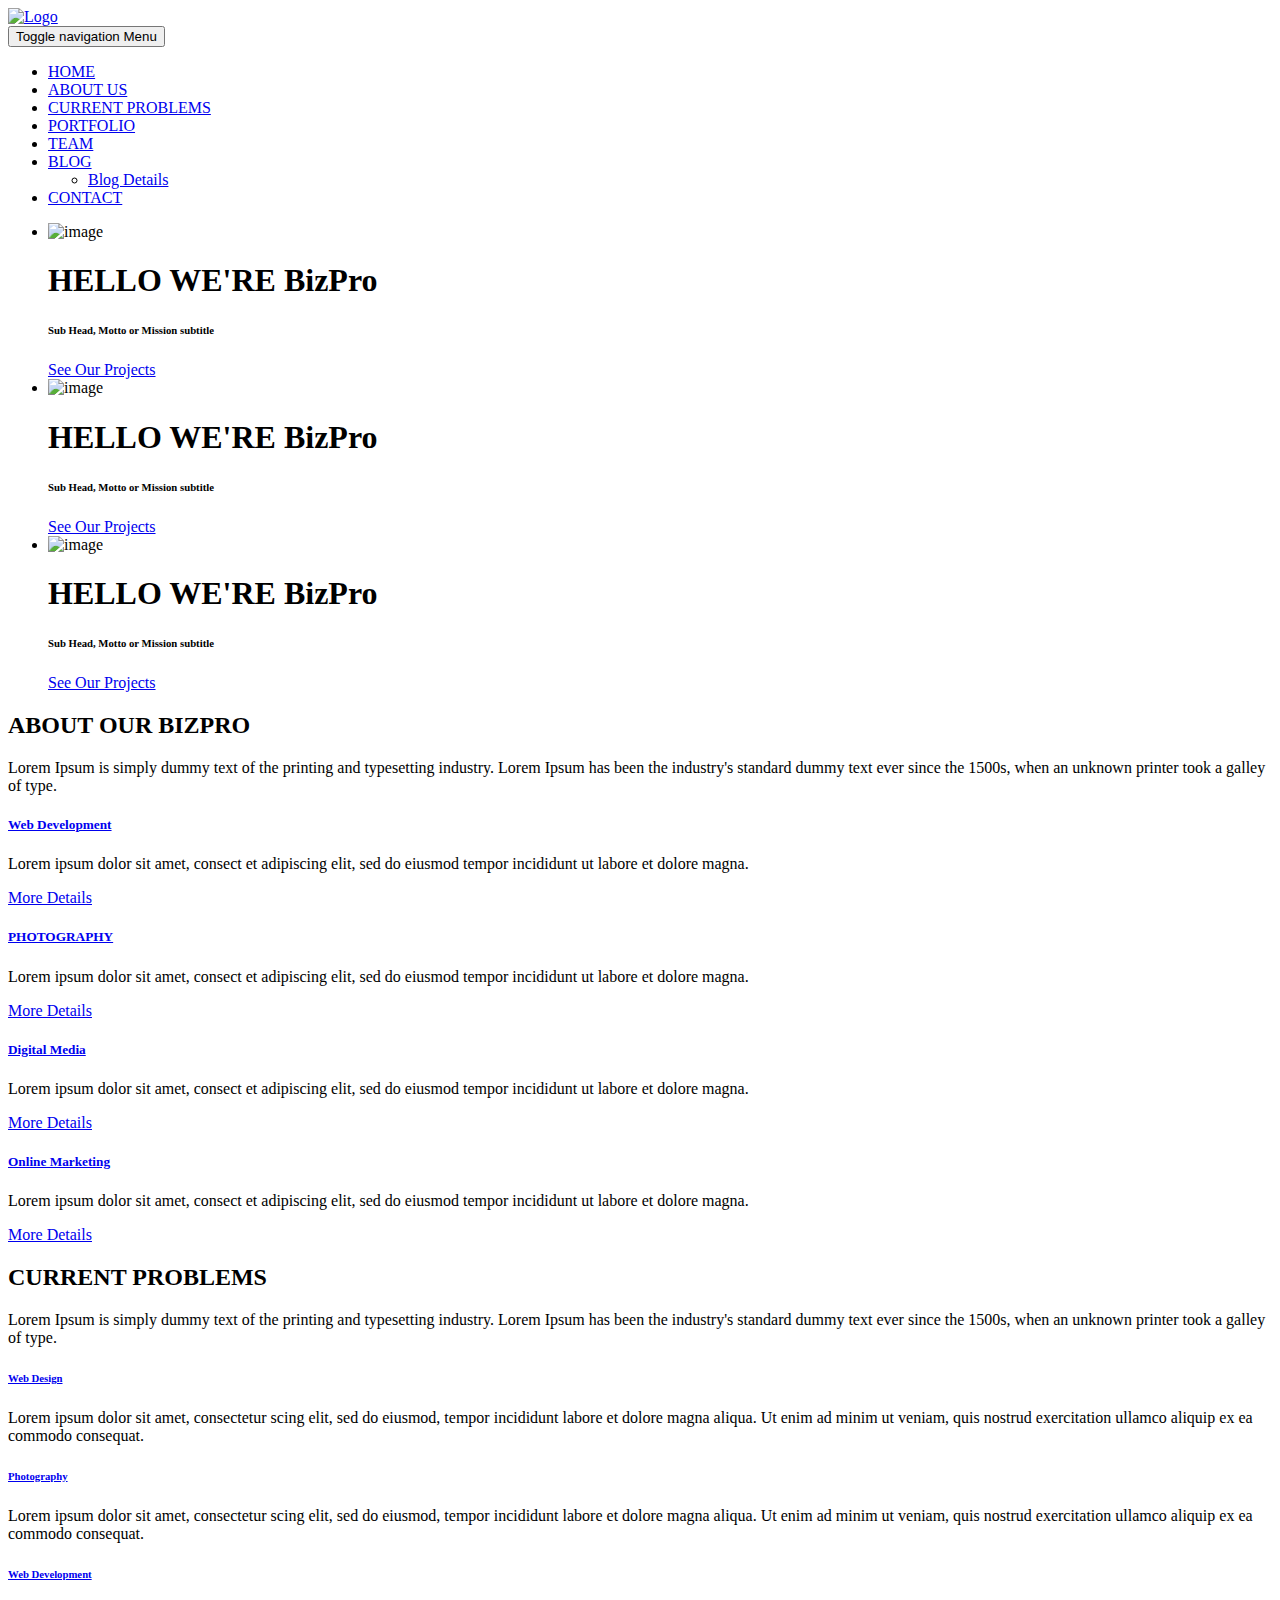
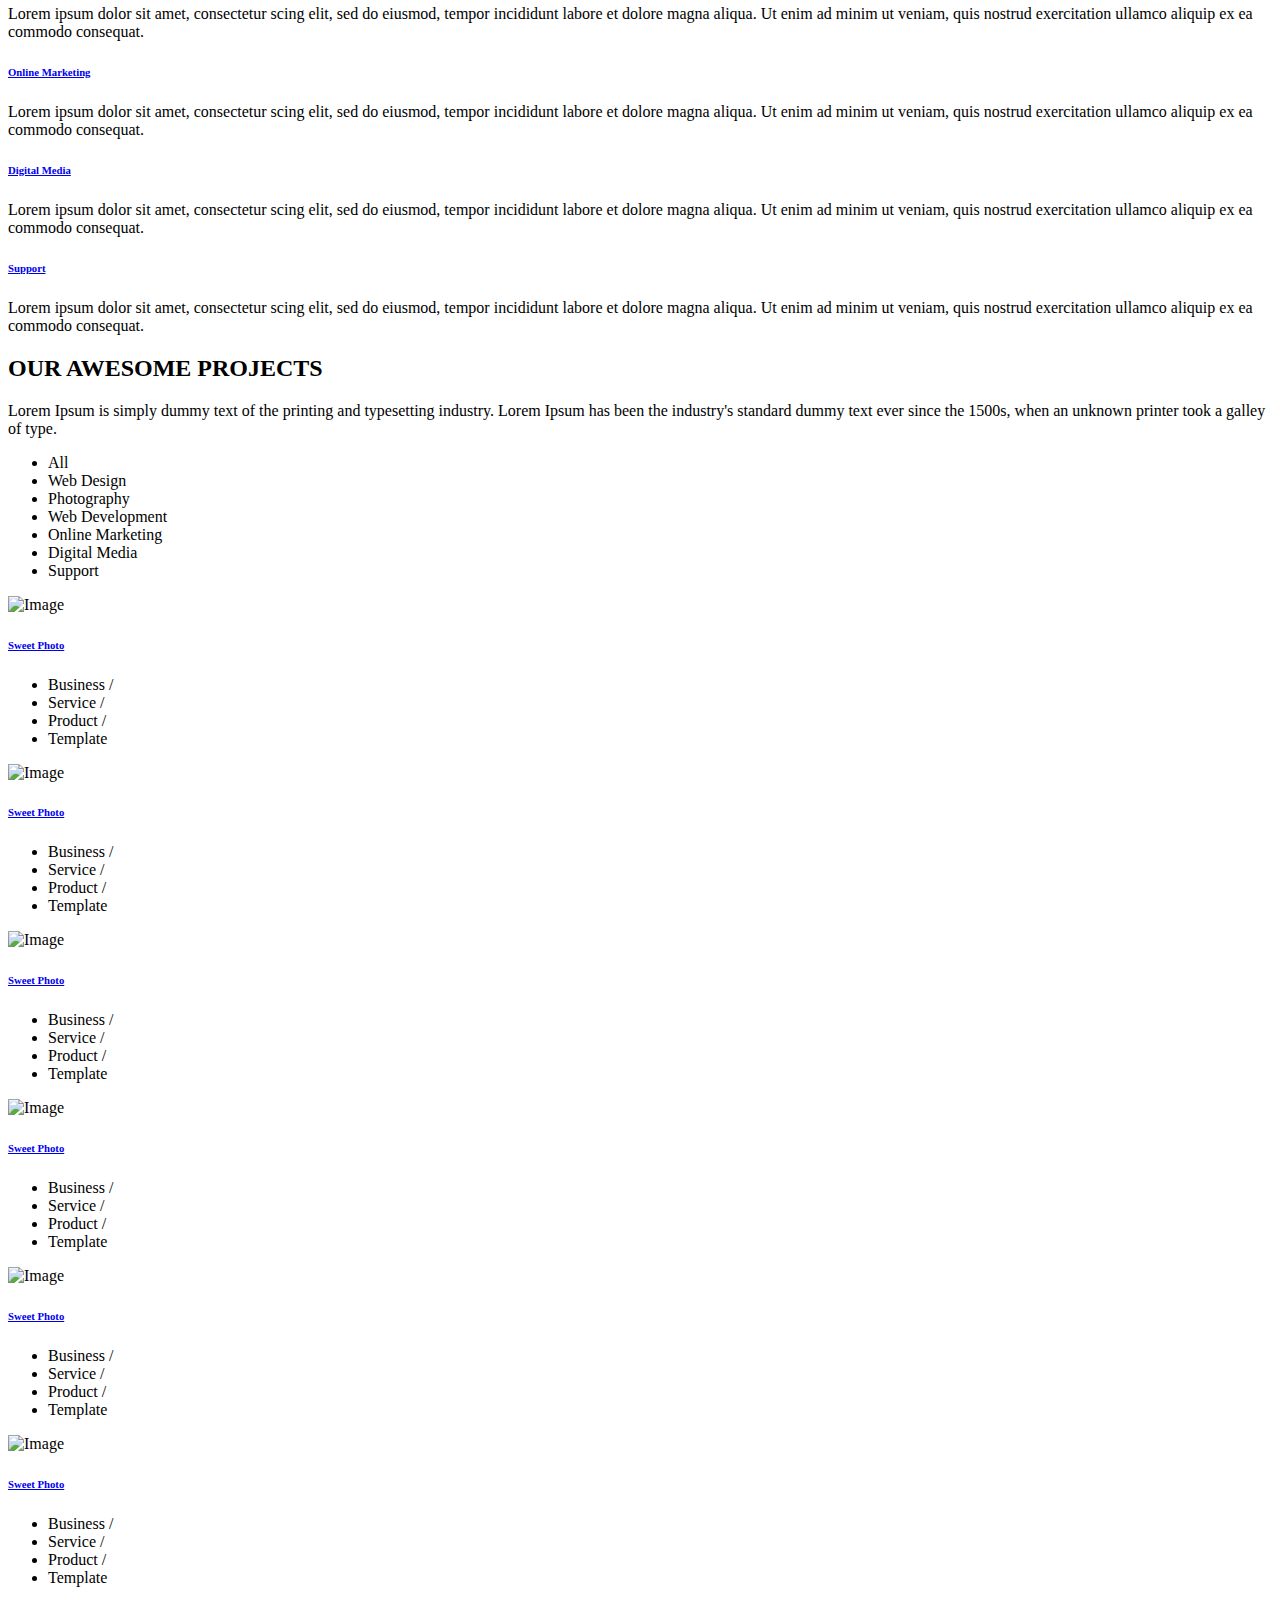
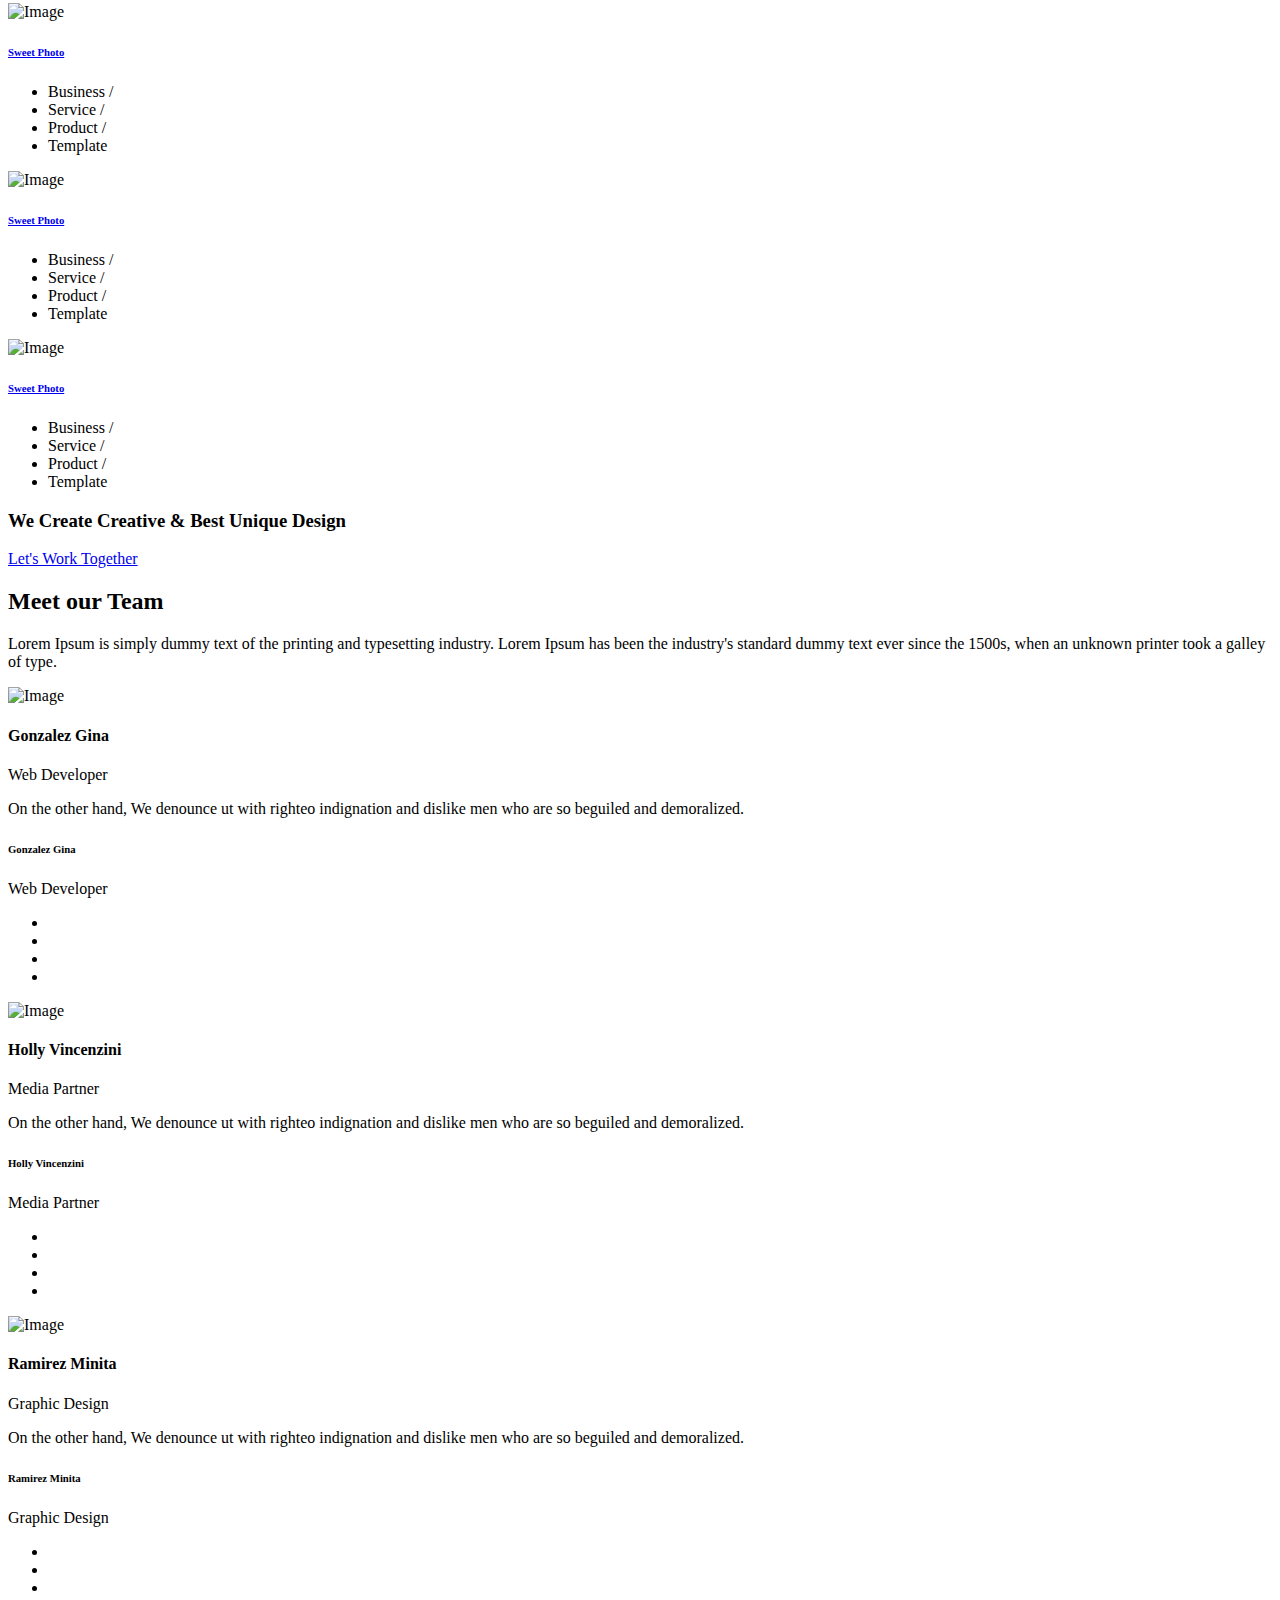
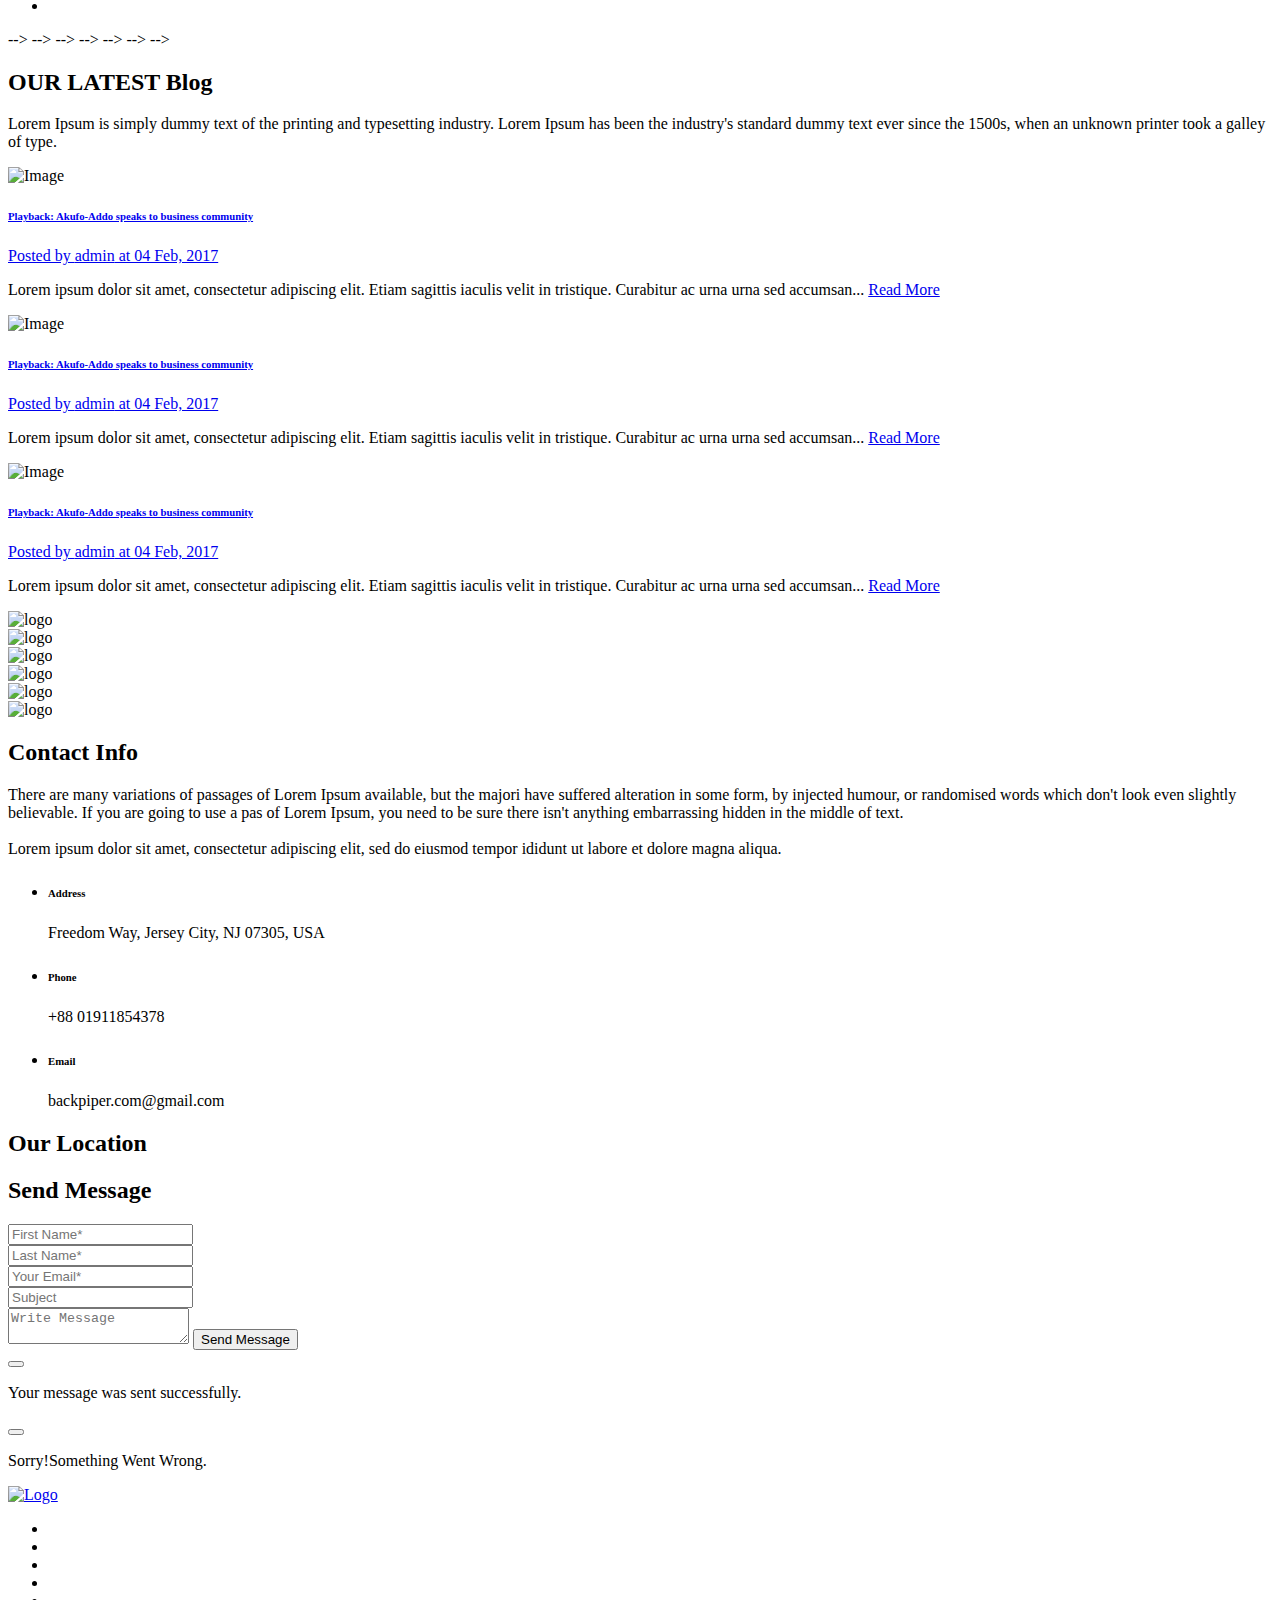
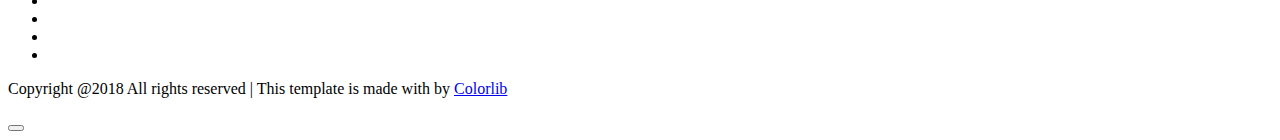
==== bizpro/index.html @ 35a5018e "EDITING IN TEXT" ====
<!DOCTYPE html>
<html lang="en">
	<head>
		<meta charset="UTF-8">
		<!-- For IE -->
		<meta http-equiv="X-UA-Compatible" content="IE=edge">

		<!-- For Resposive Device -->
		<meta name="viewport" content="width=device-width, initial-scale=1.0">

		<title>BizPro || Responsive html5 template</title>

		<!-- Favicon -->
		<link rel="icon" type="image/png" sizes="56x56" href="images/fav-icon/icon.png">


		<!-- Main style sheet -->
		<link rel="stylesheet" type="text/css" href="css/style.css">
		<!-- responsive style sheet -->
		<link rel="stylesheet" type="text/css" href="css/responsive.css">


		<!-- Fix Internet Explorer ______________________________________-->

		<!--[if lt IE 9]>
			<script src="http://html5shiv.googlecode.com/svn/trunk/html5.js"></script>
			<script src="vendor/html5shiv.js"></script>
			<script src="vendor/respond.js"></script>
		<![endif]-->

	</head>

	<body>
		<div class="main-page-wrapper">



			<!--
			=============================================
				Theme Header
			==============================================
			-->
			<header class="theme-main-header">
				<div class="container">
					<a href="index.html" class="logo float-left tran4s"><img src="images/logo/logo.png" alt="Logo"></a>

					<!-- ========================= Theme Feature Page Menu ======================= -->
					<nav class="navbar float-right theme-main-menu one-page-menu">
					   <!-- Brand and toggle get grouped for better mobile display -->
					   <div class="navbar-header">
					     <button type="button" class="navbar-toggle collapsed" data-toggle="collapse" data-target="#navbar-collapse-1" aria-expanded="false">
					       <span class="sr-only">Toggle navigation</span>
					       Menu
					       <i class="fa fa-bars" aria-hidden="true"></i>
					     </button>
					   </div>
					   <!-- Collect the nav links, forms, and other content for toggling -->
					   <div class="collapse navbar-collapse" id="navbar-collapse-1">
					     <ul class="nav navbar-nav">
					       	<li class="active"><a href="#home">HOME</a></li>
							<li><a href="#about-us">ABOUT US</a></li>
							<li><a href="#service-section">CURRENT PROBLEMS</a></li>
							<li><a href="#project-section">PORTFOLIO</a></li>
							<li><a href="#team-section">TEAM</a></li>
							<!-- <li><a href="#our-client">CLIENTS</a></li> -->
					    <li class="dropdown-holder"><a href="#blog-section">BLOG</a>
								<ul class="sub-menu">
					       			<li><a href="blog-details.html" class="tran3s">Blog Details</a></li>
					       		</ul>
							</li>
							<li><a href="#contact-section">CONTACT</a></li>
					     </ul>
					   </div><!-- /.navbar-collapse -->
					</nav> <!-- /.theme-feature-menu -->
				</div>
			</header> <!-- /.theme-main-header -->


			<!--
			=====================================================
				Theme Main SLider
			=====================================================
			-->
			<div id="home" class="banner">
	        	<div class="rev_slider_wrapper">
					<!-- START REVOLUTION SLIDER 5.0.7 auto mode -->
						<div id="main-banner-slider" class="rev_slider video-slider" data-version="5.0.7">
							<ul>

								<!-- SLIDE1  -->
								<li data-index="rs-280" data-transition="fade" data-slotamount="default" data-easein="default" data-easeout="default" data-masterspeed="default"  data-title="Title Goes Here" data-description="">
									<!-- MAIN IMAGE -->
									<img src="images/home/slide-1.jpg"  alt="image" class="rev-slidebg" data-bgparallax="3" data-bgposition="center center" data-duration="20000" data-ease="Linear.easeNone" data-kenburns="on" data-no-retina="" data-offsetend="0 0" data-offsetstart="0 0" data-rotateend="0" data-rotatestart="0" data-scaleend="100" data-scalestart="140">
									<!-- LAYERS -->

									<!-- LAYER NR. 1 -->
									<div class="tp-caption"
										data-x="['center','center','center','center']" data-hoffset="['0','0','0','0']"
										data-y="['middle','middle','middle','middle']" data-voffset="['-58','-58','0','-50']"
										data-width="none"
										data-height="none"
										data-whitespace="nowrap"
										data-transform_idle="o:1;"

										data-transform_in="y:[100%];z:0;rX:0deg;rY:0;rZ:0;sX:1;sY:1;skX:0;skY:0;opacity:0;s:2000;e:Power4.easeInOut;"
										data-transform_out="y:[100%];s:1000;e:Power2.easeInOut;s:1000;e:Power2.easeInOut;"
										data-mask_in="x:0px;y:[100%];"
										data-mask_out="x:inherit;y:inherit;"
										data-start="1000"
										data-splitin="none"
										data-splitout="none"
										data-responsive_offset="on"
										style="z-index: 6; white-space: nowrap;">
										<h1>HELLO WE'RE BizPro</h1>
									</div>

									<!-- LAYER NR. 2 -->
									<div class="tp-caption"
										data-x="['center','center','center','center']" data-hoffset="['0','0','0','0']"
										data-y="['middle','middle','middle','middle']" data-voffset="['-05','-05','63','0']"
										data-width="none"
										data-height="none"
										data-whitespace="nowrap"
										data-transform_idle="o:1;"

										data-transform_in="y:[100%];z:0;rX:0deg;rY:0;rZ:0;sX:1;sY:1;skX:0;skY:0;opacity:0;s:2000;e:Power4.easeInOut;"
										data-transform_out="y:[100%];s:1000;e:Power2.easeInOut;s:1000;e:Power2.easeInOut;"
										data-mask_in="x:0px;y:[100%];"
										data-mask_out="x:inherit;y:inherit;"
										data-start="2000"
										data-splitin="none"
										data-splitout="none"
										data-responsive_offset="on"
										style="z-index: 6; white-space: nowrap;">
										<h6>Sub Head, Motto or Mission subtitle</h6>
									</div>


									<!-- LAYER NR. 3 -->
									<div class="tp-caption"
										data-x="['center','center','center','center']" data-hoffset="['0','0','0','0']"
										data-y="['middle','middle','middle','middle']" data-voffset="['52','52','125','80']"
										data-transform_idle="o:1;"

										data-transform_in="y:[100%];z:0;rX:0deg;rY:0;rZ:0;sX:1;sY:1;skX:0;skY:0;opacity:0;s:2000;e:Power4.easeInOut;"
										data-transform_out="y:[100%];s:1000;e:Power2.easeInOut;s:1000;e:Power2.easeInOut;"
										data-mask_in="x:0px;y:[100%];"
										data-mask_out="x:inherit;y:inherit;"
										data-start="3000"
										data-splitin="none"
										data-splitout="none"
										data-responsive_offset="on">
										<a href="contact-us.html" class="project-button hvr-bounce-to-right">See Our Projects</a>
									</div>

								</li>


								<!-- SLIDE2  -->
								<li data-index="rs-20" data-transition="fade" data-slotamount="default" data-easein="default" data-easeout="default" data-masterspeed="default"  data-thumb="video/drinkwinecover.jpg"  data-rotate="0"  data-saveperformance="off"  data-title="Title Goes Here" data-description="">
									<!-- MAIN IMAGE -->
									<img src="video/drinkwinecover.jpg"  alt="image" class="rev-slidebg" data-bgparallax="3" data-bgposition="center center" data-duration="20000" data-ease="Linear.easeNone" data-kenburns="on" data-no-retina="" data-offsetend="0 0" data-offsetstart="0 0" data-rotateend="0" data-rotatestart="0" data-scaleend="100" data-scalestart="140">
									<!-- LAYERS -->

									<!-- BACKGROUND VIDEO LAYER -->
									<div class="rs-background-video-layer"
										data-forcerewind="on"
										data-volume="mute"
										data-videowidth="100%"
										data-videoheight="100%"
										data-videomp4="video/Drink-Wine.mp4"
										data-videopreload="preload"
										data-videoloop="loopandnoslidestop"
										data-forceCover="1"
										data-aspectratio="16:9"
										data-autoplay="true"
										data-autoplayonlyfirsttime="false"
										data-nextslideatend="true"
									></div>

									<!-- LAYER NR. 1 -->
									<div class="tp-caption"
										data-x="['center','center','center','center']" data-hoffset="['0','0','0','0']"
										data-y="['middle','middle','middle','middle']" data-voffset="['-58','-33','-33','-100']"
										data-width="none"
										data-height="none"
										data-whitespace="nowrap"
										data-transform_idle="o:1;"

										data-transform_in="y:[100%];z:0;rX:0deg;rY:0;rZ:0;sX:1;sY:1;skX:0;skY:0;opacity:0;s:2000;e:Power4.easeInOut;"
										data-transform_out="y:[100%];s:1000;e:Power2.easeInOut;s:1000;e:Power2.easeInOut;"
										data-mask_in="x:0px;y:[100%];"
										data-mask_out="x:inherit;y:inherit;"
										data-start="1000"
										data-splitin="none"
										data-splitout="none"
										data-responsive_offset="on"
										style="z-index: 6; white-space: nowrap;">
										<h1>HELLO WE'RE BizPro</h1>
									</div>

									<!-- LAYER NR. 2 -->
									<div class="tp-caption"
										data-x="['center','center','center','center']" data-hoffset="['0','0','0','0']"
										data-y="['middle','middle','middle','middle']" data-voffset="['-05','93','93','20']"
										data-width="none"
										data-height="none"
										data-whitespace="nowrap"
										data-transform_idle="o:1;"

										data-transform_in="y:[100%];z:0;rX:0deg;rY:0;rZ:0;sX:1;sY:1;skX:0;skY:0;opacity:0;s:2000;e:Power4.easeInOut;"
										data-transform_out="y:[100%];s:1000;e:Power2.easeInOut;s:1000;e:Power2.easeInOut;"
										data-mask_in="x:0px;y:[100%];"
										data-mask_out="x:inherit;y:inherit;"
										data-start="2000"
										data-splitin="none"
										data-splitout="none"
										data-responsive_offset="on"
										style="z-index: 6; white-space: nowrap;">
										<h6>Sub Head, Motto or Mission subtitle</h6>
									</div>


									<!-- LAYER NR. 3 -->
									<div class="tp-caption"
										data-x="['center','center','center','center']" data-hoffset="['0','0','0','0']"
										data-y="['middle','middle','middle','middle']" data-voffset="['52','185','185','105']"
										data-transform_idle="o:1;"

										data-transform_in="y:[100%];z:0;rX:0deg;rY:0;rZ:0;sX:1;sY:1;skX:0;skY:0;opacity:0;s:2000;e:Power4.easeInOut;"
										data-transform_out="y:[100%];s:1000;e:Power2.easeInOut;s:1000;e:Power2.easeInOut;"
										data-mask_in="x:0px;y:[100%];"
										data-mask_out="x:inherit;y:inherit;"
										data-start="3000"
										data-splitin="none"
										data-splitout="none"
										data-responsive_offset="on">
										<a href="contact-us.html" class="project-button hvr-bounce-to-right">See Our Projects</a>
									</div>
								</li>

								<!-- SLIDE3  -->
								<li data-index="rs-18" data-transition="fade" data-slotamount="default" data-easein="default" data-easeout="default" data-masterspeed="default"  data-thumb="images/home/slide-2.jpg"  data-rotate="0"  data-saveperformance="off"  data-title="Title Goes Here" data-description="">
									<!-- MAIN IMAGE -->
									<img src="images/home/slide-2.jpg"  alt="image" class="rev-slidebg" data-bgparallax="3" data-bgposition="center center" data-duration="20000" data-ease="Linear.easeNone" data-kenburns="on" data-no-retina="" data-offsetend="0 0" data-offsetstart="0 0" data-rotateend="0" data-rotatestart="0" data-scaleend="100" data-scalestart="140">
									<!-- LAYERS -->

									<!-- LAYER NR. 1 -->
									<div class="tp-caption"
										data-x="['center','center','center','center']" data-hoffset="['0','0','0','0']"
										data-y="['middle','middle','middle','middle']" data-voffset="['-58','-33','-33','-100']"
										data-width="none"
										data-height="none"
										data-whitespace="nowrap"
										data-transform_idle="o:1;"

										data-transform_in="y:[100%];z:0;rX:0deg;rY:0;rZ:0;sX:1;sY:1;skX:0;skY:0;opacity:0;s:2000;e:Power4.easeInOut;"
										data-transform_out="y:[100%];s:1000;e:Power2.easeInOut;s:1000;e:Power2.easeInOut;"
										data-mask_in="x:0px;y:[100%];"
										data-mask_out="x:inherit;y:inherit;"
										data-start="1000"
										data-splitin="none"
										data-splitout="none"
										data-responsive_offset="on"
										style="z-index: 6; white-space: nowrap;">
										<h1>HELLO WE'RE BizPro</h1>
									</div>

									<!-- LAYER NR. 2 -->
									<div class="tp-caption"
										data-x="['center','center','center','center']" data-hoffset="['0','0','0','0']"
										data-y="['middle','middle','middle','middle']" data-voffset="['-05','93','93','20']"
										data-width="none"
										data-height="none"
										data-whitespace="nowrap"
										data-transform_idle="o:1;"

										data-transform_in="y:[100%];z:0;rX:0deg;rY:0;rZ:0;sX:1;sY:1;skX:0;skY:0;opacity:0;s:2000;e:Power4.easeInOut;"
										data-transform_out="y:[100%];s:1000;e:Power2.easeInOut;s:1000;e:Power2.easeInOut;"
										data-mask_in="x:0px;y:[100%];"
										data-mask_out="x:inherit;y:inherit;"
										data-start="2000"
										data-splitin="none"
										data-splitout="none"
										data-responsive_offset="on"
										style="z-index: 6; white-space: nowrap;">
										<h6>Sub Head, Motto or Mission subtitle</h6>
									</div>


									<!-- LAYER NR. 3 -->
									<div class="tp-caption"
										data-x="['center','center','center','center']" data-hoffset="['0','0','0','0']"
										data-y="['middle','middle','middle','middle']" data-voffset="['52','185','185','105']"
										data-transform_idle="o:1;"

										data-transform_in="y:[100%];z:0;rX:0deg;rY:0;rZ:0;sX:1;sY:1;skX:0;skY:0;opacity:0;s:2000;e:Power4.easeInOut;"
										data-transform_out="y:[100%];s:1000;e:Power2.easeInOut;s:1000;e:Power2.easeInOut;"
										data-mask_in="x:0px;y:[100%];"
										data-mask_out="x:inherit;y:inherit;"
										data-start="3000"
										data-splitin="none"
										data-splitout="none"
										data-responsive_offset="on">
										<a href="contact-us.html" class="project-button hvr-bounce-to-right">See Our Projects</a>
									</div>
								</li>
							</ul>
						</div>
					</div><!-- END REVOLUTION SLIDER -->
	        </div> <!--  /#banner -->



	        <!--
			=====================================================
				About us Section
			=====================================================
			-->
			<section id="about-us">
				<div class="container">
					<div class="theme-title">
						<h2>ABOUT OUR BIZPRO</h2>
						<p>Lorem Ipsum is simply dummy text of the printing and typesetting industry. Lorem Ipsum has been the industry's standard dummy text ever since the 1500s, when an unknown printer took a galley of type.</p>
					</div> <!-- /.theme-title -->

					<div class="row">
						<div class="col-lg-3 col-md-3 col-sm-6">
							<div class="single-about-content">
								<div class="icon round-border tran3s">
									<i class="fa fa-pencil-square-o" aria-hidden="true"></i>
								</div>
								<h5><a href="#" class="tran3s">Web Development</a></h5>
								<p>Lorem ipsum dolor sit amet, consect et adipiscing elit, sed do eiusmod tempor incididunt ut labore et dolore magna.</p>
								<a href="#" class="more tran3s hvr-bounce-to-right">More Details</a>
							</div> <!-- /.single-about-content -->
						</div> <!-- /.col -->

						<div class="col-lg-3 col-md-3 col-sm-6">
							<div class="single-about-content">
								<div class="icon round-border tran3s">
									<i class="fa fa-camera" aria-hidden="true"></i>
								</div>
								<h5><a href="#" class="tran3s">PHOTOGRAPHY</a></h5>
								<p>Lorem ipsum dolor sit amet, consect et adipiscing elit, sed do eiusmod tempor incididunt ut labore et dolore magna.</p>
								<a href="#" class="more tran3s hvr-bounce-to-right">More Details</a>
							</div> <!-- /.single-about-content -->
						</div> <!-- /.col -->

						<div class="col-lg-3 col-md-3 col-sm-6">
							<div class="single-about-content">
								<div class="icon round-border tran3s">
									<i class="fa fa-life-ring" aria-hidden="true"></i>
								</div>
								<h5><a href="#" class="tran3s">Digital Media</a></h5>
								<p>Lorem ipsum dolor sit amet, consect et adipiscing elit, sed do eiusmod tempor incididunt ut labore et dolore magna.</p>
								<a href="#" class="more tran3s hvr-bounce-to-right">More Details</a>
							</div> <!-- /.single-about-content -->
						</div> <!-- /.col -->

						<div class="col-lg-3 col-md-3 col-sm-6">
							<div class="single-about-content">
								<div class="icon round-border tran3s">
									<i class="fa fa-line-chart" aria-hidden="true"></i>
								</div>
								<h5><a href="#" class="tran3s">Online Marketing</a></h5>
								<p>Lorem ipsum dolor sit amet, consect et adipiscing elit, sed do eiusmod tempor incididunt ut labore et dolore magna.</p>
								<a href="#" class="more tran3s hvr-bounce-to-right">More Details</a>
							</div> <!-- /.single-about-content -->
						</div> <!-- /.col -->
					</div> <!-- /.row -->
				</div> <!-- /.container -->
			</section> <!-- /#about-us -->


			<!--
			=====================================================
				Service Section
			=====================================================
			-->
			<div id="service-section">
				<div class="container">
					<div class="theme-title">
						<h2>CURRENT PROBLEMS</h2>
						<p>Lorem Ipsum is simply dummy text of the printing and typesetting industry. Lorem Ipsum has been the industry's standard dummy text ever since the 1500s, when an unknown printer took a galley of type.</p>
					</div> <!-- /.theme-title -->

					<div class="row">
						<div class="col-lg-4 col-md-4 col-sm-6">
							<div class="single-service-content">
								<div class="icon-heading tran3s">
									<div class="icon tran3s"><i class="fa fa-paint-brush" aria-hidden="true"></i></div>
									<h6><a href="#" class="tran3s">Web Design</a></h6>
								</div>
								<p>Lorem ipsum dolor sit amet, consectetur scing elit, sed do eiusmod, tempor incididunt labore et dolore magna aliqua. Ut enim ad minim ut veniam, quis nostrud exercitation ullamco aliquip ex ea commodo consequat. </p>
							</div> <!-- /.single-service-content -->
						</div> <!-- /.col-lg -->

						<div class="col-lg-4 col-md-4 col-sm-6">
							<div class="single-service-content">
								<div class="icon-heading tran3s">
									<div class="icon tran3s"><i class="fa fa-camera" aria-hidden="true"></i></div>
									<h6><a href="#" class="tran3s">Photography</a></h6>
								</div>
								<p>Lorem ipsum dolor sit amet, consectetur scing elit, sed do eiusmod, tempor incididunt labore et dolore magna aliqua. Ut enim ad minim ut veniam, quis nostrud exercitation ullamco aliquip ex ea commodo consequat. </p>
							</div> <!-- /.single-service-content -->
						</div> <!-- /.col-lg -->

						<div class="col-lg-4 col-md-4 col-sm-6">
							<div class="single-service-content">
								<div class="icon-heading tran3s">
									<div class="icon tran3s"><i class="fa fa-pencil-square-o" aria-hidden="true"></i></div>
									<h6><a href="#" class="tran3s">Web Development</a></h6>
								</div>
								<p>Lorem ipsum dolor sit amet, consectetur scing elit, sed do eiusmod, tempor incididunt labore et dolore magna aliqua. Ut enim ad minim ut veniam, quis nostrud exercitation ullamco aliquip ex ea commodo consequat. </p>
							</div> <!-- /.single-service-content -->
						</div> <!-- /.col-lg -->

						<div class="col-lg-4 col-md-4 col-sm-6">
							<div class="single-service-content">
								<div class="icon-heading tran3s">
									<div class="icon tran3s"><i class="fa fa-line-chart" aria-hidden="true"></i></div>
									<h6><a href="#" class="tran3s">Online Marketing</a></h6>
								</div>
								<p>Lorem ipsum dolor sit amet, consectetur scing elit, sed do eiusmod, tempor incididunt labore et dolore magna aliqua. Ut enim ad minim ut veniam, quis nostrud exercitation ullamco aliquip ex ea commodo consequat. </p>
							</div> <!-- /.single-service-content -->
						</div> <!-- /.col-lg -->

						<div class="col-lg-4 col-md-4 col-sm-6">
							<div class="single-service-content">
								<div class="icon-heading tran3s">
									<div class="icon tran3s"><i class="fa fa-life-ring" aria-hidden="true"></i></div>
									<h6><a href="#" class="tran3s">Digital Media</a></h6>
								</div>
								<p>Lorem ipsum dolor sit amet, consectetur scing elit, sed do eiusmod, tempor incididunt labore et dolore magna aliqua. Ut enim ad minim ut veniam, quis nostrud exercitation ullamco aliquip ex ea commodo consequat. </p>
							</div> <!-- /.single-service-content -->
						</div> <!-- /.col-lg -->

						<div class="col-lg-4 col-md-4 col-sm-6">
							<div class="single-service-content">
								<div class="icon-heading tran3s">
									<div class="icon tran3s"><i class="fa fa-anchor" aria-hidden="true"></i></div>
									<h6><a href="#" class="tran3s">Support</a></h6>
								</div>
								<p>Lorem ipsum dolor sit amet, consectetur scing elit, sed do eiusmod, tempor incididunt labore et dolore magna aliqua. Ut enim ad minim ut veniam, quis nostrud exercitation ullamco aliquip ex ea commodo consequat. </p>
							</div> <!-- /.single-service-content -->
						</div> <!-- /.col-lg -->
					</div> <!-- /.row -->
				</div> <!-- /.container -->
			</div> <!-- /#service-section -->



			<!--
			=====================================================
				Project Section
			=====================================================
			-->
			<div id="project-section">
				<div class="container">
					<div class="theme-title">
						<h2>OUR AWESOME PROJECTS</h2>
						<p>Lorem Ipsum is simply dummy text of the printing and typesetting industry. Lorem Ipsum has been the industry's standard dummy text ever since the 1500s, when an unknown printer took a galley of type.</p>
					</div> <!-- /.theme-title -->

					<div class="project-menu">
						<ul>
	        				<li class="filter active tran3s" data-filter="all">All</li>
							<li class="filter tran3s" data-filter=".web">Web Design</li>
							<li class="filter tran3s" data-filter=".photo">Photography</li>
							<li class="filter tran3s" data-filter=".webd">Web Development</li>
							<li class="filter tran3s" data-filter=".om">Online Marketing</li>
							<li class="filter tran3s" data-filter=".dmedia">Digital Media</li>
							<li class="filter tran3s" data-filter=".support">Support</li>
	        			</ul>
					</div>

					<div class="project-gallery clear-fix">
						<div class="mix grid-item photo om dmedia">
							<div class="single-img">
								<img src="images/project/1.jpg" alt="Image">
								<div class="opacity">
									<div class="border-shape"><div><div>
										<h6><a href="#">Sweet Photo</a></h6>
										<ul>
											<li>Business /</li>
											<li>Service /</li>
											<li>Product /</li>
											<li>Template</li>
										</ul></div></div>
									</div> <!-- /.border-shape -->
								</div> <!-- /.opacity -->
							</div> <!-- /.single-img -->
						</div> <!-- /.grid-item -->

						<div class="mix grid-item web webd dmedia support">
							<div class="single-img">
								<img src="images/project/2.jpg" alt="Image">
								<div class="opacity">
									<div class="border-shape"><div><div>
										<h6><a href="#">Sweet Photo</a></h6>
										<ul>
											<li>Business /</li>
											<li>Service /</li>
											<li>Product /</li>
											<li>Template</li>
										</ul></div></div>
									</div> <!-- /.border-shape -->
								</div> <!-- /.opacity -->
							</div> <!-- /.single-img -->
						</div> <!-- /.grid-item -->

						<div class="mix grid-item photo webd support">
							<div class="single-img">
								<img src="images/project/3.jpg" alt="Image">
								<div class="opacity">
									<div class="border-shape"><div><div>
										<h6><a href="#">Sweet Photo</a></h6>
										<ul>
											<li>Business /</li>
											<li>Service /</li>
											<li>Product /</li>
											<li>Template</li>
										</ul></div></div>
									</div> <!-- /.border-shape -->
								</div> <!-- /.opacity -->
							</div> <!-- /.single-img -->
						</div> <!-- /.grid-item -->

						<div class="mix grid-item web om">
							<div class="single-img">
								<img src="images/project/4.jpg" alt="Image">
								<div class="opacity">
									<div class="border-shape"><div><div>
										<h6><a href="#">Sweet Photo</a></h6>
										<ul>
											<li>Business /</li>
											<li>Service /</li>
											<li>Product /</li>
											<li>Template</li>
										</ul></div></div>
									</div> <!-- /.border-shape -->
								</div> <!-- /.opacity -->
							</div> <!-- /.single-img -->
						</div> <!-- /.grid-item -->

						<div class="mix grid-item photo webd dmedia om">
							<div class="single-img">
								<img src="images/project/5.jpg" alt="Image">
								<div class="opacity">
									<div class="border-shape"><div><div>
										<h6><a href="#">Sweet Photo</a></h6>
										<ul>
											<li>Business /</li>
											<li>Service /</li>
											<li>Product /</li>
											<li>Template</li>
										</ul></div></div>
									</div> <!-- /.border-shape -->
								</div> <!-- /.opacity -->
							</div> <!-- /.single-img -->
						</div> <!-- /.grid-item -->

						<div class="mix grid-item web webd dmedia om">
							<div class="single-img">
								<img src="images/project/6.jpg" alt="Image">
								<div class="opacity">
									<div class="border-shape"><div><div>
										<h6><a href="#">Sweet Photo</a></h6>
										<ul>
											<li>Business /</li>
											<li>Service /</li>
											<li>Product /</li>
											<li>Template</li>
										</ul></div></div>
									</div> <!-- /.border-shape -->
								</div> <!-- /.opacity -->
							</div> <!-- /.single-img -->
						</div> <!-- /.grid-item -->

						<div class="mix grid-item photo om support">
							<div class="single-img">
								<img src="images/project/7.jpg" alt="Image">
								<div class="opacity">
									<div class="border-shape"><div><div>
										<h6><a href="#">Sweet Photo</a></h6>
										<ul>
											<li>Business /</li>
											<li>Service /</li>
											<li>Product /</li>
											<li>Template</li>
										</ul></div></div>
									</div> <!-- /.border-shape -->
								</div> <!-- /.opacity -->
							</div> <!-- /.single-img -->
						</div> <!-- /.grid-item -->

						<div class="mix grid-item web support">
							<div class="single-img">
								<img src="images/project/8.jpg" alt="Image">
								<div class="opacity">
									<div class="border-shape"><div><div>
										<h6><a href="#">Sweet Photo</a></h6>
										<ul>
											<li>Business /</li>
											<li>Service /</li>
											<li>Product /</li>
											<li>Template</li>
										</ul></div></div>
									</div> <!-- /.border-shape -->
								</div> <!-- /.opacity -->
							</div> <!-- /.single-img -->
						</div> <!-- /.grid-item -->

						<div class="mix grid-item photo webd dmedia support">
							<div class="single-img">
								<img src="images/project/9.jpg" alt="Image">
								<div class="opacity">
									<div class="border-shape"><div><div>
										<h6><a href="#">Sweet Photo</a></h6>
										<ul>
											<li>Business /</li>
											<li>Service /</li>
											<li>Product /</li>
											<li>Template</li>
										</ul></div></div>
									</div> <!-- /.border-shape -->
								</div> <!-- /.opacity -->
							</div> <!-- /.single-img -->
						</div> <!-- /.grid-item -->

					</div> <!-- /.project-gallery -->
				</div> <!-- /.container -->
			</div> <!-- /#project-section -->

			<!--
			=====================================================
				Page middle banner
			=====================================================
			-->

			<div class="page-middle-banner">
				<div class="opacity">
					<h3>We Create Creative <span class="p-color">&amp;</span> Best Unique Design</h3>
					<a href="#" class="hvr-bounce-to-right">Let's Work Together</a>
				</div> <!-- /.opacity -->
			</div> <!-- /.page-middle-banner -->


			<!--
			=====================================================
				Team Section
			=====================================================
			-->
			<div id="team-section">
				<div class="container">
					<div class="theme-title">
						<h2>Meet our Team</h2>
						<p>Lorem Ipsum is simply dummy text of the printing and typesetting industry. Lorem Ipsum has been the industry's standard dummy text ever since the 1500s, when an unknown printer took a galley of type.</p>
					</div> <!-- /.theme-title -->

					<div class="clear-fix team-member-wrapper">
						<div class="float-left">
							<div class="single-team-member">
								<div class="img">
									<img src="images/team/1.jpg" alt="Image">
									<div class="opacity tran4s">
										<h4>Gonzalez Gina</h4>
										<span>Web Developer</span>
										<p>On the other hand, We denounce ut with righteo indignation and dislike men who are so beguiled and demoralized.</p>
									</div>
								</div> <!-- /.img -->
								<div class="member-name">
									<h6>Gonzalez Gina</h6>
									<p>Web Developer</p>
									<ul>
										<li><a href="#" class="tran3s round-border"><i class="fa fa-facebook" aria-hidden="true"></i></a></li>
										<li><a href="#" class="tran3s round-border"><i class="fa fa-twitter" aria-hidden="true"></i></a></li>
										<li><a href="#" class="tran3s round-border"><i class="fa fa-pinterest" aria-hidden="true"></i></a></li>
										<li><a href="#" class="tran3s round-border"><i class="fa fa-linkedin" aria-hidden="true"></i></a></li>
									</ul>
								</div> <!-- /.member-name -->
							</div> <!-- /.single-team-member -->
						</div> <!-- /float-left -->

						<div class="float-left">
							<div class="single-team-member">
								<div class="img">
									<img src="images/team/2.jpg" alt="Image">
									<div class="opacity tran4s">
										<h4>Holly Vincenzini</h4>
										<span>Media Partner</span>
										<p>On the other hand, We denounce ut with righteo indignation and dislike men who are so beguiled and demoralized.</p>
									</div>
								</div> <!-- /.img -->
								<div class="member-name">
									<h6>Holly Vincenzini</h6>
									<p>Media Partner</p>
									<ul>
										<li><a href="#" class="tran3s round-border"><i class="fa fa-facebook" aria-hidden="true"></i></a></li>
										<li><a href="#" class="tran3s round-border"><i class="fa fa-twitter" aria-hidden="true"></i></a></li>
										<li><a href="#" class="tran3s round-border"><i class="fa fa-pinterest" aria-hidden="true"></i></a></li>
										<li><a href="#" class="tran3s round-border"><i class="fa fa-linkedin" aria-hidden="true"></i></a></li>
									</ul>
								</div> <!-- /.member-name -->
							</div> <!-- /.single-team-member -->
						</div> <!-- /float-left -->

						<div class="float-left">
							<div class="single-team-member">
								<div class="img">
									<img src="images/team/3.jpg" alt="Image">
									<div class="opacity tran4s">
										<h4>Ramirez Minita</h4>
										<span>Graphic Design</span>
										<p>On the other hand, We denounce ut with righteo indignation and dislike men who are so beguiled and demoralized.</p>
									</div>
								</div> <!-- /.img -->
								<div class="member-name">
									<h6>Ramirez Minita</h6>
									<p>Graphic Design</p>
									<ul>
										<li><a href="#" class="tran3s round-border"><i class="fa fa-facebook" aria-hidden="true"></i></a></li>
										<li><a href="#" class="tran3s round-border"><i class="fa fa-twitter" aria-hidden="true"></i></a></li>
										<li><a href="#" class="tran3s round-border"><i class="fa fa-pinterest" aria-hidden="true"></i></a></li>
										<li><a href="#" class="tran3s round-border"><i class="fa fa-linkedin" aria-hidden="true"></i></a></li>
									</ul>
								</div> <!-- /.member-name -->
							</div> <!-- /.single-team-member -->
						</div> <!-- /float-left -->
					</div> <!-- /.team-member-wrapper -->
				</div> <!-- /.conatiner -->
			</div> <!-- /#team-section -->
				<!--
			=====================================================
				Our Client
			=====================================================
			-->
			<!-- <div id="our-client">
				<div class="container">
					<div class="theme-title">
						<h2>OUR HAPPY CLIENTS</h2>
						<p>Lorem Ipsum is simply dummy text of the printing and typesetting industry. Lorem Ipsum has been the industry's standard dummy text ever since the 1500s, when an unknown printer took a galley of type.</p>
					</div> <!-- /.theme-title --> -->

					<!-- <div class="client-slider">
						<div class="item">
							<img src="images/home/c1.jpg" alt="Client">
							<p>Our successful construction approach is based on aggressive subcontractor administration, employ-ment of competent personnel, accurate schedule control, quality control and cost control. We employ only qualified subcontractors who share our goal in creating quality projects.</p>
							<h6>- Spryte Loriano -</h6>
						</div> <!-- /.item -->
						<!-- <div class="item">
							<img src="images/home/c2.jpg" alt="Client">
							<p>Our successful construction approach is based on aggressive subcontractor administration, employ-ment of competent personnel, accurate schedule control, quality control and cost control. We employ only qualified subcontractors who share our goal in creating quality projects.</p>
							<h6>- Spryte Loriano -</h6>
						</div> <!-- /.item --> -->
						<!-- <div class="item">
							<img src="images/home/c3.jpg" alt="Client">
							<p>Our successful construction approach is based on aggressive subcontractor administration, employ-ment of competent personnel, accurate schedule control, quality control and cost control. We employ only qualified subcontractors who share our goal in creating quality projects.</p>
							<h6>- Spryte Loriano -</h6> --> -->
						<!-- </div> <!-- /.item -->
					<!-- </div> <!-- /.client-slider --> -->
				<!-- </div> <!-- /.container --> -->
			<!-- </div> <!-- /#our-client --> --> -->



			<!--
			=====================================================
				Blog Section
			=====================================================
			-->
			<div id="blog-section">
				<div class="container">
					<div class="theme-title">
						<h2>OUR LATEST Blog</h2>
						<p>Lorem Ipsum is simply dummy text of the printing and typesetting industry. Lorem Ipsum has been the industry's standard dummy text ever since the 1500s, when an unknown printer took a galley of type.</p>
					</div> <!-- /.theme-title -->

					<div class="clear-fix">
						<div class="col-lg-4 col-md-4 col-sm-6 col-xs-12">
							<div class="single-news-item">
								<div class="img"><img src="images/blog/1.jpg" alt="Image">
									<a href="blog-details.html" class="opacity tran4s"><i class="fa fa-link" aria-hidden="true"></i></a>
								</div> <!-- /.img -->

								<div class="post">
									<h6><a href="blog-details.html" class="tran3s">Playback: Akufo-Addo speaks to business community</a></h6>
									<a href="blog-details.html">Posted by <span class="p-color">admin</span>  at 04 Feb, 2017</a>
									<p>Lorem ipsum dolor sit amet, consectetur adipiscing elit. Etiam sagittis iaculis velit in tristique. Curabitur ac urna urna sed accumsan... <a href="blog-details.html" class="tran3s">Read More</a></p>
								</div> <!-- /.post -->
							</div> <!-- /.single-news-item -->
						</div> <!-- /.col- -->

						<div class="col-lg-4 col-md-4 col-sm-6 col-xs-12">
							<div class="single-news-item">
								<div class="img"><img src="images/blog/2.jpg" alt="Image">
									<a href="blog-details.html" class="opacity tran4s"><i class="fa fa-link" aria-hidden="true"></i></a>
								</div> <!-- /.img -->

								<div class="post">
									<h6><a href="blog-details.html" class="tran3s">Playback: Akufo-Addo speaks to business community</a></h6>
									<a href="blog-details.html">Posted by <span class="p-color">admin</span>  at 04 Feb, 2017</a>
									<p>Lorem ipsum dolor sit amet, consectetur adipiscing elit. Etiam sagittis iaculis velit in tristique. Curabitur ac urna urna sed accumsan... <a href="blog-details.html" class="tran3s">Read More</a></p>
								</div> <!-- /.post -->
							</div> <!-- /.single-news-item -->
						</div> <!-- /.col- -->

						<div class="col-lg-4 col-md-4 col-sm-6 col-xs-12">
							<div class="single-news-item">
								<div class="img"><img src="images/blog/3.jpg" alt="Image">
									<a href="blog-details.html" class="opacity tran4s"><i class="fa fa-link" aria-hidden="true"></i></a>
								</div> <!-- /.img -->

								<div class="post">
									<h6><a href="blog-details.html" class="tran3s">Playback: Akufo-Addo speaks to business community</a></h6>
									<a href="blog-details.html">Posted by <span class="p-color">admin</span>  at 04 Feb, 2017</a>
									<p>Lorem ipsum dolor sit amet, consectetur adipiscing elit. Etiam sagittis iaculis velit in tristique. Curabitur ac urna urna sed accumsan... <a href="blog-details.html" class="tran3s">Read More</a></p>
								</div> <!-- /.post -->
							</div> <!-- /.single-news-item -->
						</div> <!-- /.col- -->
					</div> <!-- /.clear-fix -->
				</div> <!-- /.container -->
			</div> <!-- /#blog-section -->



			<!--
			=====================================================
				Partner Section
			=====================================================
			-->
			<div id="partner-section">
				<div class="container">
					<div id="partner_logo" class="owl-carousel owl-theme">
						<div class="item"><img src="images/logo/p1.png" alt="logo"></div>
						<div class="item"><img src="images/logo/p2.png" alt="logo"></div>
						<div class="item"><img src="images/logo/p3.png" alt="logo"></div>
						<div class="item"><img src="images/logo/p4.png" alt="logo"></div>
						<div class="item"><img src="images/logo/p5.png" alt="logo"></div>
						<div class="item"><img src="images/logo/p2.png" alt="logo"></div>
					</div> <!-- End .partner_logo -->
				</div> <!-- /.container -->
			</div> <!-- /#partner-section -->



			<!--
			=====================================================
				Contact Section
			=====================================================
			-->
			<div id="contact-section">
				<div class="container">
					<div class="clear-fix contact-address-content">
						<div class="col-lg-6 col-md-6 col-sm-12 col-xs-12">
							<div class="left-side">
								<h2>Contact Info</h2>
								<p>There are many variations of passages of Lorem Ipsum available, but the majori have suffered alteration in some form, by injected humour, or randomised words which don't look even slightly believable. If you are going to use a pas of Lorem Ipsum, you need to be sure there isn't anything embarrassing hidden in the middle of text. <br><br>
								Lorem ipsum dolor sit amet, consectetur adipiscing elit, sed do eiusmod tempor ididunt ut labore et dolore magna aliqua.</p>

								<ul>
									<li>
										<div class="icon tran3s round-border p-color-bg"><i class="fa fa-map-marker" aria-hidden="true"></i></div>
										<h6>Address</h6>
										<p>Freedom Way, Jersey City, NJ 07305, USA</p>
									</li>
									<li>
										<div class="icon tran3s round-border p-color-bg"><i class="fa fa-phone" aria-hidden="true"></i></div>
										<h6>Phone</h6>
										<p>+88 01911854378</p>
									</li>
									<li>
										<div class="icon tran3s round-border p-color-bg"><i class="fa fa-envelope-o" aria-hidden="true"></i></div>
										<h6>Email</h6>
										<p>backpiper.com@gmail.com</p>
									</li>
								</ul>
							</div> <!-- /.left-side -->
						</div> <!-- /.col- -->


						<div class="col-lg-6 col-md-6 col-sm-12 col-xs-12">
							<div class="map-area">
								<h2>Our Location</h2>
								<div id="map"></div>
							</div> <!-- /.map-area -->
						</div> <!-- /.col- -->
					</div> <!-- /.contact-address-content -->



					<!-- Contact Form -->
					<div class="send-message">
						<h2>Send Message</h2>

						<form action="inc/sendemail.php" class="form-validation" autocomplete="off" method="post">
							<div class="row">
								<div class="col-lg-4 col-md-4 col-sm-6 col-xs-12">
									<div class="single-input">
										<input type="text" placeholder="First Name*" name="Fname">
									</div> <!-- /.single-input -->
								</div>
								<div class="col-lg-4 col-md-4 col-sm-6 col-xs-12">
									<div class="single-input">
										<input type="text" placeholder="Last Name*" name="Lname">
									</div> <!-- /.single-input -->
								</div>
								<div class="col-lg-4 col-md-4 col-sm-12 col-xs-12">
									<div class="single-input">
										<input type="email" placeholder="Your Email*" name="email">
									</div> <!-- /.single-input -->
								</div>
							</div> <!-- /.row -->
							<div class="single-input">
								<input type="text" placeholder="Subject" name="sub">
							</div> <!-- /.single-input -->
							<textarea placeholder="Write Message" name="message"></textarea>


							<button class="tran3s p-color-bg">Send Message</button>
						</form>


						<!-- Contact Form Validation Markup -->
						<!-- Contact alert -->
						<div class="alert-wrapper" id="alert-success">
							<div id="success">
								<button class="closeAlert"><i class="fa fa-times" aria-hidden="true"></i></button>
								<div class="wrapper">
					               	<p>Your message was sent successfully.</p>
					             </div>
					        </div>
					    </div> <!-- End of .alert_wrapper -->
					    <div class="alert-wrapper" id="alert-error">
					        <div id="error">
					           	<button class="closeAlert"><i class="fa fa-times" aria-hidden="true"></i></button>
					           	<div class="wrapper">
					               	<p>Sorry!Something Went Wrong.</p>
					            </div>
					        </div>
					    </div> <!-- End of .alert_wrapper -->
					</div> <!-- /.send-message -->
				</div> <!-- /.container -->
			</div> <!-- /#contact-section -->



			<!--
			=====================================================
				Footer
			=====================================================
			-->
			<footer>
				<div class="container">
					<a href="index.html" class="logo"><img src="images/logo/logo.png" alt="Logo"></a>

					<ul>
						<li><a href="#" class="tran3s round-border"><i class="fa fa-facebook" aria-hidden="true"></i></a></li>
						<li><a href="#" class="tran3s round-border"><i class="fa fa-twitter" aria-hidden="true"></i></a></li>
						<li><a href="#" class="tran3s round-border"><i class="fa fa-pinterest" aria-hidden="true"></i></a></li>
						<li><a href="#" class="tran3s round-border"><i class="fa fa-linkedin" aria-hidden="true"></i></a></li>
						<li><a href="#" class="tran3s round-border"><i class="fa fa-skype" aria-hidden="true"></i></a></li>
						<li><a href="#" class="tran3s round-border"><i class="fa fa-flickr" aria-hidden="true"></i></a></li>
						<li><a href="#" class="tran3s round-border"><i class="fa fa-dribbble" aria-hidden="true"></i></a></li>
						<li><a href="#" class="tran3s round-border"><i class="fa fa-rss" aria-hidden="true"></i></a></li>
					</ul>
					<p>Copyright @2018 All rights reserved | This template is made with <i class="fa fa-heart-o" aria-hidden="true"></i> by <a href="https://colorlib.com" target="_blank">Colorlib</a></p>
				</div>
			</footer>




			<!-- =============================================
				Loading Transition
			============================================== -->
			<div id="loader-wrapper">
				<div id="preloader_1">
	                <span></span>
	                <span></span>
	                <span></span>
	                <span></span>
	                <span></span>
	            </div>
			</div>


	        <!-- Scroll Top Button -->
			<button class="scroll-top tran3s p-color-bg">
				<i class="fa fa-long-arrow-up" aria-hidden="true"></i>
			</button>




		<!-- Js File_________________________________ -->

		<!-- j Query -->
		<script type="text/javascript" src="vendor/jquery.2.2.3.min.js"></script>

		<!-- Bootstrap JS -->
		<script type="text/javascript" src="vendor/bootstrap/bootstrap.min.js"></script>

		<!-- Vendor js _________ -->

		<!-- revolution -->
		<script src="vendor/revolution/jquery.themepunch.tools.min.js"></script>
		<script src="vendor/revolution/jquery.themepunch.revolution.min.js"></script>
		<script type="text/javascript" src="vendor/revolution/revolution.extension.slideanims.min.js"></script>
		<script type="text/javascript" src="vendor/revolution/revolution.extension.layeranimation.min.js"></script>
		<script type="text/javascript" src="vendor/revolution/revolution.extension.navigation.min.js"></script>
		<script type="text/javascript" src="vendor/revolution/revolution.extension.kenburn.min.js"></script>
		<script type="text/javascript" src="vendor/revolution/revolution.extension.actions.min.js"></script>
		<script type="text/javascript" src="vendor/revolution/revolution.extension.video.min.js"></script>

		<!-- Google map js -->
		<script async defer src="https://maps.googleapis.com/maps/api/js?key=AIzaSyBZ8VrXgGZ3QSC-0XubNhuB2uKKCwqVaD0&callback=goMap" type="text/javascript"></script> <!-- Gmap Helper -->
		<script src="vendor/gmaps.min.js"></script>
		<!-- owl.carousel -->
		<script type="text/javascript" src="vendor/owl-carousel/owl.carousel.min.js"></script>
		<!-- mixitUp -->
		<script type="text/javascript" src="vendor/jquery.mixitup.min.js"></script>

		<script type="text/javascript" src="vendor/contact-form/validate.js"></script>
		<script type="text/javascript" src="vendor/contact-form/jquery.form.js"></script>


		<!-- Theme js -->
		<script type="text/javascript" src="js/theme.js"></script>
		<script type="text/javascript" src="js/map-script.js"></script>

		</div> <!-- /.main-page-wrapper -->
	</body>
</html>
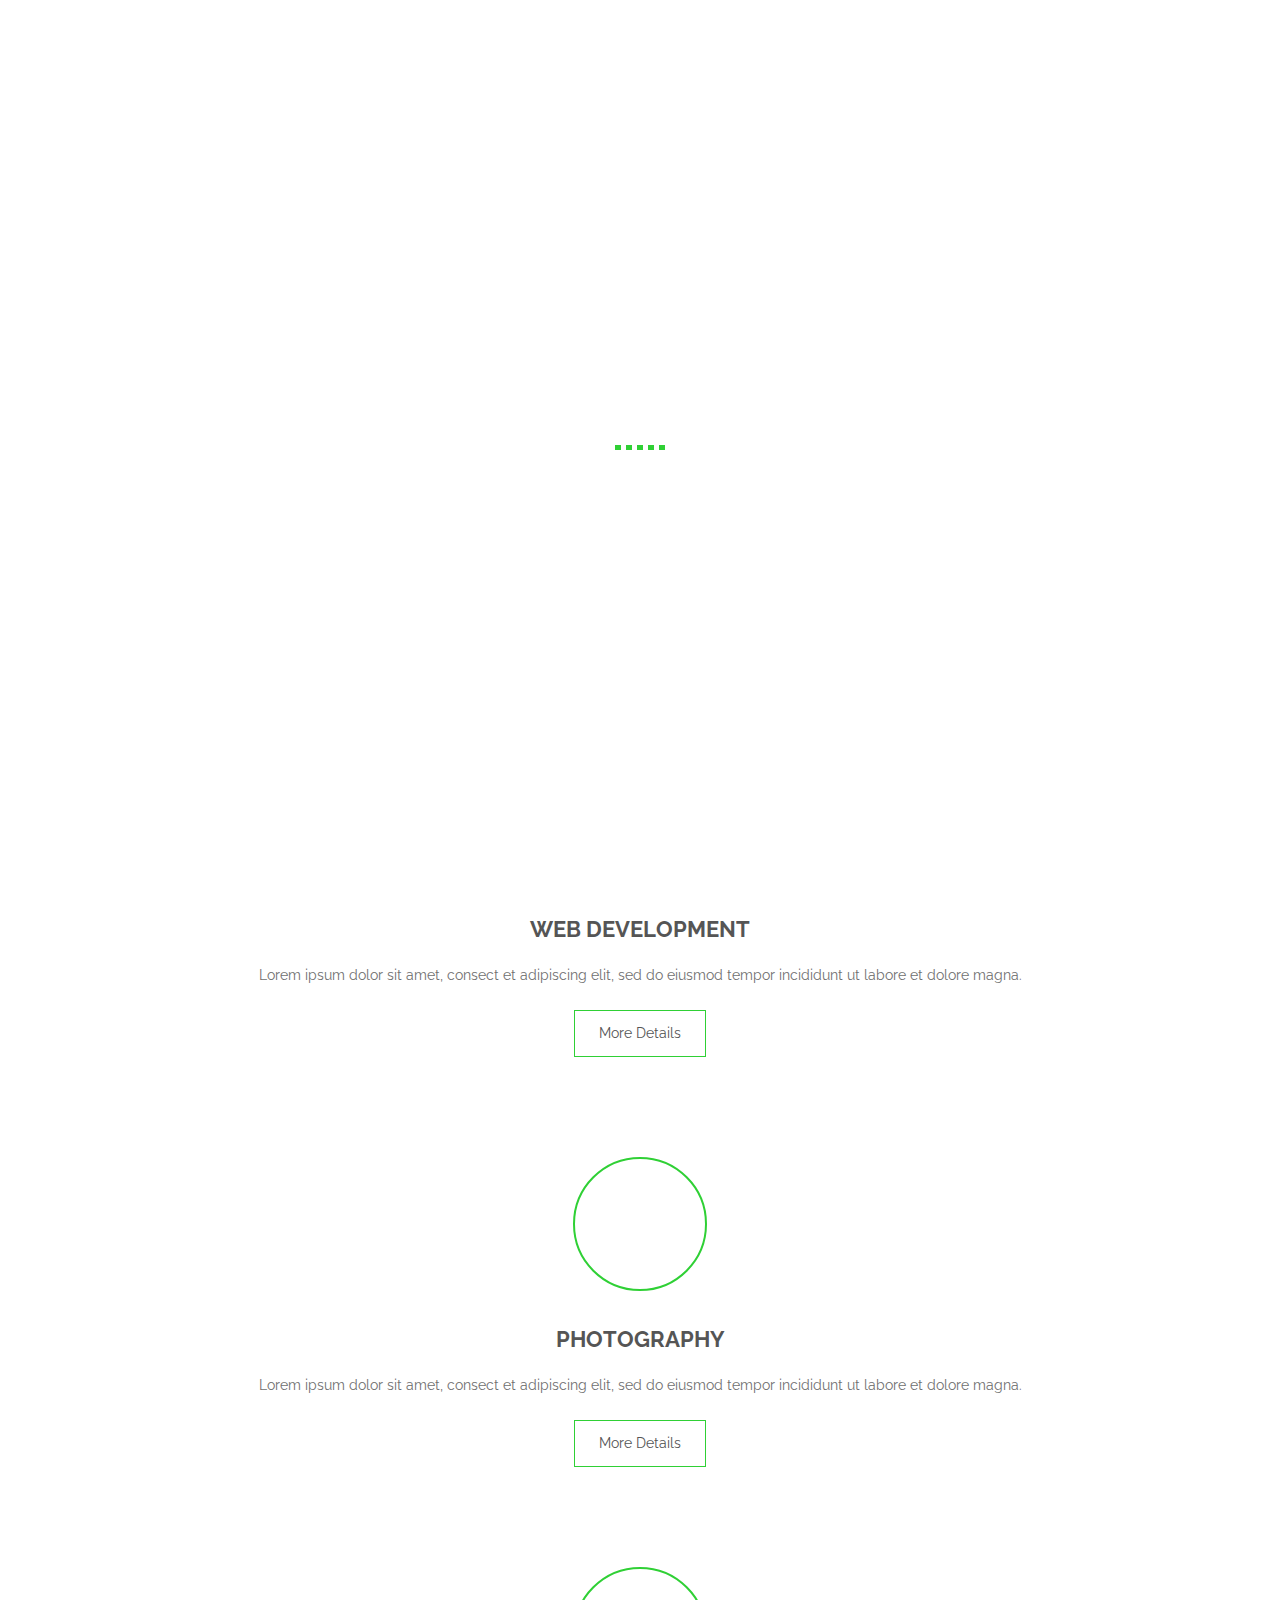
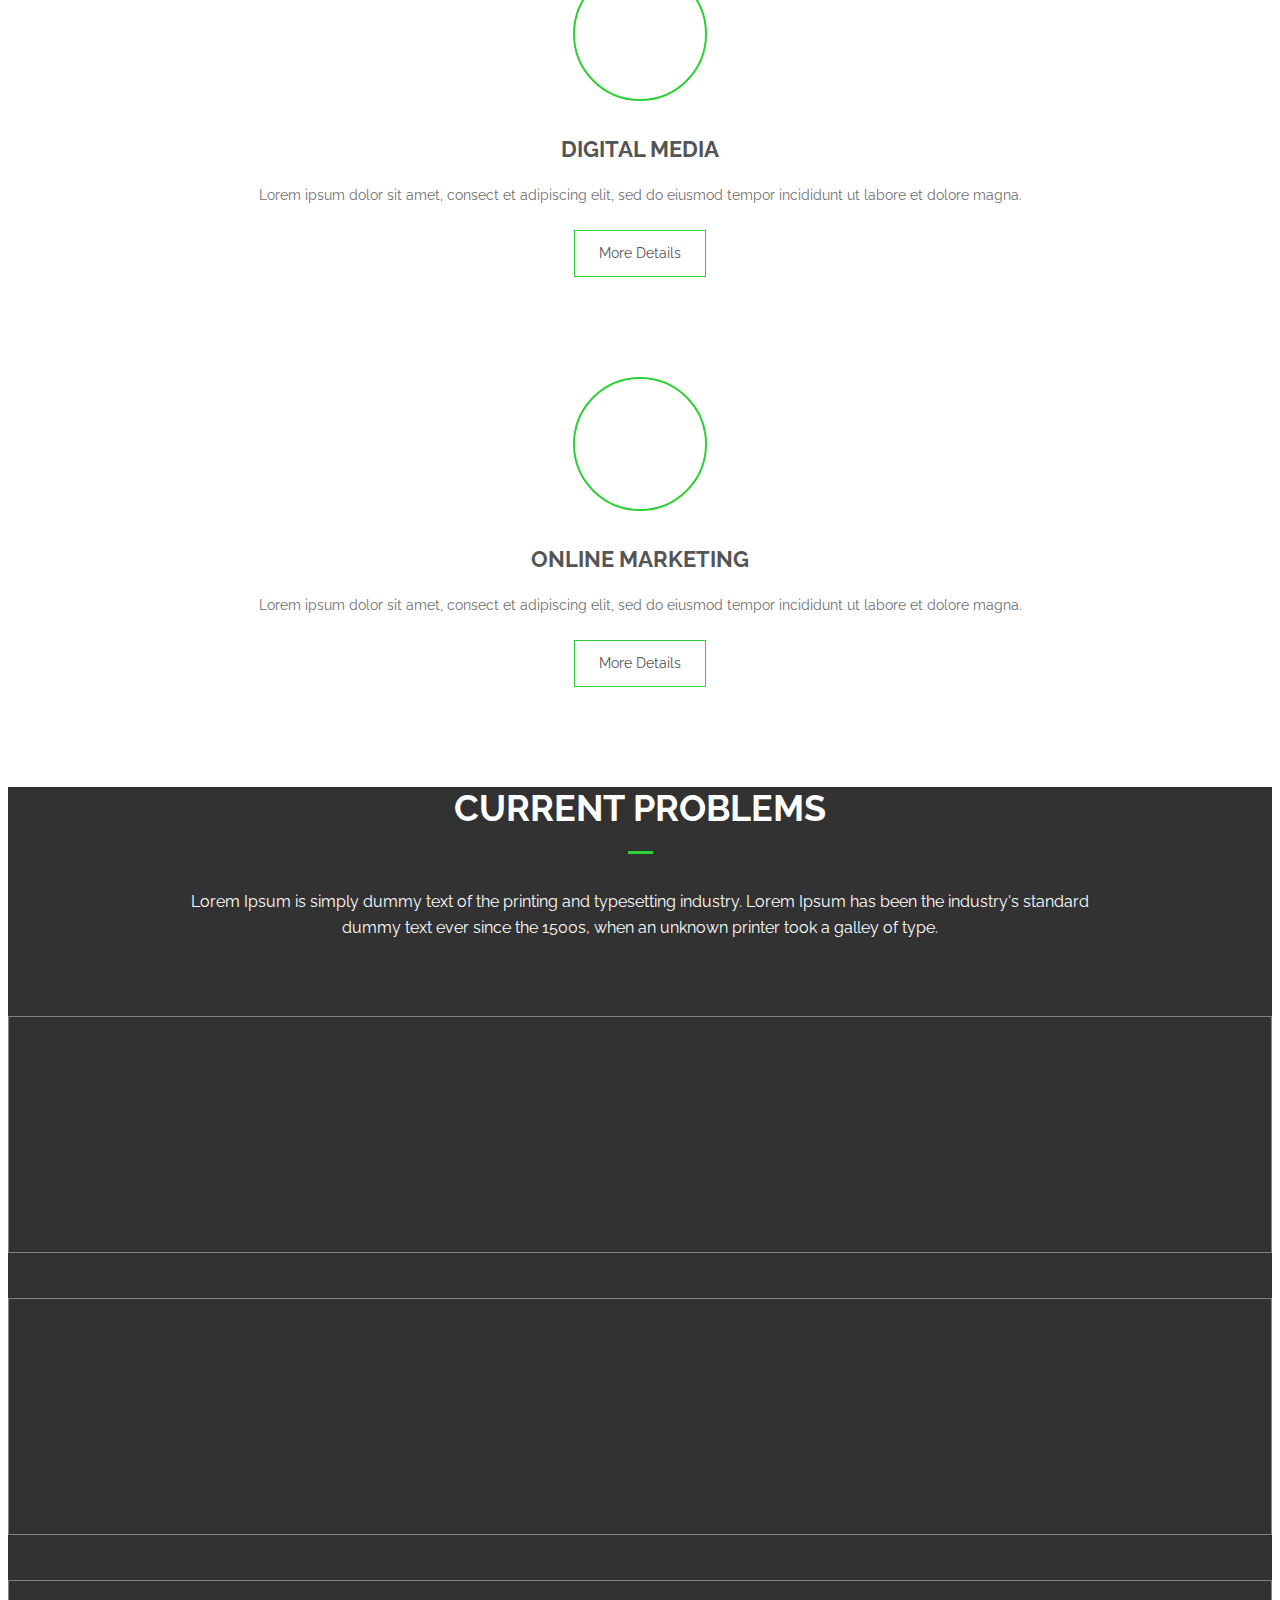
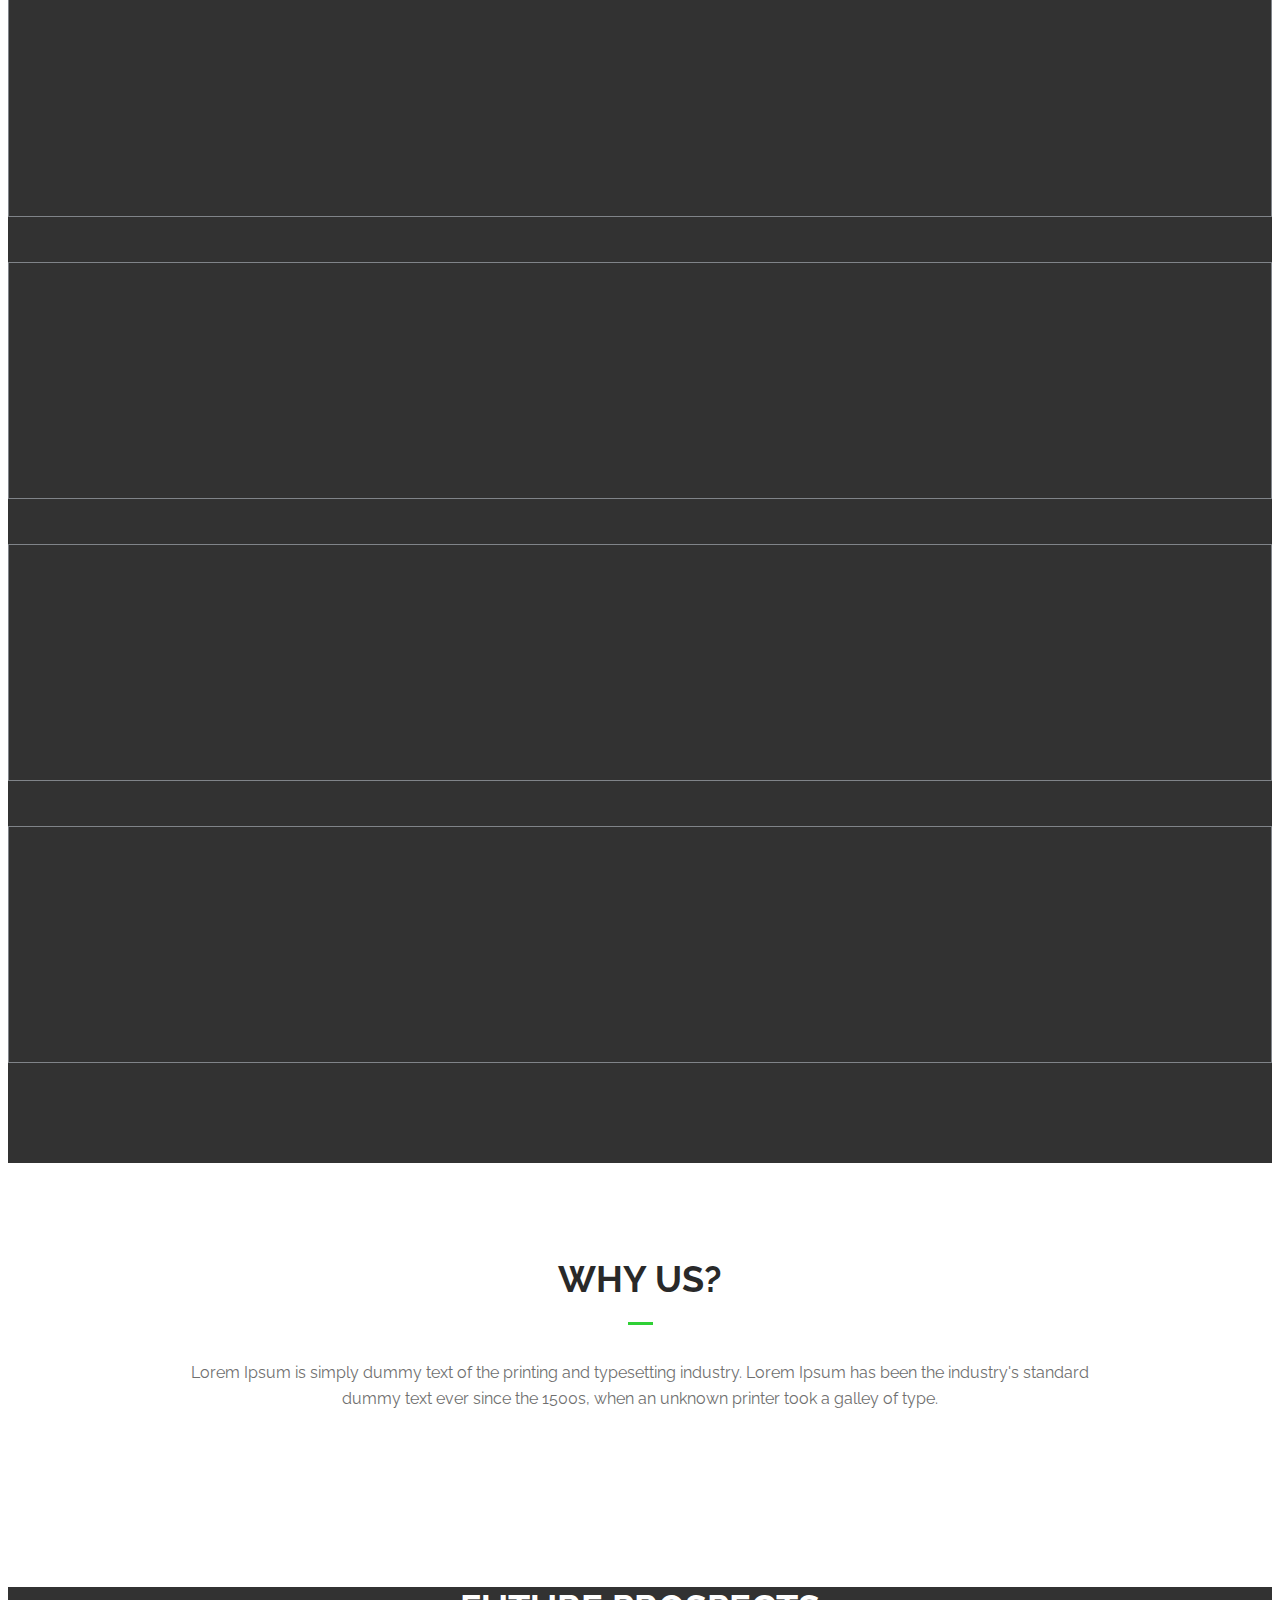
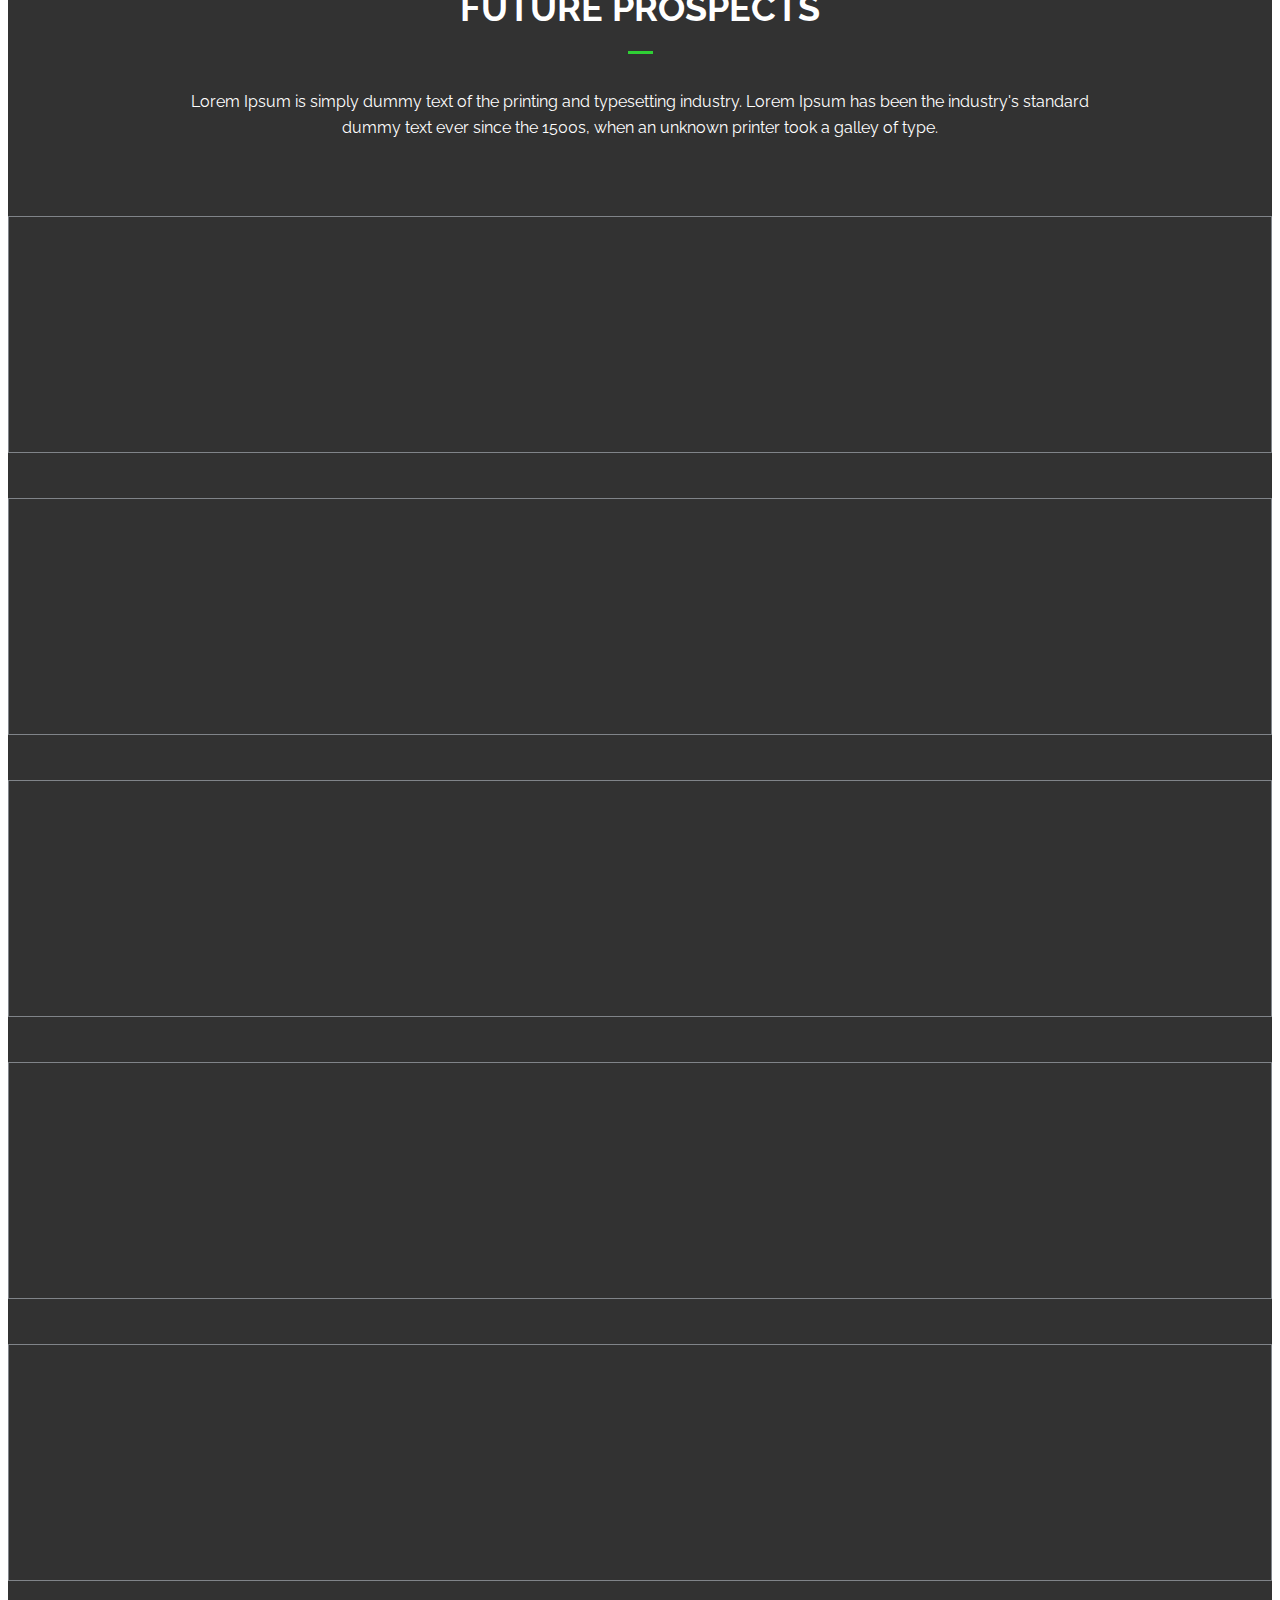
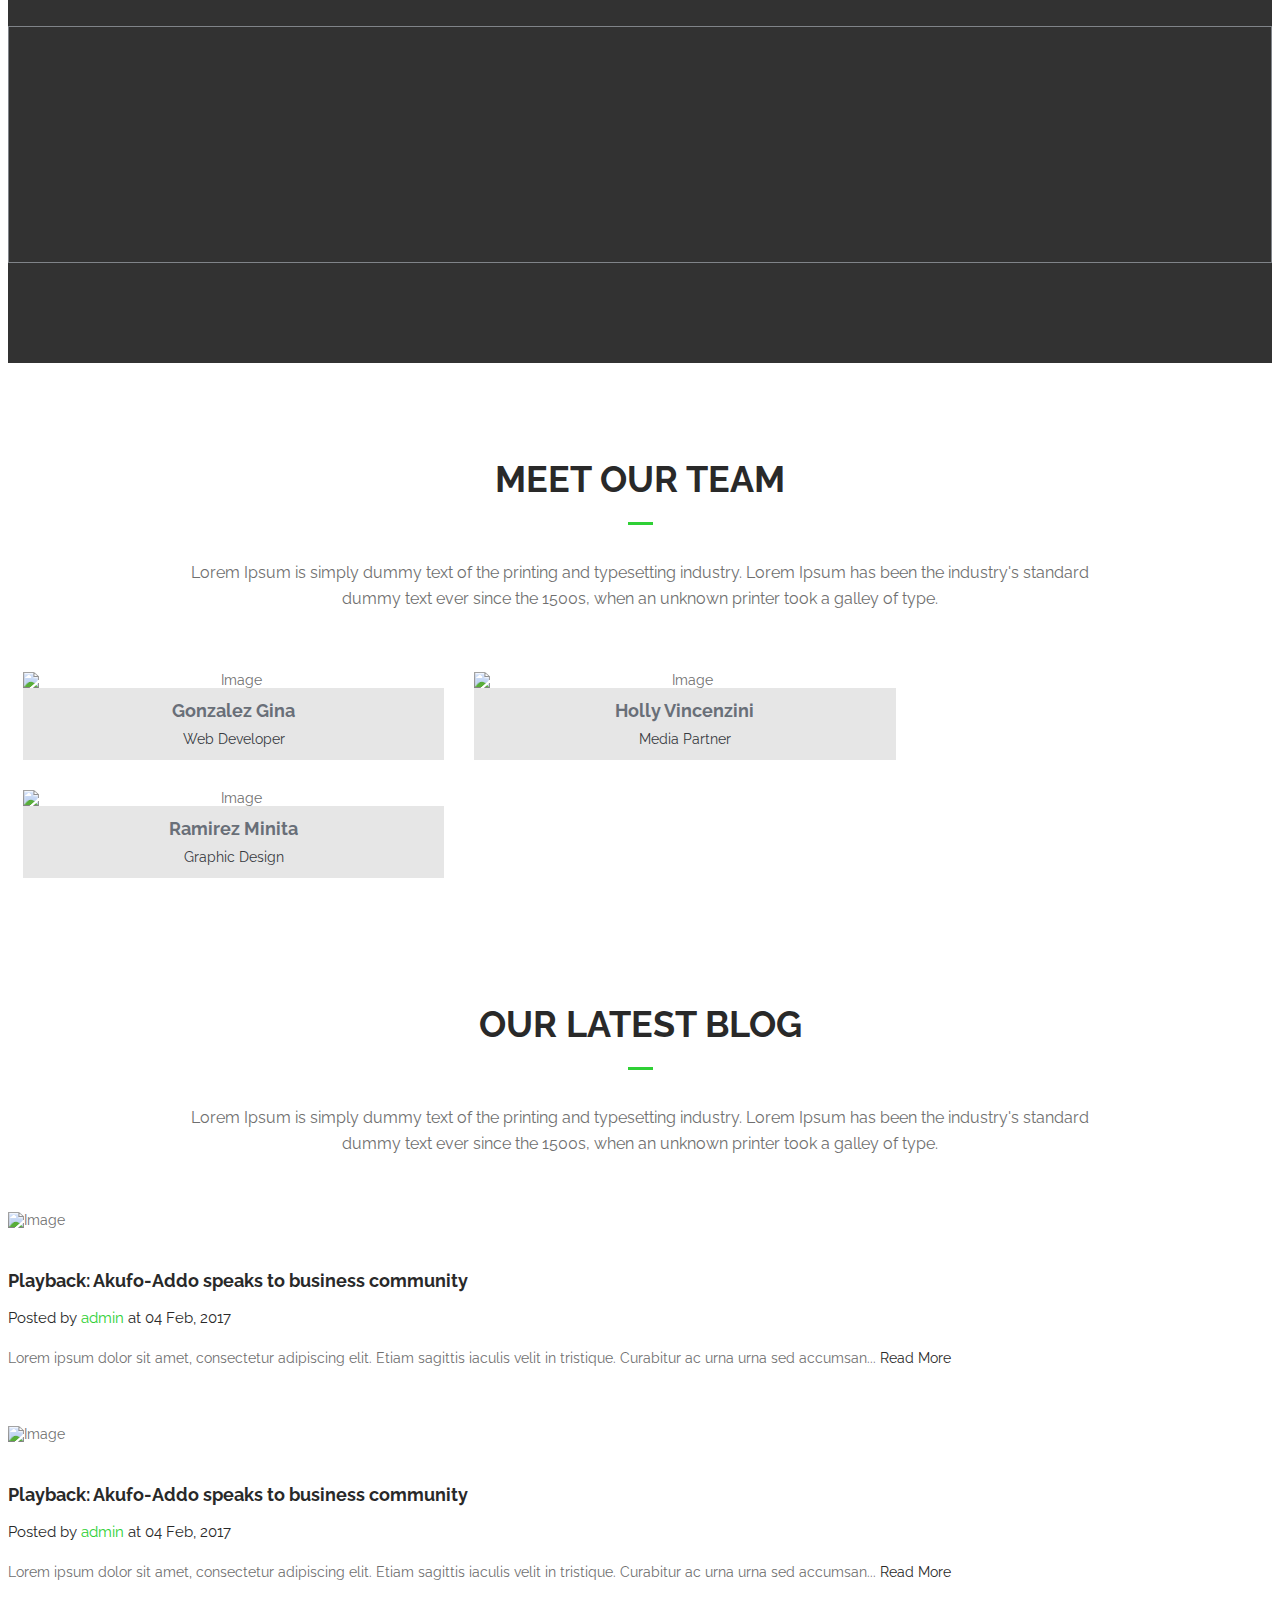
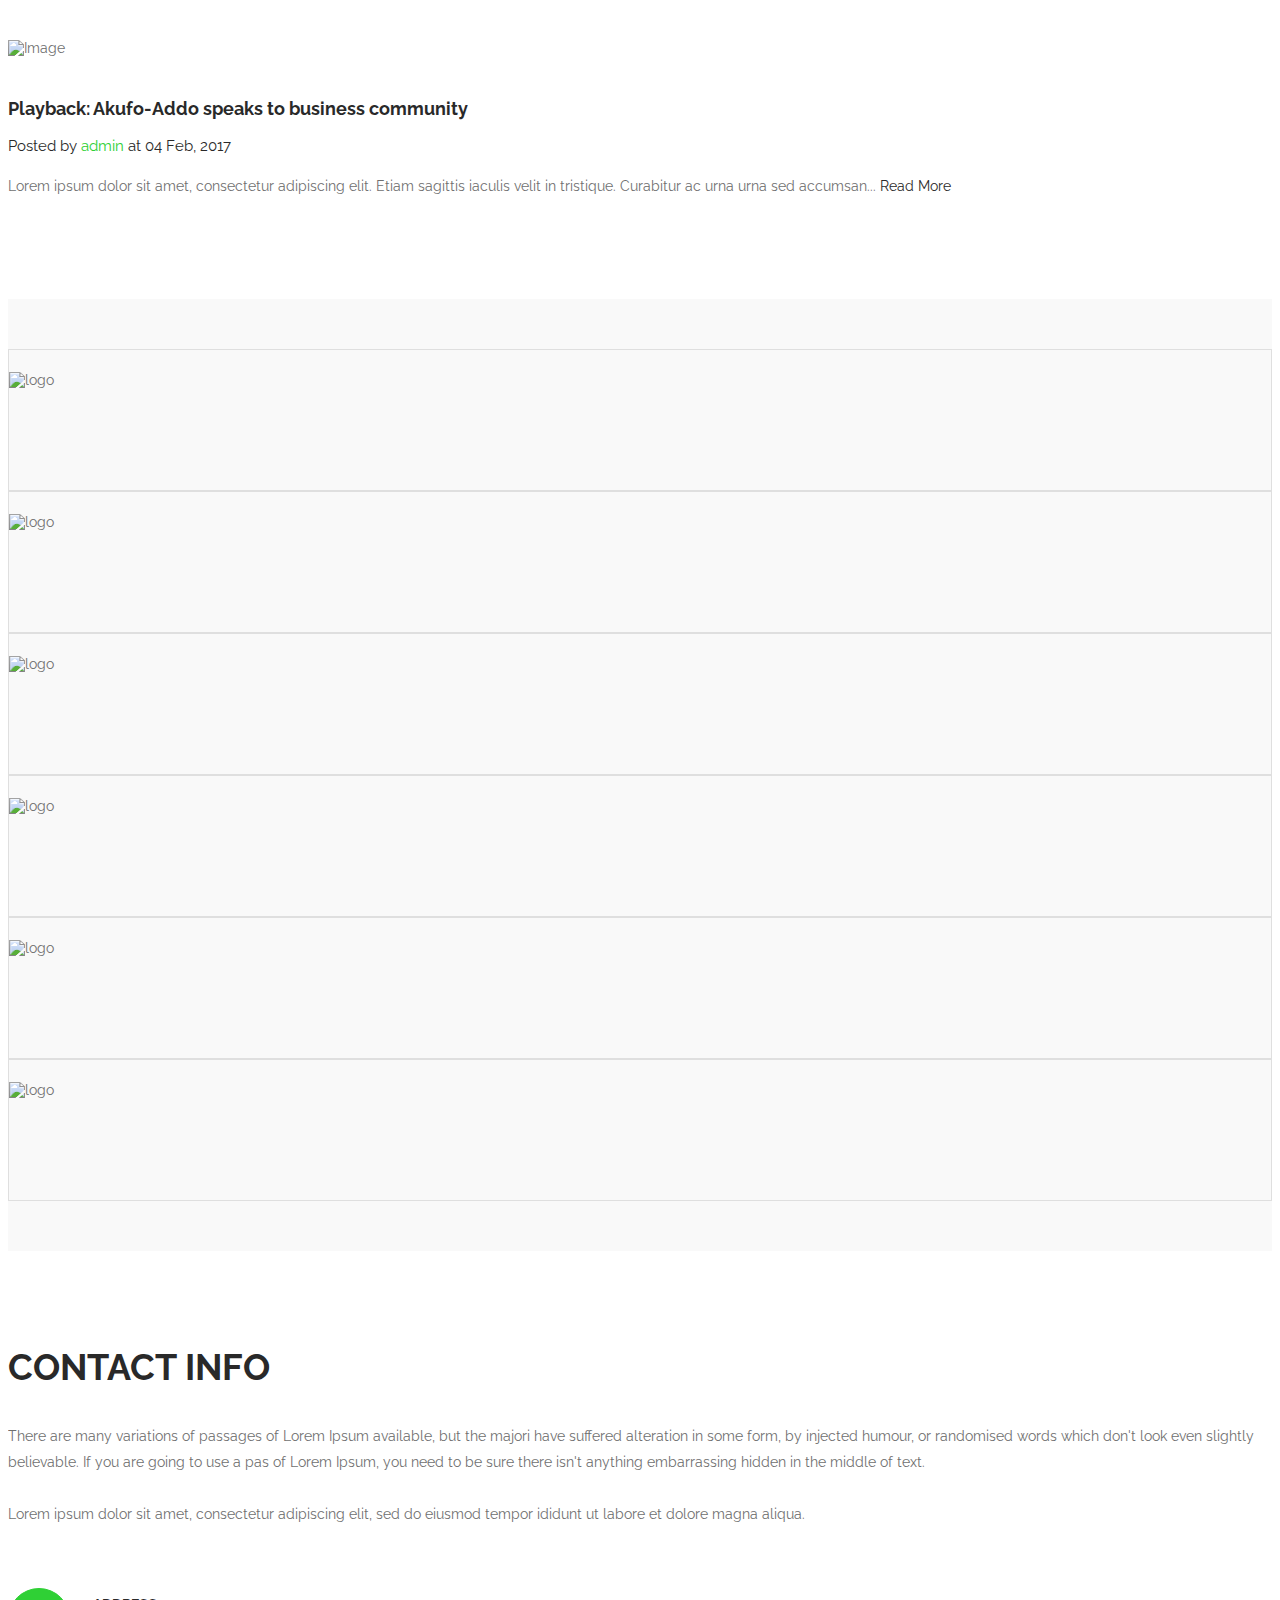
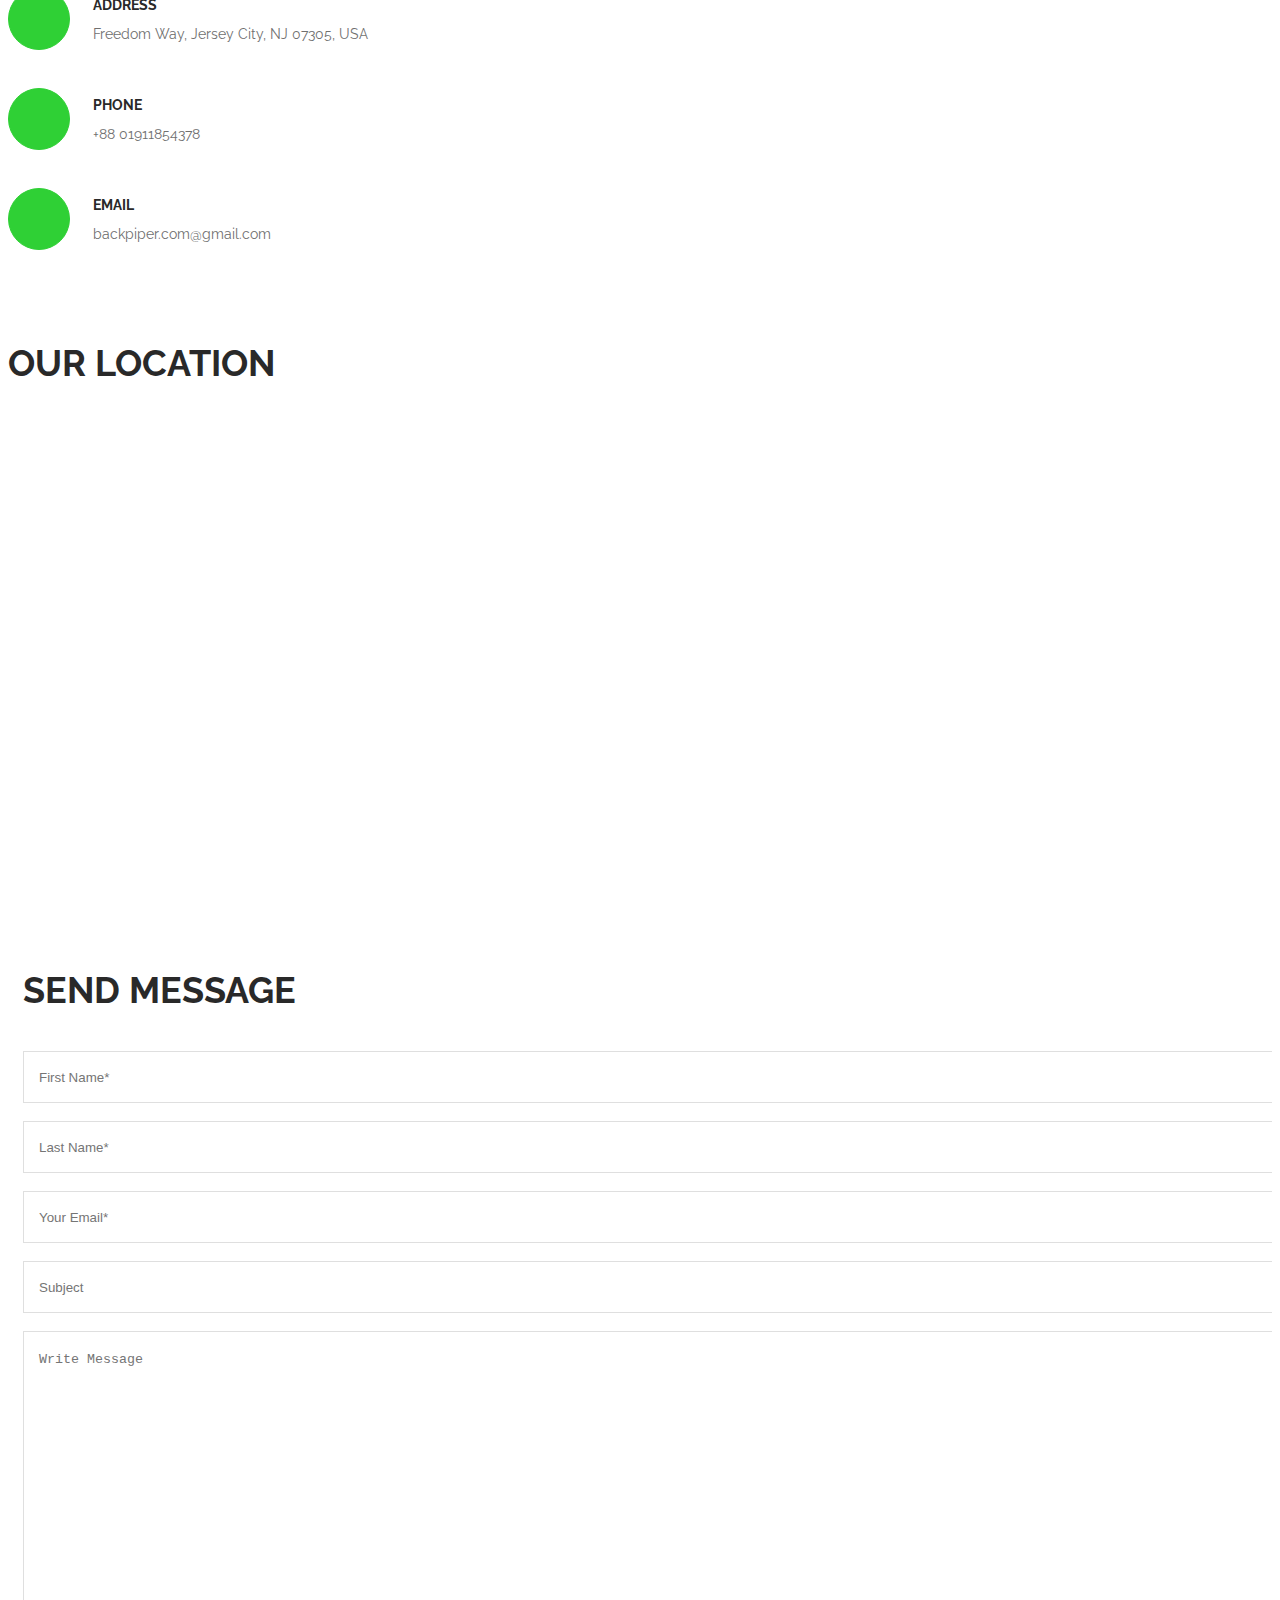
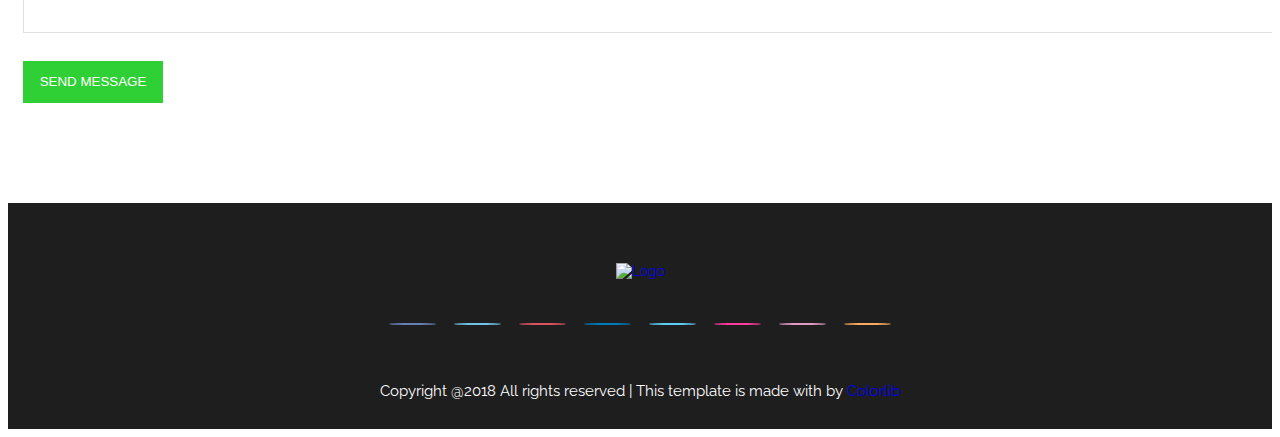
==== commit 9496a994: "changes in theme (colour and layout)" ====
--- a/bizpro/index.html
+++ b/bizpro/index.html
@@ -60,7 +60,7 @@
 					       	<li class="active"><a href="#home">HOME</a></li>
 							<li><a href="#about-us">ABOUT US</a></li>
 							<li><a href="#service-section">CURRENT PROBLEMS</a></li>
-							<li><a href="#project-section">PORTFOLIO</a></li>
+							<li><a href="#project-section">FUTURE PROSPECTS</a></li>
 							<li><a href="#team-section">TEAM</a></li>
 							<!-- <li><a href="#our-client">CLIENTS</a></li> -->
 					    <li class="dropdown-holder"><a href="#blog-section">BLOG</a>
@@ -68,7 +68,7 @@
 					       			<li><a href="blog-details.html" class="tran3s">Blog Details</a></li>
 					       		</ul>
 							</li>
-							<li><a href="#contact-section">CONTACT</a></li>
+							<li><a href="#contact-section">CONTACT US</a></li>
 					     </ul>
 					   </div><!-- /.navbar-collapse -->
 					</nav> <!-- /.theme-feature-menu -->
@@ -453,17 +453,19 @@
 
 			<!--
 			=====================================================
-				Project Section
+				Project Section                                              /* why us? */
 			=====================================================
 			-->
 			<div id="project-section">
 				<div class="container">
 					<div class="theme-title">
-						<h2>OUR AWESOME PROJECTS</h2>
+						<h2>WHY US?</h2>
 						<p>Lorem Ipsum is simply dummy text of the printing and typesetting industry. Lorem Ipsum has been the industry's standard dummy text ever since the 1500s, when an unknown printer took a galley of type.</p>
+						<br>
 					</div> <!-- /.theme-title -->
-
-					<div class="project-menu">
+					 
+					<!--
+						<div class="project-menu">
 						<ul>
 	        				<li class="filter active tran3s" data-filter="all">All</li>
 							<li class="filter tran3s" data-filter=".web">Web Design</li>
@@ -474,6 +476,8 @@
 							<li class="filter tran3s" data-filter=".support">Support</li>
 	        			</ul>
 					</div>
+					-->
+					
 
 					<div class="project-gallery clear-fix">
 						<div class="mix grid-item photo om dmedia">
@@ -632,20 +636,88 @@
 					</div> <!-- /.project-gallery -->
 				</div> <!-- /.container -->
 			</div> <!-- /#project-section -->
+			<br> </br>
+			<br> </br>
+			
+		
+		
+			
 
 			<!--
-			=====================================================
-				Page middle banner
-			=====================================================
+				FUTURE PROSPECTS
 			-->
-
-			<div class="page-middle-banner">
-				<div class="opacity">
-					<h3>We Create Creative <span class="p-color">&amp;</span> Best Unique Design</h3>
-					<a href="#" class="hvr-bounce-to-right">Let's Work Together</a>
-				</div> <!-- /.opacity -->
-			</div> <!-- /.page-middle-banner -->
-
+				
+			
+            <div id="service-section">
+				<div class="container">
+					<div class="theme-title">
+						<h2>FUTURE PROSPECTS</h2>
+						<p>Lorem Ipsum is simply dummy text of the printing and typesetting industry. Lorem Ipsum has been the industry's standard dummy text ever since the 1500s, when an unknown printer took a galley of type.</p>
+					</div> <!-- /.theme-title -->
+
+					<div class="row">
+						<div class="col-lg-4 col-md-4 col-sm-6">
+							<div class="single-service-content">
+								<div class="icon-heading tran3s">
+									<div class="icon tran3s"><i class="fa fa-paint-brush" aria-hidden="true"></i></div>
+									<h6><a href="#" class="tran3s">Web Design</a></h6>
+								</div>
+								<p>Lorem ipsum dolor sit amet, consectetur scing elit, sed do eiusmod, tempor incididunt labore et dolore magna aliqua. Ut enim ad minim ut veniam, quis nostrud exercitation ullamco aliquip ex ea commodo consequat. </p>
+							</div> <!-- /.single-service-content -->
+						</div> <!-- /.col-lg -->
+
+						<div class="col-lg-4 col-md-4 col-sm-6">
+							<div class="single-service-content">
+								<div class="icon-heading tran3s">
+									<div class="icon tran3s"><i class="fa fa-camera" aria-hidden="true"></i></div>
+									<h6><a href="#" class="tran3s">Photography</a></h6>
+								</div>
+								<p>Lorem ipsum dolor sit amet, consectetur scing elit, sed do eiusmod, tempor incididunt labore et dolore magna aliqua. Ut enim ad minim ut veniam, quis nostrud exercitation ullamco aliquip ex ea commodo consequat. </p>
+							</div> <!-- /.single-service-content -->
+						</div> <!-- /.col-lg -->
+
+						<div class="col-lg-4 col-md-4 col-sm-6">
+							<div class="single-service-content">
+								<div class="icon-heading tran3s">
+									<div class="icon tran3s"><i class="fa fa-pencil-square-o" aria-hidden="true"></i></div>
+									<h6><a href="#" class="tran3s">Web Development</a></h6>
+								</div>
+								<p>Lorem ipsum dolor sit amet, consectetur scing elit, sed do eiusmod, tempor incididunt labore et dolore magna aliqua. Ut enim ad minim ut veniam, quis nostrud exercitation ullamco aliquip ex ea commodo consequat. </p>
+							</div> <!-- /.single-service-content -->
+						</div> <!-- /.col-lg -->
+
+						<div class="col-lg-4 col-md-4 col-sm-6">
+							<div class="single-service-content">
+								<div class="icon-heading tran3s">
+									<div class="icon tran3s"><i class="fa fa-line-chart" aria-hidden="true"></i></div>
+									<h6><a href="#" class="tran3s">Online Marketing</a></h6>
+								</div>
+								<p>Lorem ipsum dolor sit amet, consectetur scing elit, sed do eiusmod, tempor incididunt labore et dolore magna aliqua. Ut enim ad minim ut veniam, quis nostrud exercitation ullamco aliquip ex ea commodo consequat. </p>
+							</div> <!-- /.single-service-content -->
+						</div> <!-- /.col-lg -->
+
+						<div class="col-lg-4 col-md-4 col-sm-6">
+							<div class="single-service-content">
+								<div class="icon-heading tran3s">
+									<div class="icon tran3s"><i class="fa fa-life-ring" aria-hidden="true"></i></div>
+									<h6><a href="#" class="tran3s">Digital Media</a></h6>
+								</div>
+								<p>Lorem ipsum dolor sit amet, consectetur scing elit, sed do eiusmod, tempor incididunt labore et dolore magna aliqua. Ut enim ad minim ut veniam, quis nostrud exercitation ullamco aliquip ex ea commodo consequat. </p>
+							</div> <!-- /.single-service-content -->
+						</div> <!-- /.col-lg -->
+
+						<div class="col-lg-4 col-md-4 col-sm-6">
+							<div class="single-service-content">
+								<div class="icon-heading tran3s">
+									<div class="icon tran3s"><i class="fa fa-anchor" aria-hidden="true"></i></div>
+									<h6><a href="#" class="tran3s">Support</a></h6>
+								</div>
+								<p>Lorem ipsum dolor sit amet, consectetur scing elit, sed do eiusmod, tempor incididunt labore et dolore magna aliqua. Ut enim ad minim ut veniam, quis nostrud exercitation ullamco aliquip ex ea commodo consequat. </p>
+							</div> <!-- /.single-service-content -->
+						</div> <!-- /.col-lg -->
+					</div> <!-- /.row -->
+				</div> <!-- /.container -->
+			</div> <!-- /#service-section -->
 
 			<!--
 			=====================================================
@@ -741,7 +813,7 @@
 					<div class="theme-title">
 						<h2>OUR HAPPY CLIENTS</h2>
 						<p>Lorem Ipsum is simply dummy text of the printing and typesetting industry. Lorem Ipsum has been the industry's standard dummy text ever since the 1500s, when an unknown printer took a galley of type.</p>
-					</div> <!-- /.theme-title --> -->
+					</div> <!-- /.theme-title --> 
 
 					<!-- <div class="client-slider">
 						<div class="item">
@@ -753,15 +825,15 @@
 							<img src="images/home/c2.jpg" alt="Client">
 							<p>Our successful construction approach is based on aggressive subcontractor administration, employ-ment of competent personnel, accurate schedule control, quality control and cost control. We employ only qualified subcontractors who share our goal in creating quality projects.</p>
 							<h6>- Spryte Loriano -</h6>
-						</div> <!-- /.item --> -->
+						</div> <!-- /.item --> 
 						<!-- <div class="item">
 							<img src="images/home/c3.jpg" alt="Client">
 							<p>Our successful construction approach is based on aggressive subcontractor administration, employ-ment of competent personnel, accurate schedule control, quality control and cost control. We employ only qualified subcontractors who share our goal in creating quality projects.</p>
-							<h6>- Spryte Loriano -</h6> --> -->
+							<h6>- Spryte Loriano -</h6> --> 
 						<!-- </div> <!-- /.item -->
-					<!-- </div> <!-- /.client-slider --> -->
-				<!-- </div> <!-- /.container --> -->
-			<!-- </div> <!-- /#our-client --> --> -->
+					<!-- </div> <!-- /.client-slider --> 
+				<!-- </div> <!-- /.container --> 
+			<!-- </div> <!-- /#our-client --> 
 
 
 
--- a/bizpro/css/style.css
+++ b/bizpro/css/style.css
@@ -0,0 +1,1623 @@
+/* CSS Document */
+
+/* 
+    Created on : 1/15/2017. 
+    Theme Name : BizPro.
+    Description: BizPro- Responsive html5 template.
+    Version    : 1.1.
+    Author     : @SRThemes.
+   
+*/
+
+/* ------------------------------------------ */
+/*             TABLE OF CONTENTS
+/* ------------------------------------------ */
+/*   01 - Loading Transition  */
+/*   02 - Click To Top  */
+/*   03 - Global Settings */
+/*   04 - Theme Header */
+/*   05 - Theme Main Banner */
+/*   06 - About section */
+/*   07 - Service section  */
+/*   08 - Project section  */
+/*   09 - Page Middle Banner  */
+/*   10 - Team Section  */
+/*   11 - Skill Section  */
+/*   12 - Our Client  */
+/*   13 - Pricing Section  */
+/*   14 - Blog Section  */
+/*   15 - Partner Section  */
+/*   16 - Contact Section  */
+/*   17 - Footer */
+/*   18 - Inner Page Banner  */
+/*   19 - Blog Aside bar */
+/*   20 - Blog Details Post */
+
+
+
+/**
+* Importing necessary  Styles.
+**/
+
+@import url('https://fonts.googleapis.com/css?family=Raleway:400,500,700');
+/*----bootstrap css ----- */
+@import url('../vendor/bootstrap/bootstrap.css');
+/*----font awesome -------*/
+@import url('../fonts/font-awesome/css/font-awesome.min.css');
+/*----revolution-slider---*/
+@import url('../vendor/revolution/settings.css');
+@import url('../vendor/revolution/layers.css');
+@import url('../vendor/revolution/navigation.css');
+/*----owl-carousel css----*/
+@import url('../vendor/owl-carousel/owl.carousel.css');
+@import url('../vendor/owl-carousel/owl.theme.css');
+/*-------- animated css ------*/
+@import url('../vendor/WOW-master/css/libs/animate.css');
+/*---- Progress bar css----*/
+@import url('../vendor/skills-master/source/habilidades.css');
+/*-------- hover css ------*/
+@import url('../vendor/hover.css');
+/*----calendar css--------*/
+@import url('../vendor/monthly-master/css/monthly.css');
+
+
+/*** 
+
+====================================================================
+  Loading Transition
+====================================================================
+
+ ***/
+#loader-wrapper {
+  position: fixed;
+  top: 0;
+  left: 0;
+  width: 100%;
+  height: 100%;
+  z-index: 99999;
+  background: #fff;
+  overflow: hidden;
+}
+#preloader_1{
+  position: absolute;
+  left: 50%;
+  margin-left: -25px;
+  top: 50%;
+  transform: translateY(-50%);
+}
+#preloader_1 span{
+  display:block;
+  bottom:0px;
+  width: 6px;
+  height: 5px;
+  background:#2fd035;                                         /*changed loading bar color*/
+  position:absolute;
+  animation: preloader_1 1.5s  infinite ease-in-out;
+}
+ 
+#preloader_1 span:nth-child(2){
+left:11px;
+animation-delay: .2s;
+ 
+}
+#preloader_1 span:nth-child(3){
+left:22px;
+animation-delay: .4s;
+}
+#preloader_1 span:nth-child(4){
+left:33px;
+animation-delay: .6s;
+}
+#preloader_1 span:nth-child(5){
+left:44px;
+animation-delay: .8s;
+}
+@keyframes preloader_1 {
+    0% {height:5px;transform:translateY(0px);background:#2fd035;}
+    25% {height:30px;transform:translateY(15px);background:#2fd035;}
+    50% {height:5px;transform:translateY(0px);background:#4caf50;}
+    100% {height:5px;transform:translateY(0px);background:#4caf50;}
+}
+
+
+/*** 
+
+====================================================================
+  Click To Top
+====================================================================
+
+ ***/
+.scroll-top {
+  width:45px;
+  height:45px;
+  position: fixed;
+  bottom: 52px;
+  right: 80px;
+  z-index: 9999;
+  text-align: center;
+  color:#fff;
+  font-size: 20px;
+  display: none;
+}
+.scroll-top:after {
+  position: absolute;
+  z-index: -1;
+  content: '';
+  top: 100%;
+  left: 5%;
+  height: 10px;
+  width: 90%;
+  opacity: 1;
+  background: -webkit-radial-gradient(center, ellipse, rgba(0, 0, 0, 0.25) 0%, rgba(0, 0, 0, 0) 80%);
+  background: radial-gradient(ellipse at center, rgba(0, 0, 0, 0.25) 0%, rgba(0, 0, 0, 0) 80%);
+}
+/*** 
+
+====================================================================
+  Global Settings
+====================================================================
+
+ ***/
+
+ @font-face {
+  font-family: 'font-awesome';
+  src: url('../fonts/font-awesome/fonts/fontawesome-webfont.ttf');
+  src: url('../fonts/font-awesome/fonts/fontawesome-webfont.eot'), /* IE9 Compat Modes */
+       url('../fonts/font-awesome/fonts/fontawesome-webfont.woff2') format('woff2'), /* Super Modern Browsers */
+       url('../fonts/font-awesome/fonts/fontawesome-webfont.woff') format('woff'), /* Pretty Modern Browsers */
+       url('../fonts/font-awesome/fonts/fontawesome-webfont.svg') format('svg'); /* Legacy iOS */
+ }
+ body {
+  font-family: 'Raleway', sans-serif;
+  font-weight: normal;
+  color:#6f6f6f;
+  font-size: 14px;
+  position: relative;
+ }
+.main-page-wrapper {
+  overflow-x:hidden;
+}
+ h1,h2,h3,h4,h5,h6,p,ul { margin:0;padding: 0;}
+ h1,h2,h3,h4,h5,h6 {color:#292929; text-transform: uppercase;font-weight: 700;}  
+ h1 {font-size: 48px;}
+ h2 {font-size: 36px;}
+ h3 {font-size: 28px;}
+ h4 {font-size: 24px;}
+ h5 {font-size: 22px;}
+ h6 {font-size: 18px;}
+ p {line-height: 26px;}
+ ul {list-style-type: none;}
+ a {text-decoration: none; display: inline-block;}
+ a:hover,a:focus,a:visited {text-decoration: none; outline: none;}
+ img {max-width: 100%; display: block;}
+
+ button {border:none;outline: none;box-shadow: none;display: block; padding: 0;}
+ input,textarea {outline: none; box-shadow: none;-webkit-transition: all 0.3s ease-in-out;-o-transition: all 0.3s ease-in-out;transition: all 0.3s ease-in-out;}
+
+
+.clear-fix { clear:both;}
+.clear-fix:after {
+  display: table;
+  content: '';
+  clear: both;
+ }
+.tran3s,.theme-main-menu .navbar-nav>li a,#project-section .project-gallery .single-img .opacity,
+#team-section .team-member-wrapper .single-team-member .member-name h6,
+#team-section .team-member-wrapper .single-team-member .member-name p,
+#team-section .team-member-wrapper .single-team-member .member-name ul,
+#our-client .owl-theme .owl-dots .owl-dot span {
+  -webkit-transition: all .3s ease-in-out;
+     -moz-transition: all .3s ease-in-out;
+      -ms-transition: all .3s ease-in-out;
+       -o-transition: all .3s ease-in-out;
+          transition: all .3s ease-in-out;
+ }
+.tran4s,#service-section .single-service-content p,#project-section .project-gallery .single-img .opacity ul,
+#project-section .project-gallery .single-img .opacity h6 a {
+  -webkit-transition: all .4s ease-in-out;
+     -moz-transition: all .4s ease-in-out;
+      -ms-transition: all .4s ease-in-out;
+       -o-transition: all .4s ease-in-out;
+          transition: all .4s ease-in-out;
+ }
+.float-left {float:left;}
+.float-right {float:right;}
+.round-border {
+  border-radius: 50%;
+  -moz-border-radius: 50%;
+  -webkit-border-radius: 50%;
+  -o-border-radius: 50%;
+  -ms-border-radius: 50%;
+}
+.theme-title {
+  text-align: center;
+  margin: 95px 0 0 0;
+}
+.theme-title h2 {
+  position: relative;
+}
+.theme-title h2:before {
+  content: '';
+  width: 25px;
+  height: 3px;
+  position: absolute;
+  bottom: -25px;
+  left: 50%;
+  margin-left: -12px;
+}
+.theme-title p {
+  font-size: 16px;
+  width: 75%;
+  margin: 60px auto 0 auto;
+}
+.p-color,.theme-main-menu .navbar-nav>li.active>a,
+.theme-main-menu .navbar-nav>li>a:hover,#about-us .single-about-content:hover h5 a,
+#service-section .single-service-content:hover .icon-heading .icon,
+#service-section .single-service-content:hover .icon-heading h6 a,
+#pricing-section .single-price-table a:hover,#blog-section .single-news-item .img a,
+#blog-section .single-news-item:hover .post p a,#blog-section .single-news-item .post h6:hover a,
+#contact-section .contact-address-content .left-side ul li:hover .icon,
+#contact-section .send-message form button:hover,.inner-page-banner .opacity ul li:last-child,
+.blog-details-page aside .sidebar-news-list ul li a i,.monthly-header-title,
+.blog-details-page aside .sidebar-news-list ul li a:hover,.blog-details-page aside .sidebar-archives ul li a i,
+.blog-details-page aside .sidebar-archives ul li a:hover,.blog-details-page aside .sidebar-archives ul li a.active,
+.blog-details-page aside .sidebar-news-list ul li a.active,.recent-single-post .post a:hover,
+.sidebar-tags ul li a:hover,.blog-details-post-wrapper .list-img-wrapper ul li a i,
+.blog-details-post-wrapper .list-img-wrapper ul li a:hover,.blog-details-post-wrapper .post-comment form button:hover,
+.blog-details-post-wrapper .post-share-area .share li a:hover,.theme-main-menu.navbar .nav>li ul li a:hover,
+.blog-details-post-wrapper .post-share-area .share li a.active {
+  color:#2fd035;
+}
+.p-color-bg,.theme-title h2:before,#about-us .single-about-content:hover .icon,
+#skill-section .codeconSkillbar .skillBar,#our-client .owl-theme .owl-dots .owl-dot.active span,
+#our-client .owl-theme .owl-dots .owl-dot:hover span,
+.blog-details-post-wrapper .comment-area .single-comment .comment button:hover {
+  background: #2fd035;
+}
+.banner .project-button,#about-us .icon,#about-us .single-about-content a.more,
+#service-section .single-service-content:hover,#project-section .project-menu ul li.active,
+#project-section .project-menu ul li:hover,.page-middle-banner .opacity a,
+#team-section .team-member-wrapper .single-team-member .img .opacity h4,#pricing-section .single-price-table a,
+#our-client .owl-theme .owl-dots .owl-dot.active span, #our-client .owl-theme .owl-dots .owl-dot:hover span,
+#contact-section .contact-address-content .left-side ul li .icon,#contact-section .send-message form button,
+.sidebar-tags ul li a:hover,.blog-details-post-wrapper .post-comment form button,
+.blog-details-post-wrapper .post-comment textarea:focus,.blog-details-post-wrapper .post-comment input:focus {
+  border-color:#2fd035;
+  border-style: solid;
+}
+/*** 
+
+====================================================================
+  Theme Header
+====================================================================
+
+ ***/
+.theme-main-header {
+  position: absolute;
+  top:0;
+  left:0;
+  right: 0;
+  z-index: 999;
+  padding-top: 20px;
+}
+.theme-main-menu .navbar-nav>li>a {
+  text-transform: uppercase;
+  color:#fff;
+  font-weight: 700;
+  background: transparent;
+  padding: 9px 15px;
+} 
+.theme-main-menu .navbar-nav>li:last-child>a {
+  padding-right: 0;
+}
+.theme-main-menu.navbar {
+  border:none;
+  margin: 0;
+}
+
+.theme-main-menu.navbar .nav>li ul.sub-menu {
+  position: absolute;
+  background: #555555;
+  width:150px;
+  top:120%;
+  top:calc(100% + 60px);
+  left:0;
+  opacity: 0;
+  visibility: hidden;
+  text-align: left;
+  -webkit-transition: all .5s ease-in-out;
+     -moz-transition: all .5s ease-in-out;
+      -ms-transition: all .5s ease-in-out;
+       -o-transition: all .5s ease-in-out;
+          transition: all .5s ease-in-out;
+  -webkit-box-shadow: 0px 13px 25px -12px rgba(0,0,0,0.15);
+  -moz-box-shadow: 0px 13px 25px -12px rgba(0,0,0,0.15);
+  box-shadow: 0px 13px 25px -12px rgba(0,0,0,0.15);
+}
+.theme-main-menu.navbar .nav>li ul li a {
+  line-height: 40px;
+  color:#fff;
+  font-weight: 700;
+  padding: 0 0 0 15px;
+  display: block;
+}
+.theme-main-menu.navbar .nav>li ul li:last-child a {
+  border:none;
+}
+.theme-main-menu.navbar .nav>li:hover ul.sub-menu {
+  top:100%;
+  opacity: 1;
+  visibility: visible;
+}
+.theme-main-menu .navbar-toggle {
+  margin: 0;
+  border-radius: 0;
+  color:#fff;
+  padding-right: 15px;
+}
+.theme-main-menu .navbar-toggle .fa {
+  font-size: 18px;
+  vertical-align: middle;
+  margin-left: 5px;
+}
+.theme-main-menu .navbar-nav {
+  margin: 0;
+}
+.theme-main-header li.dropdown-holder .fa {
+  position: absolute;
+  top:0;
+  right: 0;
+  text-align: center;
+  width: 45px;
+  color:#fff;
+  font-size: 18px;
+  display: none;
+  cursor: pointer;
+  line-height: 44px;
+}
+/*** 
+
+====================================================================
+  Sticky Menu
+====================================================================
+
+ ***/
+@keyframes menu_sticky {
+  0%   {margin-top:-120px;opacity: 0;}
+  50%  {margin-top: -64px;opacity: 0;}
+  100% {margin-top: 0;opacity: 1;}
+}
+.theme-main-header.fixed {
+  position: fixed;
+  width:100%;
+  top:0;
+  left:0;
+  z-index: 9999;
+  background: rgb(50, 50, 50,0.8);
+  margin:0;
+  animation-name: menu_sticky;
+  animation-duration: 0.70s;
+  animation-timing-function: ease-in-out;
+}
+.theme-main-header.fixed .logo {
+  margin-top: -8px;
+}
+/*** 
+
+====================================================================
+  Theme Main Banner
+====================================================================
+
+ ***/
+.rev_slider_wrapper {
+  background: #555555;
+}
+.banner h1,.banner h6,.banner .project-button {
+  color:#fff;
+}
+.banner h6 {
+  font-weight: 500;
+}
+.banner .project-button {
+  width: 170px;
+  line-height: 50px;
+  text-align: center;
+  border-width: 1px;
+  text-transform: uppercase;
+}
+/*** 
+
+====================================================================
+  About section
+====================================================================
+
+ ***/
+#about-us .single-about-content {
+  text-align: center;
+  margin-top: 55px;
+  margin-bottom: 100px;
+}
+#about-us .icon {
+  width: 130px;
+  height: 130px;
+  margin: 0 auto;
+  line-height: 130px;
+  border-width: 2px;
+  font-size: 36px;
+  color:#555555;
+}
+#about-us h5 a {
+  color:#555555;
+  margin: 35px 0 20px 0;
+}
+#about-us .single-about-content a.more {
+  width: 130px;
+  line-height: 45px;
+  color:#555555;
+  border-width: 1px;
+  margin-top:22px;
+}
+#about-us .single-about-content a.more:hover,
+#about-us .single-about-content:hover .icon {
+  color:#fff;
+}
+/*** 
+
+====================================================================
+  Service section
+====================================================================
+
+ ***/
+#service-section {
+  background: #323232;
+  padding-bottom: 80px;
+}
+#service-section .theme-title h2,
+#service-section .theme-title p {
+  color:#fff;
+}
+#service-section .row {
+  margin: 50px 0 0 0;
+}
+#service-section .row [class*="col-"] {
+  padding-top: 25px;
+}
+#service-section .single-service-content {
+  border:1px solid #808489;
+  text-align: center;
+  margin-bottom: 20px;
+  padding: 118px 23px 65px 23px;
+  overflow: hidden;
+}
+#service-section .single-service-content p {
+  -webkit-transition-delay: 0.3s; /* Safari */
+  transition-delay: 0.3s;
+  opacity: 0;
+  -webkit-transform: translate3D(0,200px,0);
+     -moz-transform: translate3D(0,200px,0);
+      -ms-transform: translate3D(0,200px,0);
+       -o-transform: translate3D(0,200px,0);
+          transform: translate3D(0,200px,0);
+}
+#service-section .single-service-content .icon-heading {
+  position: absolute;
+  width: 100%;
+  left:0;
+  right: 0;
+  top:120px;
+}
+#service-section .single-service-content .icon-heading .icon {
+  font-size: 48px;
+  color:#808489;
+  width: 80px;
+  margin: 0 auto;
+  background: #323232;
+}
+#service-section .single-service-content .icon-heading a {
+  color:#808489;
+  text-transform: capitalize;
+  margin-top: 33px;
+}
+#service-section .single-service-content:hover .icon-heading {
+  top:-10px;
+}
+#service-section .single-service-content:hover p {
+  opacity: 1;
+  color: #fff;
+  -webkit-transform: translate3D(0,0,0);
+     -moz-transform: translate3D(0,0,0);
+      -ms-transform: translate3D(0,0,0);
+       -o-transform: translate3D(0,0,0);
+          transform: translate3D(0,0,0);
+}
+/*** 
+
+====================================================================
+  Project section
+====================================================================
+
+ ***/
+#project-section .project-menu ul {
+  text-align: center;
+  margin-top: 34px;
+  margin-bottom: 60px;
+}
+#project-section .project-menu ul li {
+  display: inline-block;
+  cursor: pointer;
+  font-size: 16px;
+  font-weight: 700;
+  color:#323232;
+  padding: 0 8px;
+  border-width: 0;
+  border-bottom-width:1px;
+  border-color: transparent;
+  margin: 15px 10px 0 10px;
+  padding-bottom: 10px;
+} 
+#project-section .project-gallery .grid-item {
+  width: 33.33333333333%;
+  padding: 0 15px;
+  margin-bottom: 32px;
+  float:left;
+  display: none;
+}
+#project-section .project-gallery .single-img {
+  position: relative;
+  overflow: hidden;
+}
+#project-section .project-gallery .single-img .opacity {
+  position: absolute;
+  top:0;
+  left:0;
+  right: 0;
+  bottom: 0;
+  background: rgb(47, 208, 53, 0.9);
+  opacity: 0;
+  -webkit-transform: scale(0.2);
+     -moz-transform: scale(0.2);
+      -ms-transform: scale(0.2);
+       -o-transform: scale(0.2);
+          transform: scale(0.2);
+}
+#project-section .project-gallery .single-img .opacity .border-shape {
+  position: absolute;
+  top:20px;
+  left:20px;
+  right: 20px;
+  bottom: 20px;
+  border: 1px solid #fff;
+  text-align: center;
+}
+#project-section .project-gallery .single-img .opacity h6 a {
+  color:#fff;
+}
+#project-section .project-gallery .single-img .opacity ul li {
+  display: inline-block;
+  color: #fff;
+  margin-top: 8px;
+}
+#project-section .project-gallery .single-img .opacity .border-shape>div {
+  display: table;
+  width: 100%;
+  height: 100%;
+}
+#project-section .project-gallery .single-img .opacity .border-shape>div>div {
+  display: table-cell;
+  vertical-align: middle;
+}
+#project-section .project-gallery .single-img .opacity h6 a {
+  -webkit-transform: translate3D(0,-100px,0);
+     -moz-transform: translate3D(0,-100px,0);
+      -ms-transform: translate3D(0,-100px,0);
+       -o-transform: translate3D(0,-100px,0);
+          transform: translate3D(0,-100px,0);
+}
+#project-section .project-gallery .single-img .opacity ul {
+  -webkit-transform: translate3D(0,100px,0);
+     -moz-transform: translate3D(0,100px,0);
+      -ms-transform: translate3D(0,100px,0);
+       -o-transform: translate3D(0,100px,0);
+          transform: translate3D(0,100px,0);
+}
+#project-section .project-gallery .single-img .opacity ul,
+#project-section .project-gallery .single-img .opacity h6 a {
+  opacity: 0;
+  -webkit-transition-delay: 0.3s; /* Safari */
+  transition-delay: 0.3s;
+}
+#project-section .project-gallery .single-img:hover .opacity {
+  opacity: 1;
+  -webkit-transform: scale(1);
+     -moz-transform: scale(1);
+      -ms-transform: scale(1);
+       -o-transform: scale(1);
+          transform: scale(1);
+}
+#project-section .project-gallery .single-img img,
+#team-section .team-member-wrapper .single-team-member .img img,
+#skill-section .img img,#blog-section .single-news-item .img img {
+  -webkit-transition: all .6s ease-in-out;
+     -moz-transition: all .6s ease-in-out;
+      -ms-transition: all .6s ease-in-out;
+       -o-transition: all .6s ease-in-out;
+          transition: all .6s ease-in-out;
+}
+#project-section .project-gallery .single-img:hover img,
+#team-section .team-member-wrapper .single-team-member:hover .img img,
+#skill-section:hover .img img,#blog-section .single-news-item:hover .img img {
+  -webkit-transform: scale3d(1.15,1.15,1);
+     -moz-transform: scale3d(1.15,1.15,1);
+      -ms-transform: scale3d(1.15,1.15,1);
+       -o-transform: scale3d(1.15,1.15,1);
+          transform: scale3d(1.15,1.15,1);
+}
+#project-section .project-gallery .single-img:hover .opacity ul,
+#project-section .project-gallery .single-img:hover .opacity h6 a {
+  opacity: 1;
+  -webkit-transform: translate3D(0,0,0);
+     -moz-transform: translate3D(0,0,0);
+      -ms-transform: translate3D(0,0,0);
+       -o-transform: translate3D(0,0,0);
+          transform: translate3D(0,0,0);
+}
+
+/*** 
+
+====================================================================
+  Page Middle Banner
+====================================================================
+
+ ***/
+.page-middle-banner {
+  background: url(../images/home/1.jpg) no-repeat center;
+  background-size: cover;
+  background-attachment: fixed;
+  margin-top: 70px;
+}
+.page-middle-banner .opacity {
+  background: rgb(50, 50, 50,0.8);
+  text-align: center;
+  padding: 134px 0 137px 0;
+}
+.page-middle-banner .opacity h3 {
+  color: #fff;
+  margin-bottom: 25px;
+}
+.page-middle-banner .opacity a {
+  width: 200px;
+  line-height: 45px;
+  color:#fff;
+  text-transform: uppercase;
+  font-weight: 700;
+  border-width:1px;
+}
+/*** 
+
+====================================================================
+  Team Section
+====================================================================
+
+ ***/
+#team-section .team-member-wrapper {
+  margin: 60px 0 0 0;
+}
+#team-section .team-member-wrapper .float-left {
+  width: 33.333333333%;
+  padding: 0 15px;
+  overflow: hidden;
+  margin-bottom: 30px;
+}
+#team-section .team-member-wrapper .single-team-member,
+#team-section .team-member-wrapper .single-team-member .img {
+  overflow: hidden;
+  position: relative;
+  text-align: center;
+}
+#team-section .team-member-wrapper .single-team-member .img .opacity {
+  position: absolute;
+  top:0;
+  left:0;
+  right: 0;
+  bottom: 0;
+  background: rgba(230,230,230,0.9);
+  padding: 55px 0 20px 0;
+  opacity: 0;
+  -webkit-transform: scale(1,0);
+     -moz-transform: scale(1,0);
+      -ms-transform: scale(1,0);
+       -o-transform: scale(1,0);
+          transform: scale(1,0);
+  -ms-transform-origin: 0% 0%; /* IE 9 */
+  -webkit-transform-origin: 0% 0%; /* Chrome, Safari, Opera */
+  transform-origin: 0% 0%;
+}
+#team-section .team-member-wrapper .single-team-member .img .opacity h4,
+#team-section .team-member-wrapper .single-team-member .img .opacity span {
+  color:#696f78;
+  text-transform: capitalize;
+}
+#team-section .team-member-wrapper .single-team-member .img .opacity h4 {
+  line-height: 40px;
+  padding: 0 18px;
+  border-width: 1px;
+  display: inline-block;
+}
+#team-section .team-member-wrapper .single-team-member .img .opacity span {
+  font-weight: 700;
+  font-size: 18px;
+  display: block;
+  margin: 22px 0 15px 0;
+}
+#team-section .team-member-wrapper .single-team-member .img .opacity p {
+  color: #373a3f;
+  padding: 0 40px;
+}
+#team-section .team-member-wrapper .single-team-member .img .opacity h4,
+#team-section .team-member-wrapper .single-team-member .img .opacity span,
+#team-section .team-member-wrapper .single-team-member .img .opacity p {
+  opacity: 0;
+  -webkit-transition-delay: 0.2s; /* Safari */
+  transition-delay: 0.2s;
+}
+#team-section .team-member-wrapper .single-team-member:hover .img .opacity {
+  opacity: 1;
+  -webkit-transform: scale(1);
+     -moz-transform: scale(1);
+      -ms-transform: scale(1);
+       -o-transform: scale(1);
+          transform: scale(1);
+}
+#team-section .team-member-wrapper .single-team-member:hover .img .opacity h4,
+#team-section .team-member-wrapper .single-team-member:hover .img .opacity span,
+#team-section .team-member-wrapper .single-team-member:hover .img .opacity p {
+  opacity: 1;
+}
+#team-section .team-member-wrapper .single-team-member .member-name {
+  background: #e6e6e6;
+  overflow: hidden;
+  position: relative;
+  min-height: 70px;
+}
+#team-section .team-member-wrapper .single-team-member .member-name h6 {
+  text-transform: capitalize;
+  color:#696f78;
+  margin-top: 12px;
+}
+#team-section .team-member-wrapper .single-team-member .member-name p {
+  color:#373a3f;
+  margin: 5px 0 8px 0;
+}
+#team-section .team-member-wrapper .single-team-member:hover .member-name h6,
+#team-section .team-member-wrapper .single-team-member:hover .member-name p {
+  visibility: hidden;
+  -webkit-transform: translate3D(0,-100px,0);
+     -moz-transform: translate3D(0,-100px,0);
+      -ms-transform: translate3D(0,-100px,0);
+       -o-transform: translate3D(0,-100px,0);
+          transform: translate3D(0,-100px,0);
+}
+#team-section .team-member-wrapper .single-team-member .member-name ul li {
+  display: inline-block;
+  margin-top: 13px;
+}
+#team-section .team-member-wrapper .single-team-member .member-name ul li a {
+  width: 47px;
+  line-height: 45px;
+  font-size: 18px;
+  margin: 0 7px;
+  border:1px solid transparent;
+}
+#team-section .team-member-wrapper .single-team-member .member-name ul li:nth-child(1) a,
+.blog-details-post-wrapper .post-share-area .share-icon li:nth-child(2) a {
+  color: #677fb5;
+  border-color:#677fb5;
+}
+#team-section .team-member-wrapper .single-team-member .member-name ul li:nth-child(2) a,
+.blog-details-post-wrapper .post-share-area .share-icon li:nth-child(3) a {
+  color: #70c2e9;
+  border-color:#70c2e9;
+}
+#team-section .team-member-wrapper .single-team-member .member-name ul li:nth-child(3) a,
+.blog-details-post-wrapper .post-share-area .share-icon li:nth-child(4) a {
+  color: #d8545d;
+  border-color:#d8545d;
+}
+#team-section .team-member-wrapper .single-team-member .member-name ul li:nth-child(4) a,
+.blog-details-post-wrapper .post-share-area .share-icon li:nth-child(5) a {
+  color: #007ab9;
+  border-color:#007ab9;
+}
+#team-section .team-member-wrapper .single-team-member .member-name ul li:nth-child(1) a:hover,
+.blog-details-post-wrapper .post-share-area .share-icon li:nth-child(2) a:hover {
+  background: #677fb5;
+}
+#team-section .team-member-wrapper .single-team-member .member-name ul li:nth-child(2) a:hover,
+.blog-details-post-wrapper .post-share-area .share-icon li:nth-child(3) a:hover {
+  background: #70c2e9;
+}
+#team-section .team-member-wrapper .single-team-member .member-name ul li:nth-child(3) a:hover,
+.blog-details-post-wrapper .post-share-area .share-icon li:nth-child(4) a:hover {
+  background: #d8545d;
+}
+#team-section .team-member-wrapper .single-team-member .member-name ul li:nth-child(4) a:hover,
+.blog-details-post-wrapper .post-share-area .share-icon li:nth-child(5) a:hover {
+  background: #007ab9;
+}
+#team-section .team-member-wrapper .single-team-member .member-name ul li a:hover {
+  color:#fff !important;
+}
+#team-section .team-member-wrapper .single-team-member .member-name ul {
+  position: absolute;
+  width: 100%;
+  top:0;
+  left: 0;
+  -webkit-transform: translate3D(0,100px,0);
+     -moz-transform: translate3D(0,100px,0);
+      -ms-transform: translate3D(0,100px,0);
+       -o-transform: translate3D(0,100px,0);
+          transform: translate3D(0,100px,0);
+}
+#team-section .team-member-wrapper .single-team-member:hover .member-name ul {
+  -webkit-transform: translate3D(0,0,0);
+     -moz-transform: translate3D(0,0,0);
+      -ms-transform: translate3D(0,0,0);
+       -o-transform: translate3D(0,0,0);
+          transform: translate3D(0,0,0);
+}
+
+/*** 
+
+====================================================================
+  Skill Section
+====================================================================
+
+ ***/
+#skill-section {
+  background: #232a34;
+  margin-top: 70px;
+}
+#skill-section .img {
+  overflow: hidden;
+}
+#skill-section:hover .img img {
+  opacity: 0.6;
+}
+.habilidades_contenedor {
+  width:100%;
+  margin: 125px 0 0 0;
+}
+#skill-section .codeconSkillbar .codeconSkillArea {
+  font-weight: 700;
+  font-size: 15px;
+  color:#fff;
+  margin-bottom: 15px;
+  float: none;
+  margin: 0;
+}
+#skill-section .codeconSkillbar {
+  box-shadow: none;
+  height:30px;
+  width:100%;
+  background: #fff;
+  border-radius: 0;
+  overflow: visible;
+  position: relative;
+  margin: 0 0 38px 0;
+}
+#skill-section .codeconSkillbar .skill-text {
+  position: absolute;
+  top:-29px;
+  left:0;
+}
+#skill-section .codeconSkillbar .skillBar {
+  box-shadow: none;
+  height: 100%;
+}
+#skill-section .codeconSkillbar .PercentText {
+  font-size: 14px;
+  font-weight: 700;
+  color: #fff;
+  position: absolute;
+  top:-39px;
+  left:98%;
+  padding: 0;
+  float:none;
+}
+/*** 
+
+====================================================================
+  Our Client
+====================================================================
+
+ ***/
+#our-client .client-slider {
+  text-align: center;
+  margin:58px 0 50px 0;
+}
+#our-client .client-slider img {
+  margin: 0 auto;
+}
+#our-client .client-slider p {
+  font-size: 18px;
+  line-height: 28px;
+  color:#343434;
+  width: 80%;
+  margin: 33px auto 24px auto;
+}
+#our-client .client-slider h6 {
+  text-transform: capitalize;
+  margin-bottom: 45px;
+}
+#our-client .owl-theme .owl-dots .owl-dot span {
+  width: 13px;
+  height: 13px;
+  background: #fff;
+  border: 1px solid#9d9f9f;
+  margin: 0 5px;
+}
+/*** 
+
+====================================================================
+  Pricing Section
+====================================================================
+
+ ***/
+#pricing-section {
+  padding: 100px 0 100px 0;
+  background: #f3f3f3;
+  margin-top: 45px;
+}
+#pricing-section .single-price-table {
+  display: block;
+  background: #fff;
+  border:1px solid #dfdfdf;
+  text-align: center;
+  padding: 28px 0 22px 0;
+}
+#pricing-section .single-price-table p {
+  margin: 4px 0 20px 0;
+}
+#pricing-section .single-price-table strong {
+  font-weight: 700;
+  font-size: 24px;
+  color:#fff;
+  display: block;
+  padding: 23px 0;
+  margin-bottom: 30px;
+}
+#pricing-section .single-price-table strong span {
+  font-size: 14px;
+  vertical-align: middle;
+}
+#pricing-section .single-price-table strong.color1 {
+  background: #d6973d;
+}
+#pricing-section .single-price-table strong.color2 {
+  background: #375099;
+}
+#pricing-section .single-price-table strong.color3 {
+  background: #179680;
+}
+#pricing-section .single-price-table ul li {
+  line-height: 45px;
+}
+#pricing-section .single-price-table ul li:nth-child(odd) {
+  background: #f7f8f4;
+}
+#pricing-section .single-price-table a {
+  width: 150px;
+  line-height: 48px;
+  color:#fff;
+  text-transform: uppercase;
+  font-weight: 700;
+  border-width: 1px;
+  margin-top: 22px;
+}
+#pricing-section .single-price-table a:hover {
+  background: #fff;
+}
+/*** 
+
+====================================================================
+  Blog Section
+====================================================================
+
+ ***/
+#blog-section .single-news-item .img {
+  overflow: hidden;
+  position: relative;
+}
+#blog-section .single-news-item {
+  margin-top: 55px;
+}
+#blog-section .single-news-item .img a {
+  position: absolute;
+  top:0;
+  left:0;
+  right: 0;
+  bottom: 0;
+  background: rgba(0,0,0,0.5);
+  text-align: center;
+  font-size: 28px;
+  opacity: 0;
+  visibility: hidden;
+  border-radius: 50%;
+  -webkit-transform: scale(0.2);
+     -moz-transform: scale(0.2);
+      -ms-transform: scale(0.2);
+       -o-transform: scale(0.2);
+          transform: scale(0.2);
+}
+#blog-section .single-news-item .img a i {
+  position: relative;
+  top:50%;
+  display: block;
+  margin-top: -14px;
+}
+#blog-section .single-news-item:hover .img a {
+  opacity: 1;
+  visibility: visible;
+  border-radius: 0;
+  -webkit-transform: scale(1);
+     -moz-transform: scale(1);
+      -ms-transform: scale(1);
+       -o-transform: scale(1);
+          transform: scale(1);
+}
+#blog-section .single-news-item .post h6 a {
+  display: block;
+  line-height: 26px;
+  text-transform: none;
+  color:#292929;
+  margin: 40px 0 15px 0;
+}
+#blog-section .single-news-item .post>a {
+  color: #292929;
+  font-size: 15px;
+  margin-bottom: 18px;
+}
+#blog-section .single-news-item .post p a {
+  color: #292929;
+}
+/*** 
+
+====================================================================
+  Partner Section
+====================================================================
+
+ ***/
+#partner-section {
+  margin: 100px 0 0 0;
+  background: #f9f9f9;
+  padding: 50px 0;
+}
+#partner-section .item {
+  border:1px solid #dfdfdf;
+  height: 118px;
+  padding-top: 22px;
+}
+#partner-section .item img {
+  margin: 0 auto;
+}
+/*** 
+
+====================================================================
+  Contact Section
+====================================================================
+
+ ***/
+#contact-section .contact-address-content h2 {
+  margin: 95px 0 35px 0;
+}
+#contact-section .contact-address-content .left-side ul {
+  margin-top: 70px;
+}
+#contact-section .contact-address-content .left-side ul li{
+  position: relative;
+  padding-left: 85px;
+  margin-bottom: 50px;
+}
+#contact-section .contact-address-content .left-side ul li h6 {
+  font-size: 14px;
+  margin-bottom: 8px;
+}
+#contact-section .contact-address-content .left-side ul li .icon {
+  width: 60px;
+  height: 60px;
+  border-width: 1px;
+  position: absolute;
+  left:0;
+  top:-9px;
+  text-align: center;
+  line-height: 60px;
+  color: #fff;
+  font-size: 30px;
+}
+#contact-section .contact-address-content .left-side ul li:hover .icon {
+  background: #fff;
+}
+#contact-section .contact-address-content #map {
+  width: 100%;
+  height: 500px;
+}
+#contact-section .send-message {
+  padding: 0 15px;
+}
+#contact-section .send-message h2 {
+  margin: 50px 0 40px 0;
+}
+#contact-section .send-message .single-input {
+  margin-bottom: 20px;
+  height: 50px;
+}
+#contact-section .send-message .single-input input,
+#contact-section .send-message form textarea {
+  width: 100%;
+  height: 100%;
+  border:1px solid #dfdfdf;
+  padding: 0 15px;
+}
+#contact-section .send-message form textarea {
+  height: 260px;
+  max-width: 100%;
+  max-height: 260px;
+  margin-bottom: 25px;
+  padding: 20px 15px;
+}
+#contact-section .send-message .single-input input:focus,
+#contact-section .send-message form textarea:focus {
+  border-color: #424040;
+}
+#contact-section .send-message form button {
+  width: 140px;
+  line-height: 40px;
+  text-align: center;
+  color:#fff;
+  text-transform: uppercase;
+  border-width: 1px;
+}
+#contact-section .send-message form button:hover {
+  background: #fff;
+}
+/*** 
+
+====================================================================
+  Conatct Form Activation
+====================================================================
+
+ ***/
+.alert-wrapper {
+  display: none;
+  position: fixed;
+  width: 100%;
+  height:100%;
+  background: rgba(0,0,0,0.6);
+  top: 0;
+  left: 0;
+  z-index: 9999999;
+}
+#success,
+#error {
+  position: relative;
+  width:500px;
+  height: 100px;
+  top: calc(50% - 50px);
+  left:calc(50% - 250px);
+  background: rgba(0,0,0,0.8);
+  text-align: center;
+}
+#success .wrapper,
+#error .wrapper {
+  display: table;
+  width:100%;
+  height: 100%;
+}
+#success .wrapper p,
+#error .wrapper p{
+  display: table-cell;
+  vertical-align: middle;
+  letter-spacing: 1px;
+}
+#success {
+  color: #57D1C9;
+}
+#error {
+  color: #C9182B;
+}
+#error button,
+#success button {
+  color:#fff;
+  width:40px;
+  height:40px;
+  line-height: 20px;
+  background: transparent;
+  border-radius: 50%;
+  position: absolute;
+  top: -20px;
+  right: -20px;
+  font-size: 20px;
+}
+.form-validation label.error {
+  display: none !important;
+}
+.form-validation input.error,
+.form-validation textarea.error {
+  border:1px solid #2fd035 !important;
+}
+/*** 
+
+====================================================================
+  Footer
+====================================================================
+
+ ***/
+footer {
+  margin: 100px 0 0 0;
+  background: #1e1e1e;
+  padding: 60px 0 25px 0;
+  text-align: center;
+}
+footer .logo {
+  margin-bottom: 20px;
+}
+footer ul li {
+  display: inline-block;
+  margin-top: 13px;
+}
+footer ul li a {
+  width: 45px;
+  line-height: 45px;
+  font-size: 18px;
+  margin: 0 7px;
+  border:1px solid transparent;
+}
+footer ul li:nth-child(1) a {
+  color: #677fb5;
+  border-color:#677fb5;
+}
+footer ul li:nth-child(2) a {
+  color: #70c2e9;
+  border-color:#70c2e9;
+}
+footer ul li:nth-child(3) a {
+  color: #d8545d;
+  border-color:#d8545d;
+}
+footer ul li:nth-child(4) a {
+  color: #007ab9;
+  border-color:#007ab9;
+}
+footer ul li:nth-child(5) a {
+  color: #5ecbf3;
+  border-color:#5ecbf3;
+}
+footer ul li:nth-child(6) a {
+  color: #ff3ba4;
+  border-color:#ff3ba4;
+}
+footer ul li:nth-child(7) a {
+  color: #e299c2;
+  border-color:#e299c2;
+}
+footer ul li:nth-child(8) a {
+  color: #faaa5e;
+  border-color:#faaa5e;
+}
+footer ul li:nth-child(1) a:hover {
+  background: #677fb5;
+}
+footer ul li:nth-child(2) a:hover {
+  background: #70c2e9;
+}
+footer ul li:nth-child(3) a:hover {
+  background: #d8545d;
+}
+footer ul li:nth-child(4) a:hover {
+  background: #007ab9;
+}
+footer ul li:nth-child(5) a:hover {
+  background: #5ecbf3;
+}
+footer ul li:nth-child(6) a:hover {
+  background: #ff3ba4;
+}
+footer ul li:nth-child(7) a:hover {
+  background: #e299c2;
+}
+footer ul li:nth-child(8) a:hover {
+  background: #faaa5e;
+}
+footer ul li a:hover {
+  color:#fff !important;
+}
+footer p {
+  color:#fff;
+  font-size: 15px;
+  margin-top: 50px;
+}
+/*** 
+
+====================================================================
+  Inner Page Banner 
+====================================================================
+
+ ***/
+.inner-page-banner {
+  background: url(../images/inner-page/1.jpg) no-repeat center;
+  background-size: cover;
+  text-align: center;
+  margin-bottom: 100px;
+}
+.inner-page-banner .opacity {
+  height: 100%;
+  background:rgba(0,0,0,0.5);
+  padding: 146px 0 70px 0;
+}
+.inner-page-banner .opacity h2 {
+  color:#fff;
+  margin-bottom: 18px;
+}
+.inner-page-banner .opacity ul li {
+  display: inline-block;
+  margin: 0 3px;
+  font-size: 18px;
+  color: #fff;
+}
+.inner-page-banner .opacity ul li a {
+  color:#fff;
+}
+/*** 
+
+====================================================================
+  Blog Aside bar
+====================================================================
+
+ ***/
+.blog-details-page aside .sidebar-search-box {
+  height: 60px;
+  margin-bottom: 55px;
+  position: relative;
+}
+.blog-details-page aside .sidebar-search-box input {
+  width: 100%;
+  height: 100%;
+  border:1px solid #dfdfdf;
+  padding: 0 67px 0 20px;
+}
+.blog-details-page aside .sidebar-search-box button {
+  width: 65px;
+  height: 100%;
+  position: absolute;
+  top:0;
+  right: 0;
+  color:#fff;
+  font-size: 18px;
+}
+.blog-details-page aside .sidebar-news-list ul li a,
+.blog-details-page aside .sidebar-archives ul li a {
+  color:#6f6f6f;
+  margin-bottom: 12px;
+}
+.blog-details-page aside .sidebar-news-list ul li a i,
+.blog-details-page aside .sidebar-archives ul li a i {
+  margin-right: 8px;
+}
+.blog-details-page aside .sidebar-news-list ul,
+.blog-details-page aside .sidebar-archives ul {
+  margin: 32px 0 40px 0;
+}
+#blog-calendar {
+  margin: 12px 0 60px 0;
+}
+#blog-calendar .monthly-day, .monthly-day-blank {
+  box-shadow: none;
+  text-align: center;
+}
+#blog-calendar .monthly-day-title-wrap {
+  padding-bottom: 15px;
+}
+.monthly-reset {
+  display: none;
+}
+.monthly-header-title {
+  font-size: 15px;
+  text-transform: capitalize;
+}
+.monthly-header {
+  padding: 20px;
+  height: 60px;
+}
+.monthly-day-pick > .monthly-day-number {
+  font-size: 15px;
+  font-weight: normal;
+}
+.recent-single-post .post {
+  width: 81%;
+  padding-left: 20px;
+}
+.recent-single-post .post a {
+  color: #292929;
+  margin-bottom: 4px;
+}
+.sidebar-recent-post .recent-single-post {
+  padding-bottom: 20px;
+  margin-bottom: 30px;
+  border-bottom:1px solid #dfdfdf;
+}
+.sidebar-recent-post h6,
+.sidebar-tags h6 {
+  margin-bottom: 35px;
+}
+.sidebar-recent-post {
+  margin-bottom: 40px;
+}
+.sidebar-recent-post .recent-single-post:last-child {
+  border: none;
+}
+.sidebar-tags ul li {
+  display: inline-block;
+  margin: 0 8px 10px 0;
+}
+.sidebar-tags ul li a {
+  color:#6f6f6f;
+  line-height: 35px;
+  padding: 0 12px;
+  border: 1px solid #dfdfdf;
+  border-radius: 5px;
+}
+/*** 
+
+====================================================================
+  Blog Details Post
+====================================================================
+
+ ***/
+.blog-details-post-wrapper .post-heading h4 {
+  margin: 53px 0 13px 0;
+  text-transform: none;
+}
+.blog-details-post-wrapper .post-heading {
+  padding-bottom: 25px;
+  border-bottom: 1px solid #dfdfdf;
+  margin-bottom: 25px;
+}
+.blog-details-post-wrapper>h6 {
+  margin: 23px 0 28px 0;
+  text-transform: none;
+}
+.blog-details-post-wrapper>.row {
+  margin-top: 35px;
+  margin-bottom: 25px;
+}
+.blog-details-post-wrapper>.row p {
+  font-style: italic;
+  color:#292929;
+  padding-left: 18px;
+}
+.blog-details-post-wrapper>.row p i {
+  color:#9d9f9f;
+  margin: 0 4px;
+}
+.blog-details-post-wrapper>.row p i.fa-quote-left {
+  margin-left: -16px;
+}
+.blog-details-post-wrapper .list-img-wrapper {
+  margin: 34px 0 40px 0;
+}
+.blog-details-post-wrapper .list-img-wrapper img {
+  width: 48%;
+}
+.blog-details-post-wrapper .list-img-wrapper ul {
+  padding-left: 30px;
+}
+.blog-details-post-wrapper .list-img-wrapper ul li a {
+  color:#292929;
+  margin-bottom: 12px;
+}
+.blog-details-post-wrapper .list-img-wrapper ul li a i {
+  margin-right: 8px;
+}
+.blog-details-post-wrapper .post-share-area .share li {
+  display: inline-block;
+  margin-top: 5px;
+}
+.blog-details-post-wrapper .post-share-area .share li a {
+  color:#6f6f6f;
+}
+.blog-details-post-wrapper .post-share-area {
+  padding-bottom: 30px;
+  border-bottom: 1px solid #dfdfdf;
+}
+.blog-details-post-wrapper .post-share-area .share-icon li {
+  display: inline-block;
+  text-align: center;
+}
+.blog-details-post-wrapper .post-share-area .share-icon li a {
+  width: 32px;
+  line-height: 30px;
+  margin: 0 5px;
+  border:1px solid transparent;
+}
+.blog-details-post-wrapper .post-share-area .share-icon li:first-child {
+  margin-right: 15px;
+}
+.blog-details-post-wrapper .post-share-area .share-icon li a:hover {
+  color:#fff;
+}
+.blog-details-post-wrapper .comment-area h4 {
+  margin: 55px 0 42px 0;
+  padding-bottom: 32px;
+  border-bottom: 1px solid #dfdfdf;
+}
+.blog-details-post-wrapper .comment-area .single-comment {
+  padding-bottom: 30px;
+  border-bottom: 1px solid #dfdfdf;
+  margin-bottom: 30px;
+}
+.blog-details-post-wrapper .comment-area .single-comment.reply-comment {
+  margin-left: 100px;
+}
+.blog-details-post-wrapper .comment-area .single-comment img {
+  width: 55px;
+  height: 55px;
+  border-radius: 50%;
+}
+.blog-details-post-wrapper .comment-area .single-comment .comment {
+  width: 90%;
+  width: calc(100% - 60px);
+  padding-left: 30px;
+}
+.blog-details-post-wrapper .comment-area .single-comment .comment h6 {
+  font-size: 14px;
+  text-transform: none;
+  margin-bottom: 5px;
+}
+.blog-details-post-wrapper .comment-area .single-comment .comment p {
+  margin: 17px 0 22px 0;
+}
+.blog-details-post-wrapper .comment-area .single-comment .comment button {
+  width: 70px;
+  line-height: 30px;
+  color:#292929;
+  background:#dfdfdf;
+  text-transform: uppercase;
+  font-size: 13px;
+}
+.blog-details-post-wrapper .comment-area .single-comment .comment button:hover {
+  color: #fff;
+}
+.blog-details-post-wrapper .post-comment h4 {
+  margin: 70px 0 40px 0;
+}
+.blog-details-post-wrapper .post-comment span {
+  text-transform: uppercase;
+  display: block;
+}
+.blog-details-post-wrapper .post-comment input {
+  width: 100%;
+  height: 40px;
+  border: 1px solid #dfdfdf;
+  padding: 0 15px;
+}
+.blog-details-post-wrapper .post-comment textarea {
+  width: 100%;
+  max-width: 100%;
+  height: 170px;
+  border: 1px solid #dfdfdf;
+  padding: 20px 15px;
+}
+.blog-details-post-wrapper .post-comment .single-input {
+  margin: 10px 0 25px 0;
+}
+.blog-details-post-wrapper .post-comment form button {
+  width: 150px;
+  line-height: 40px;
+  text-transform: uppercase;
+  color:#fff;
+  border-width: 1px;
+  border-radius: 15px;
+}
+.blog-details-post-wrapper .post-comment form button:hover {
+  background:#fff;
+}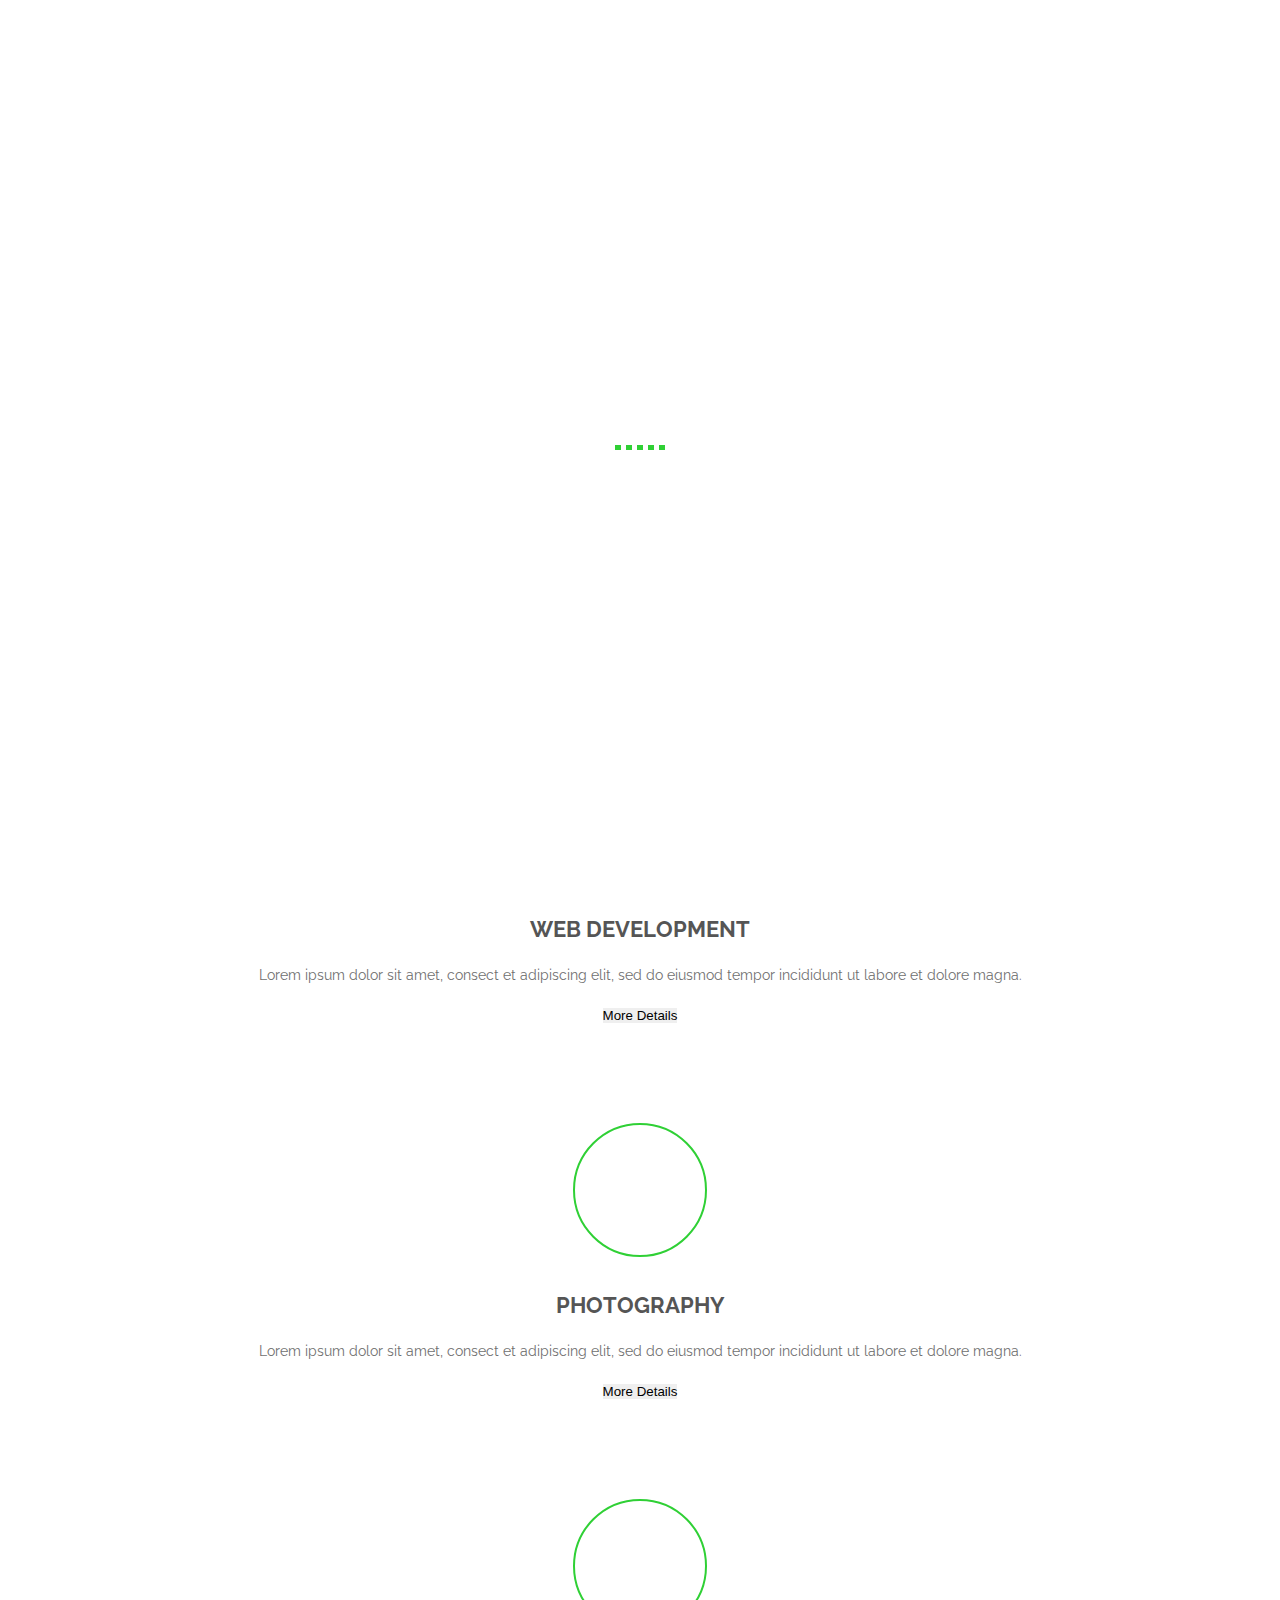
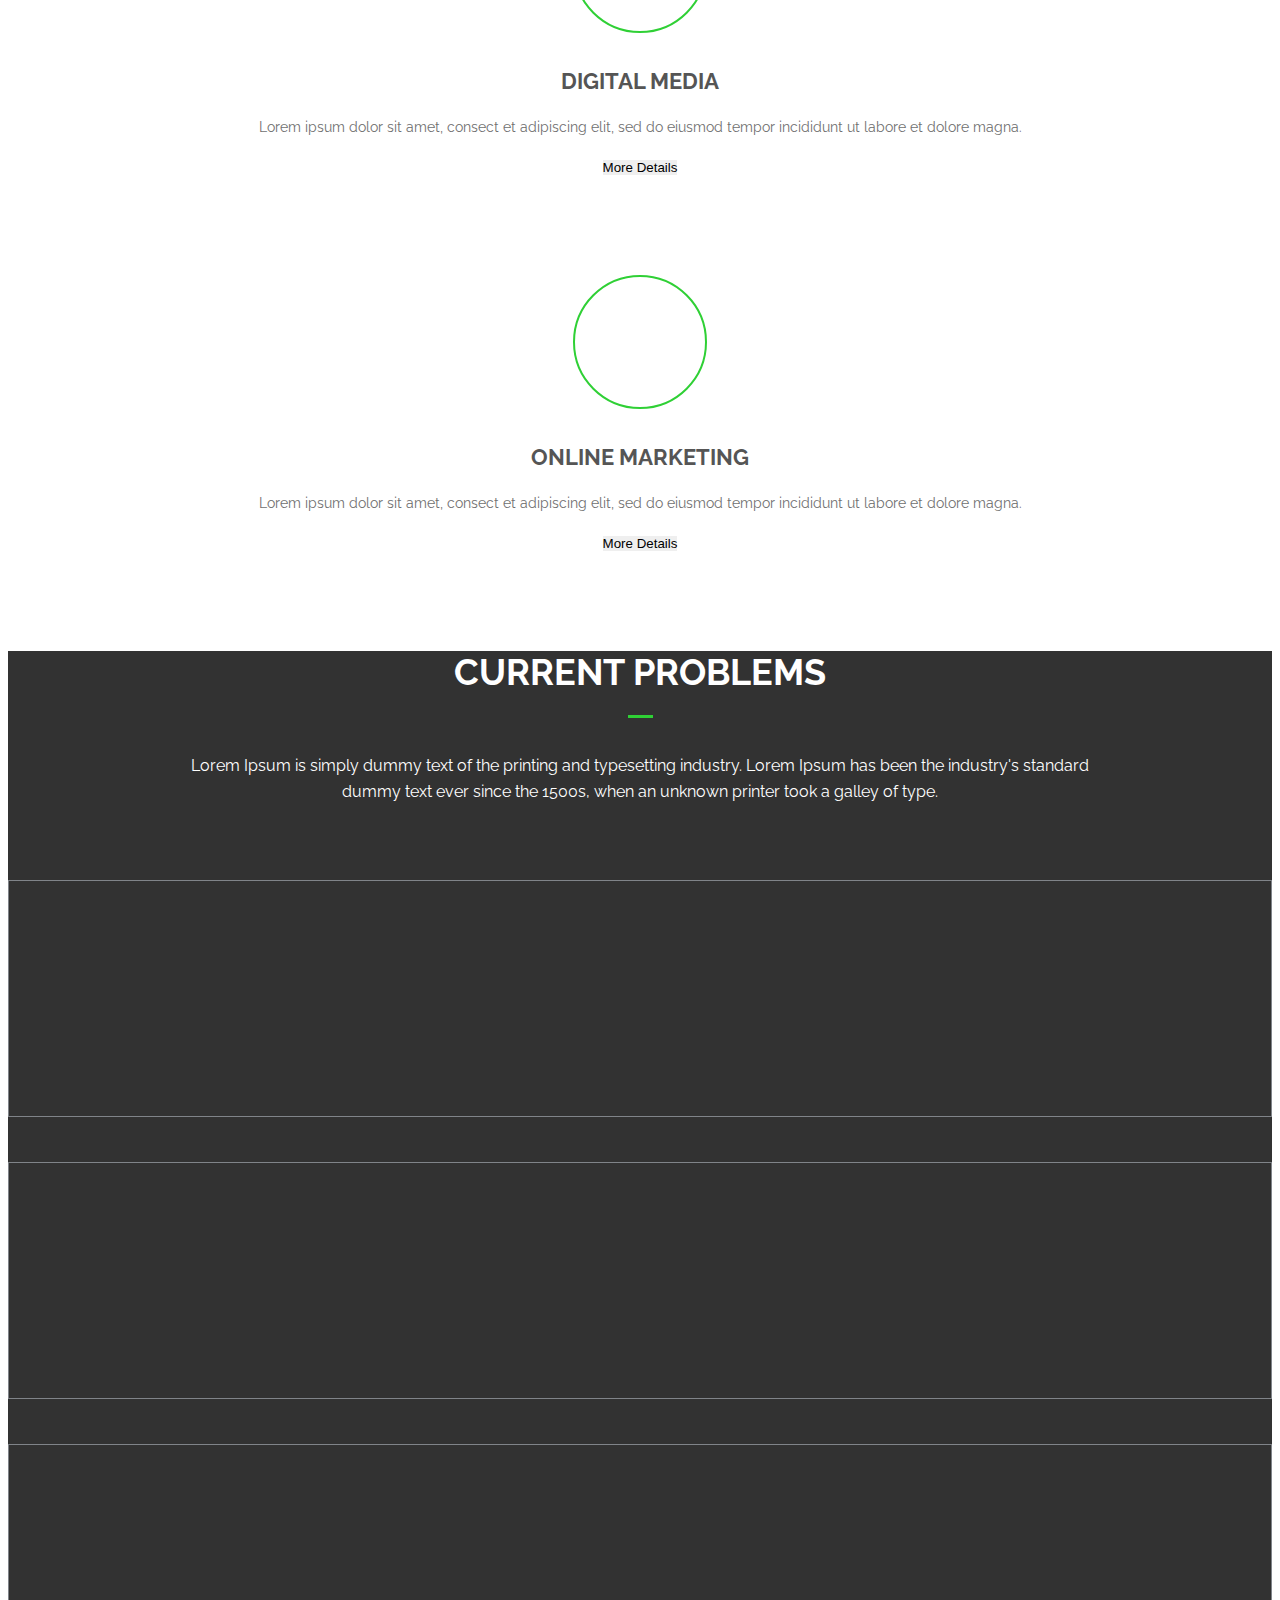
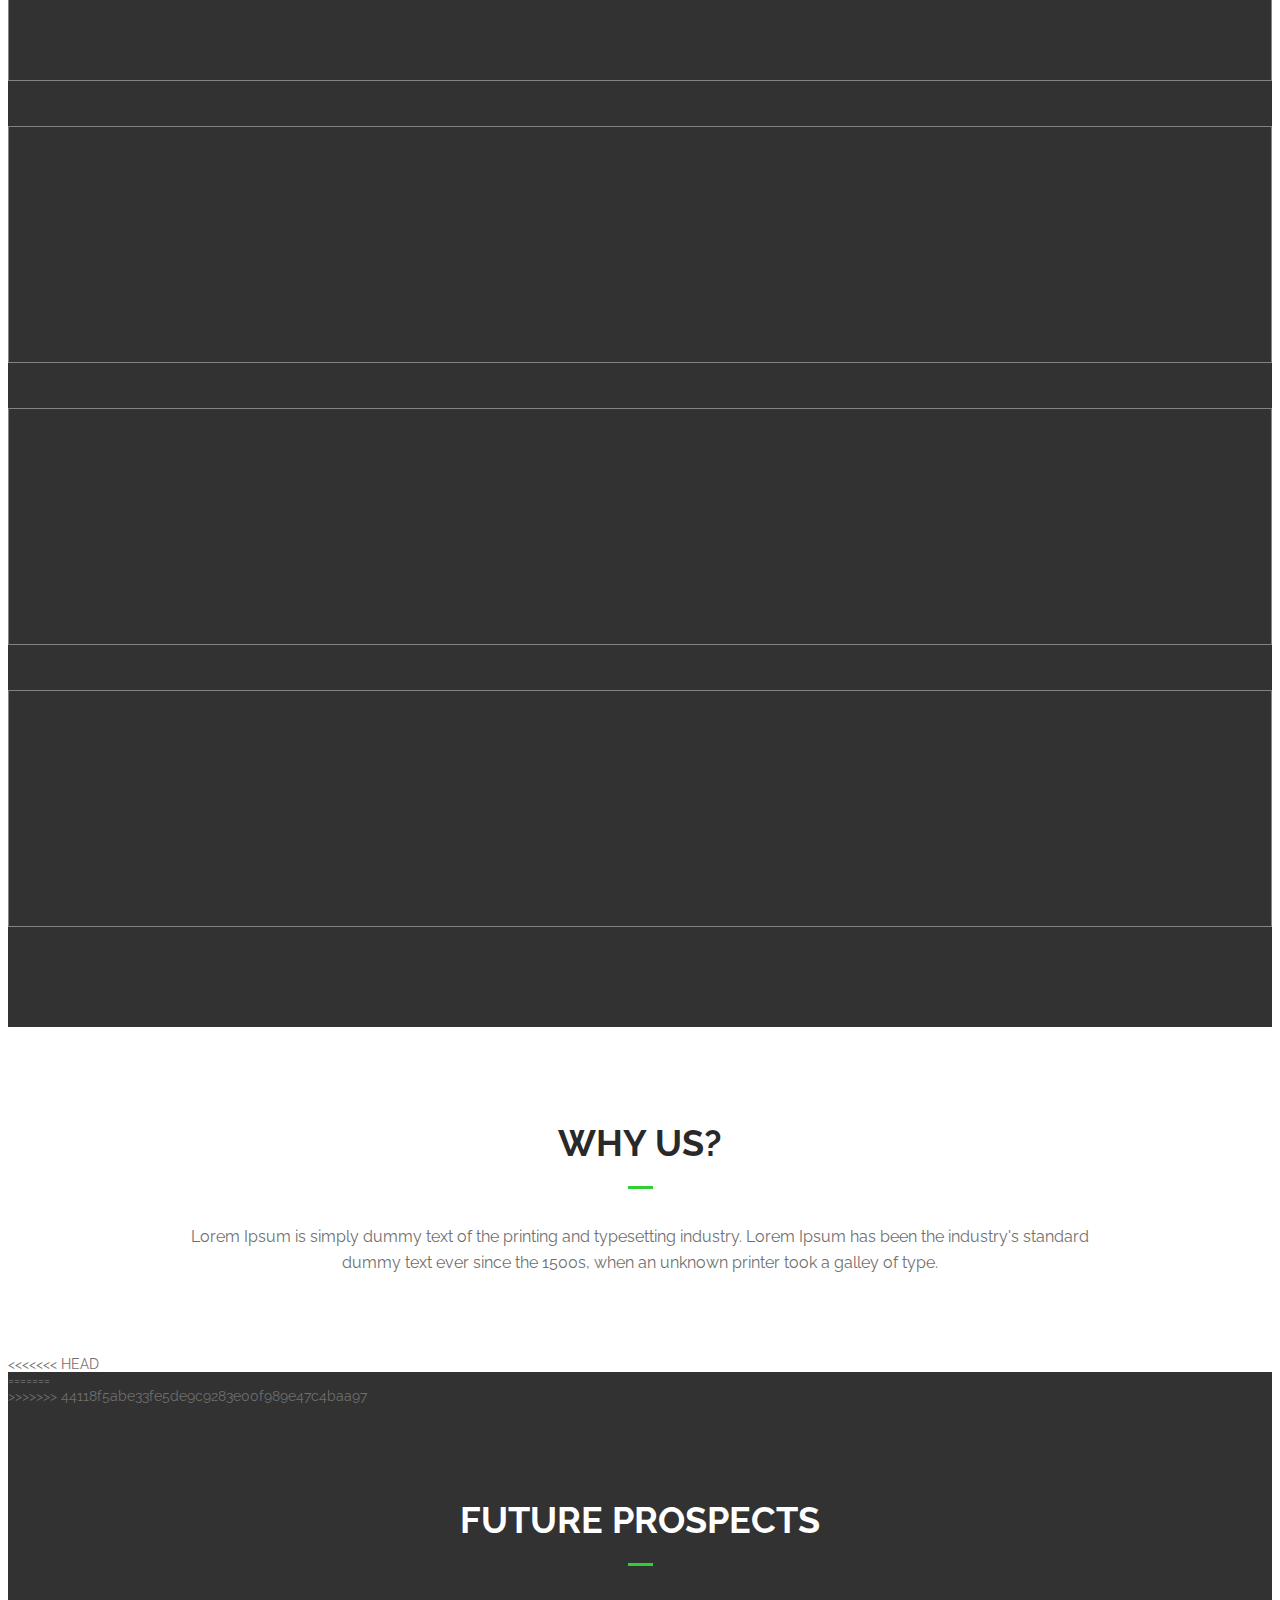
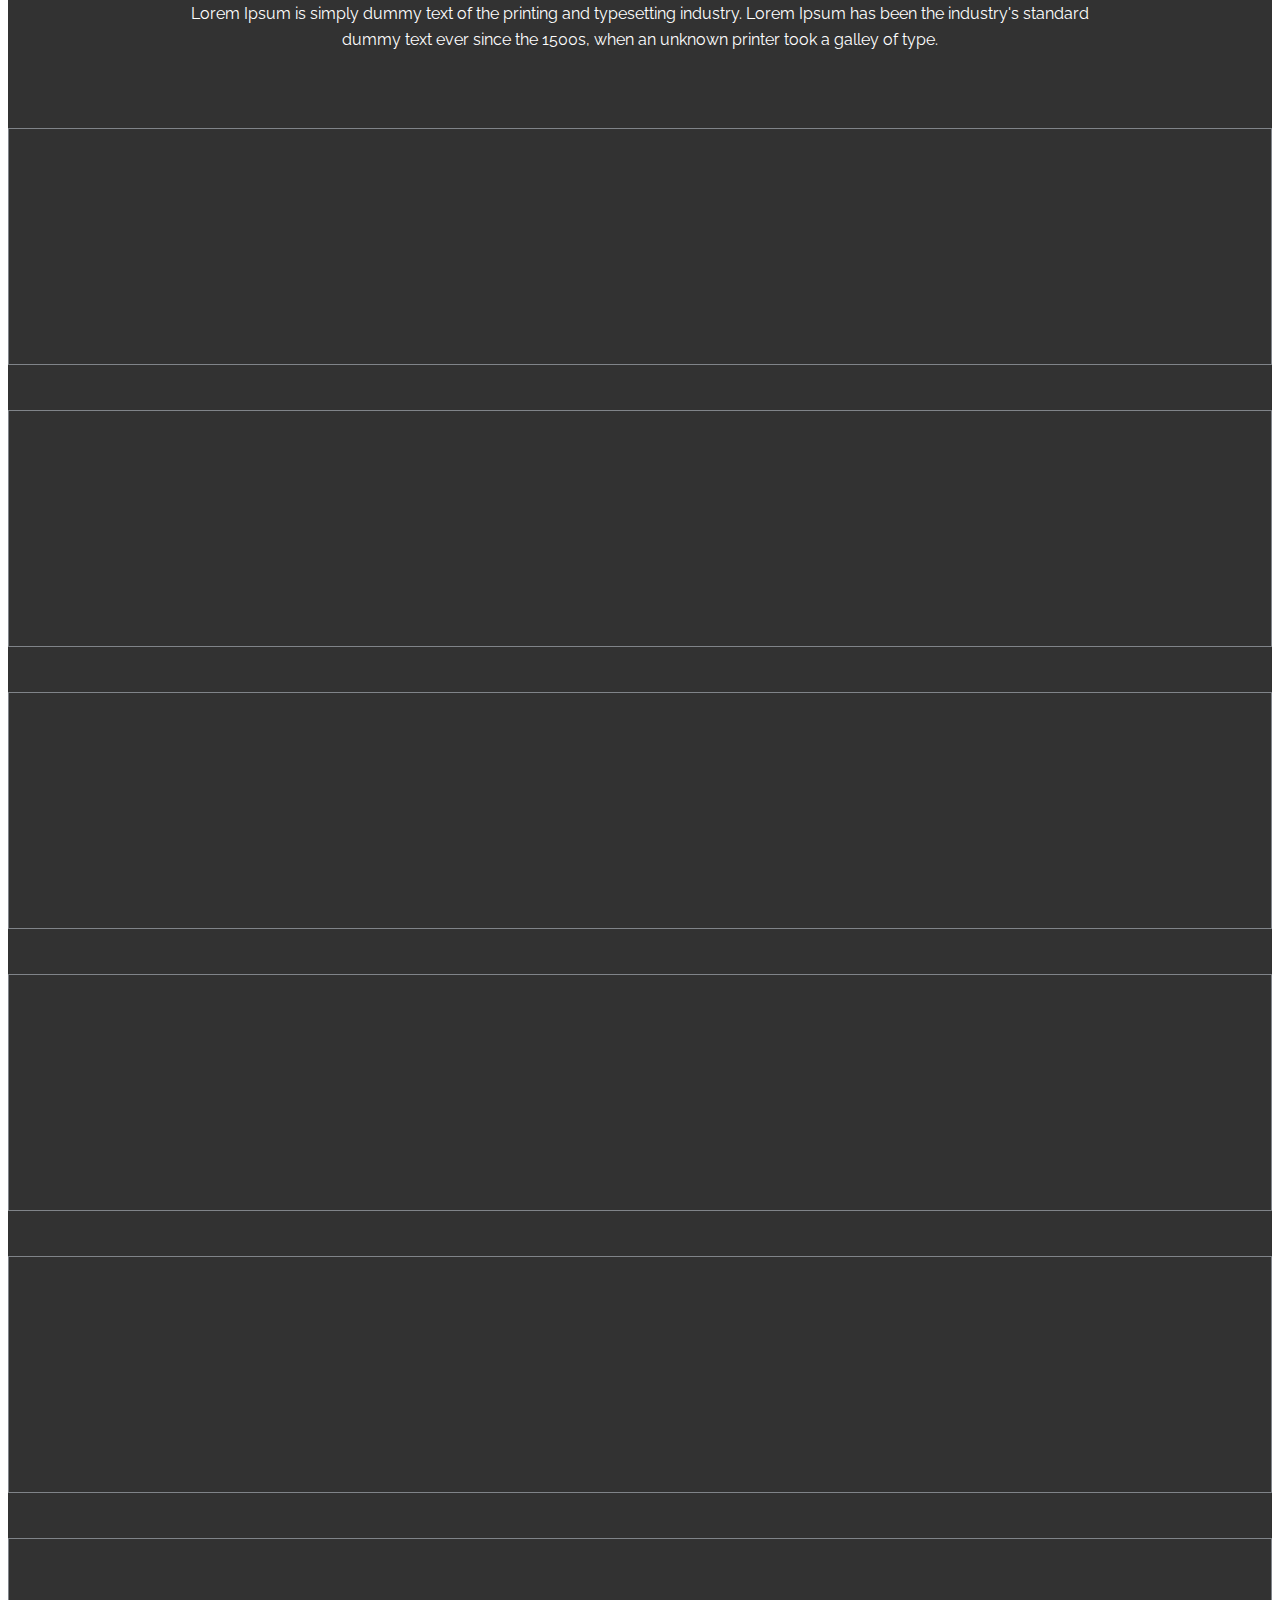
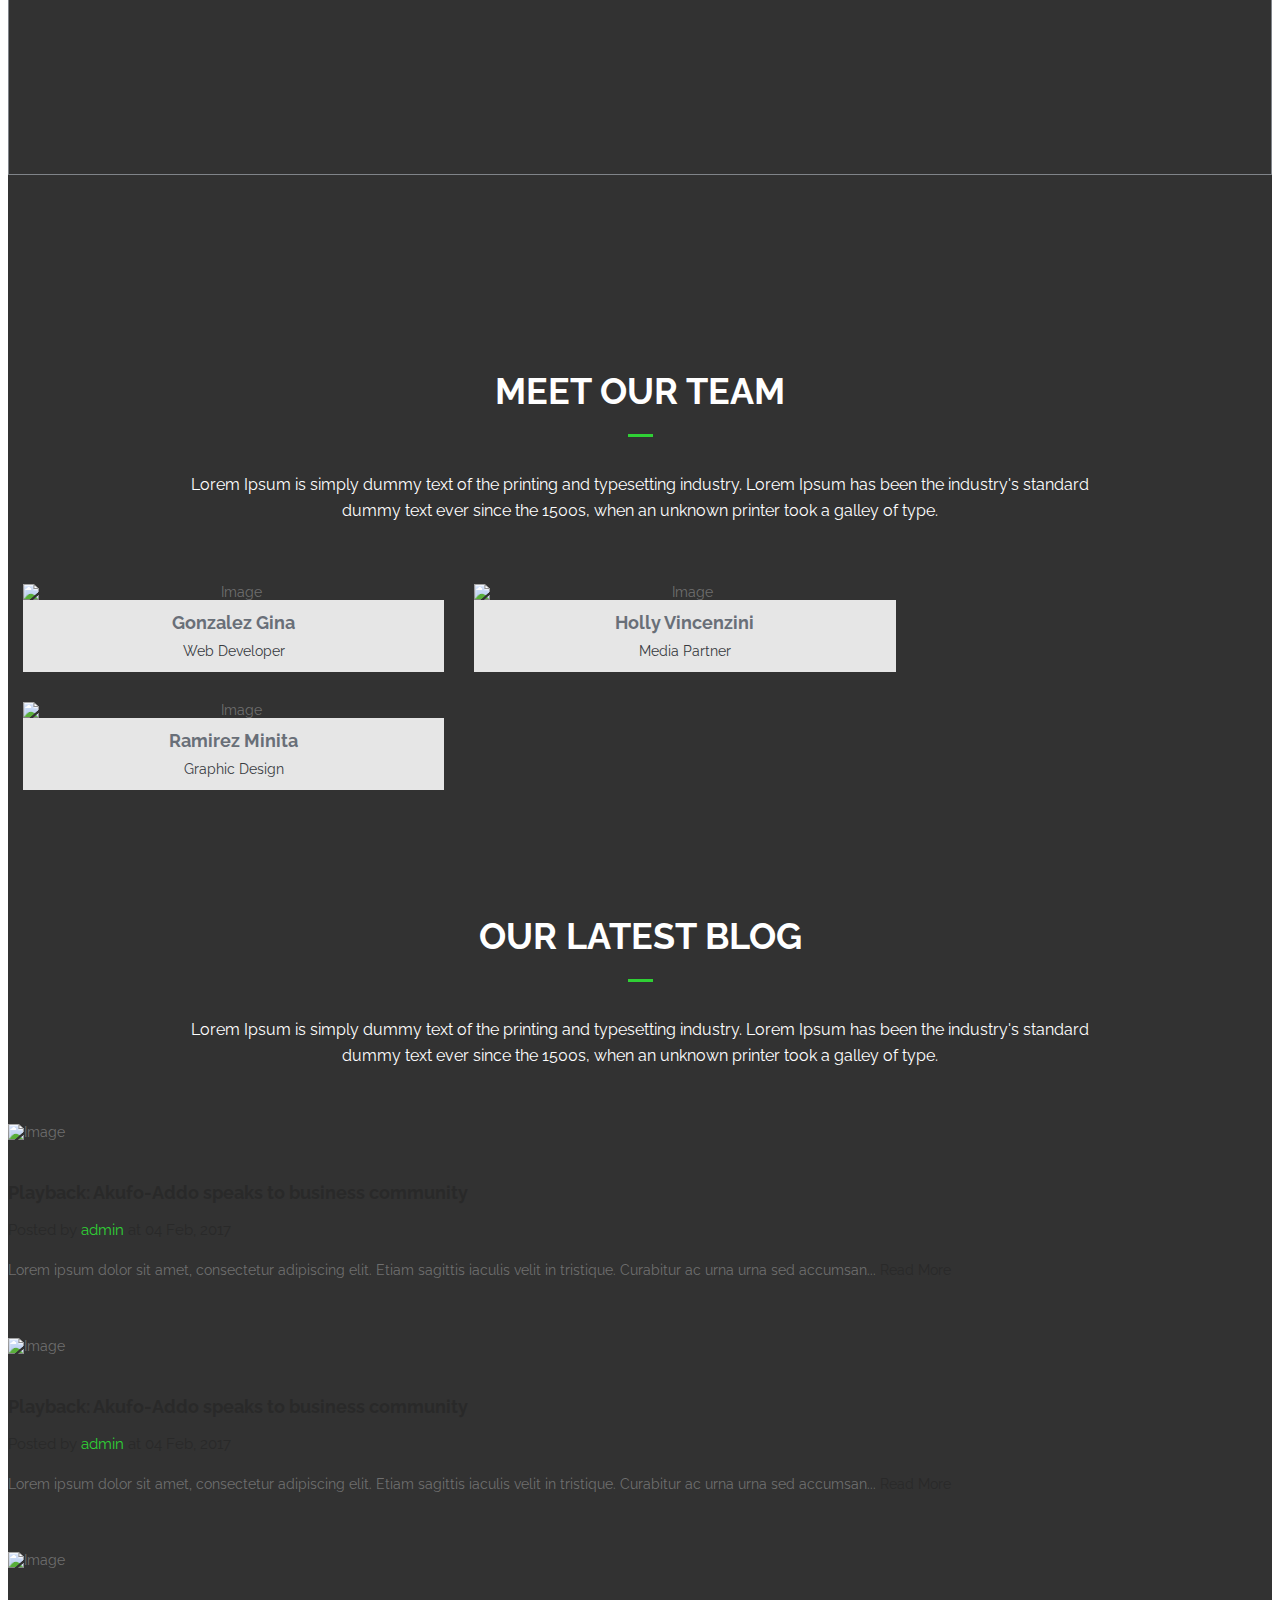
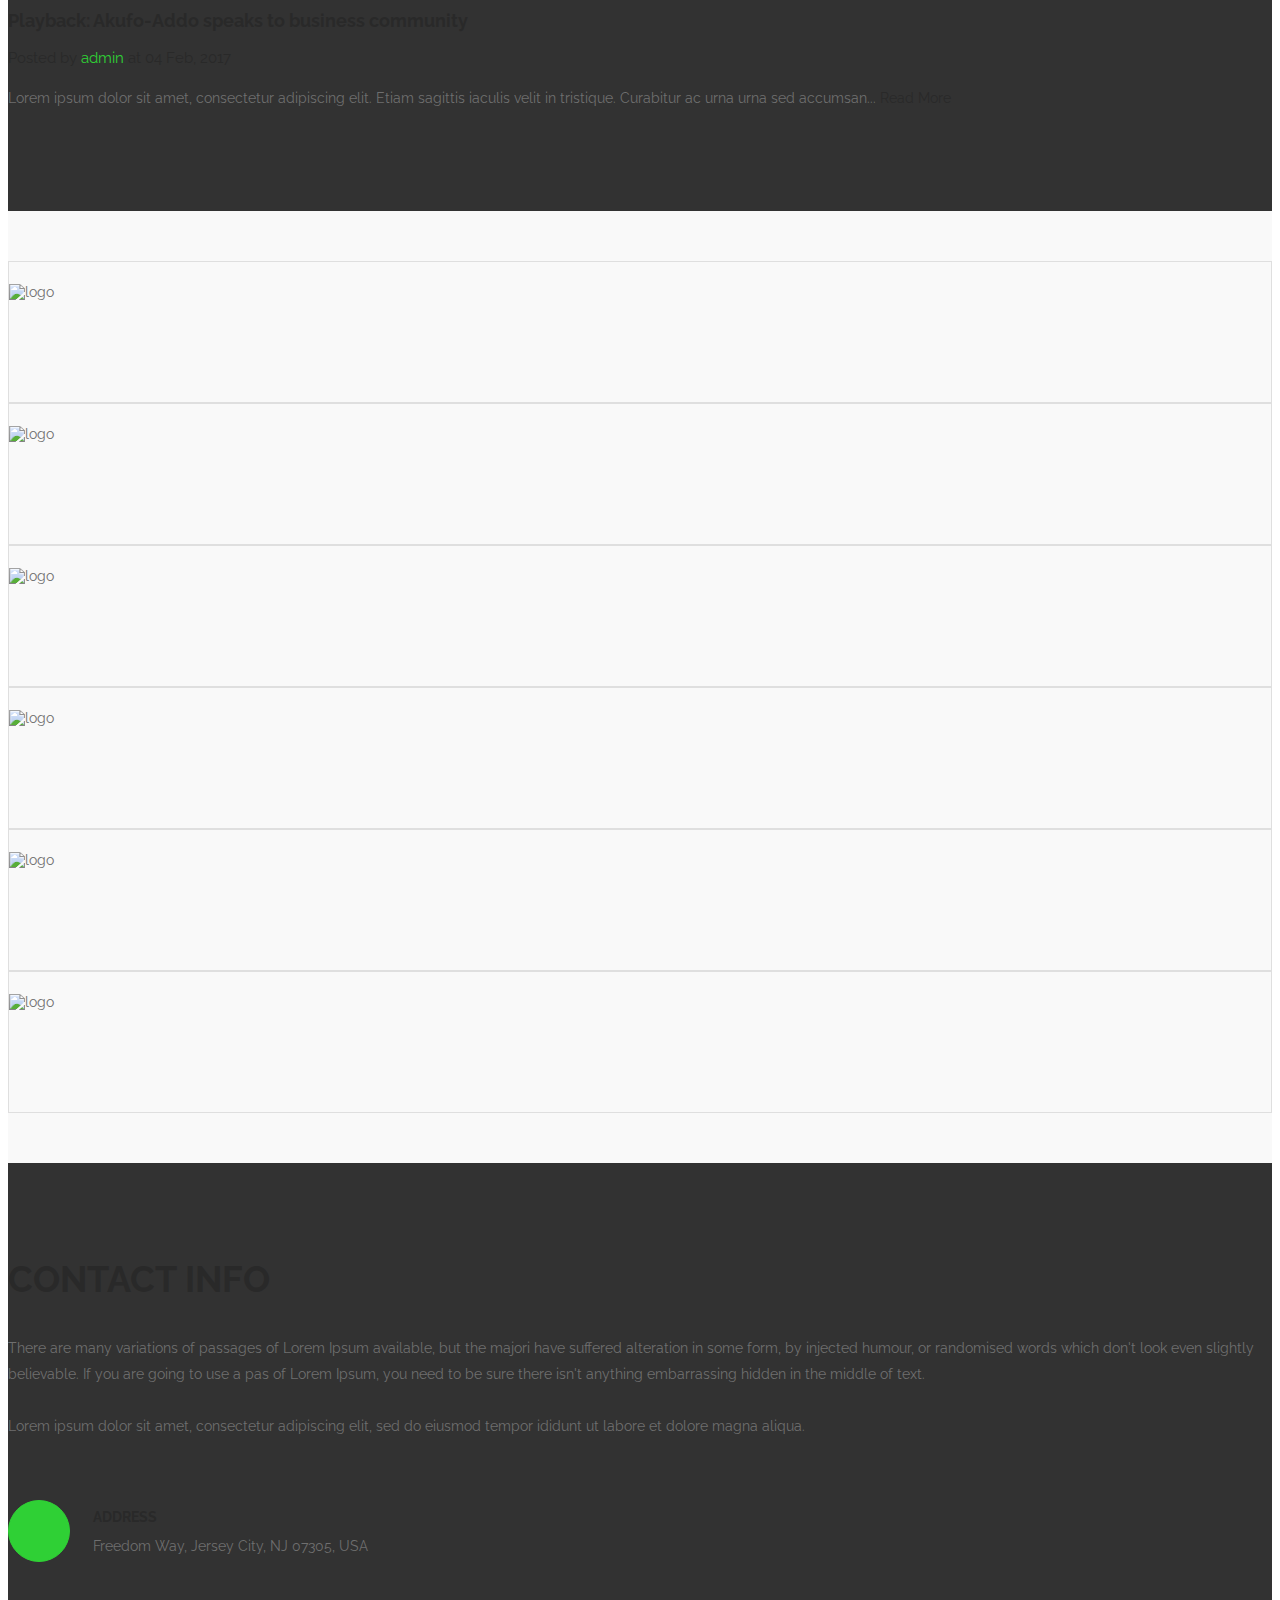
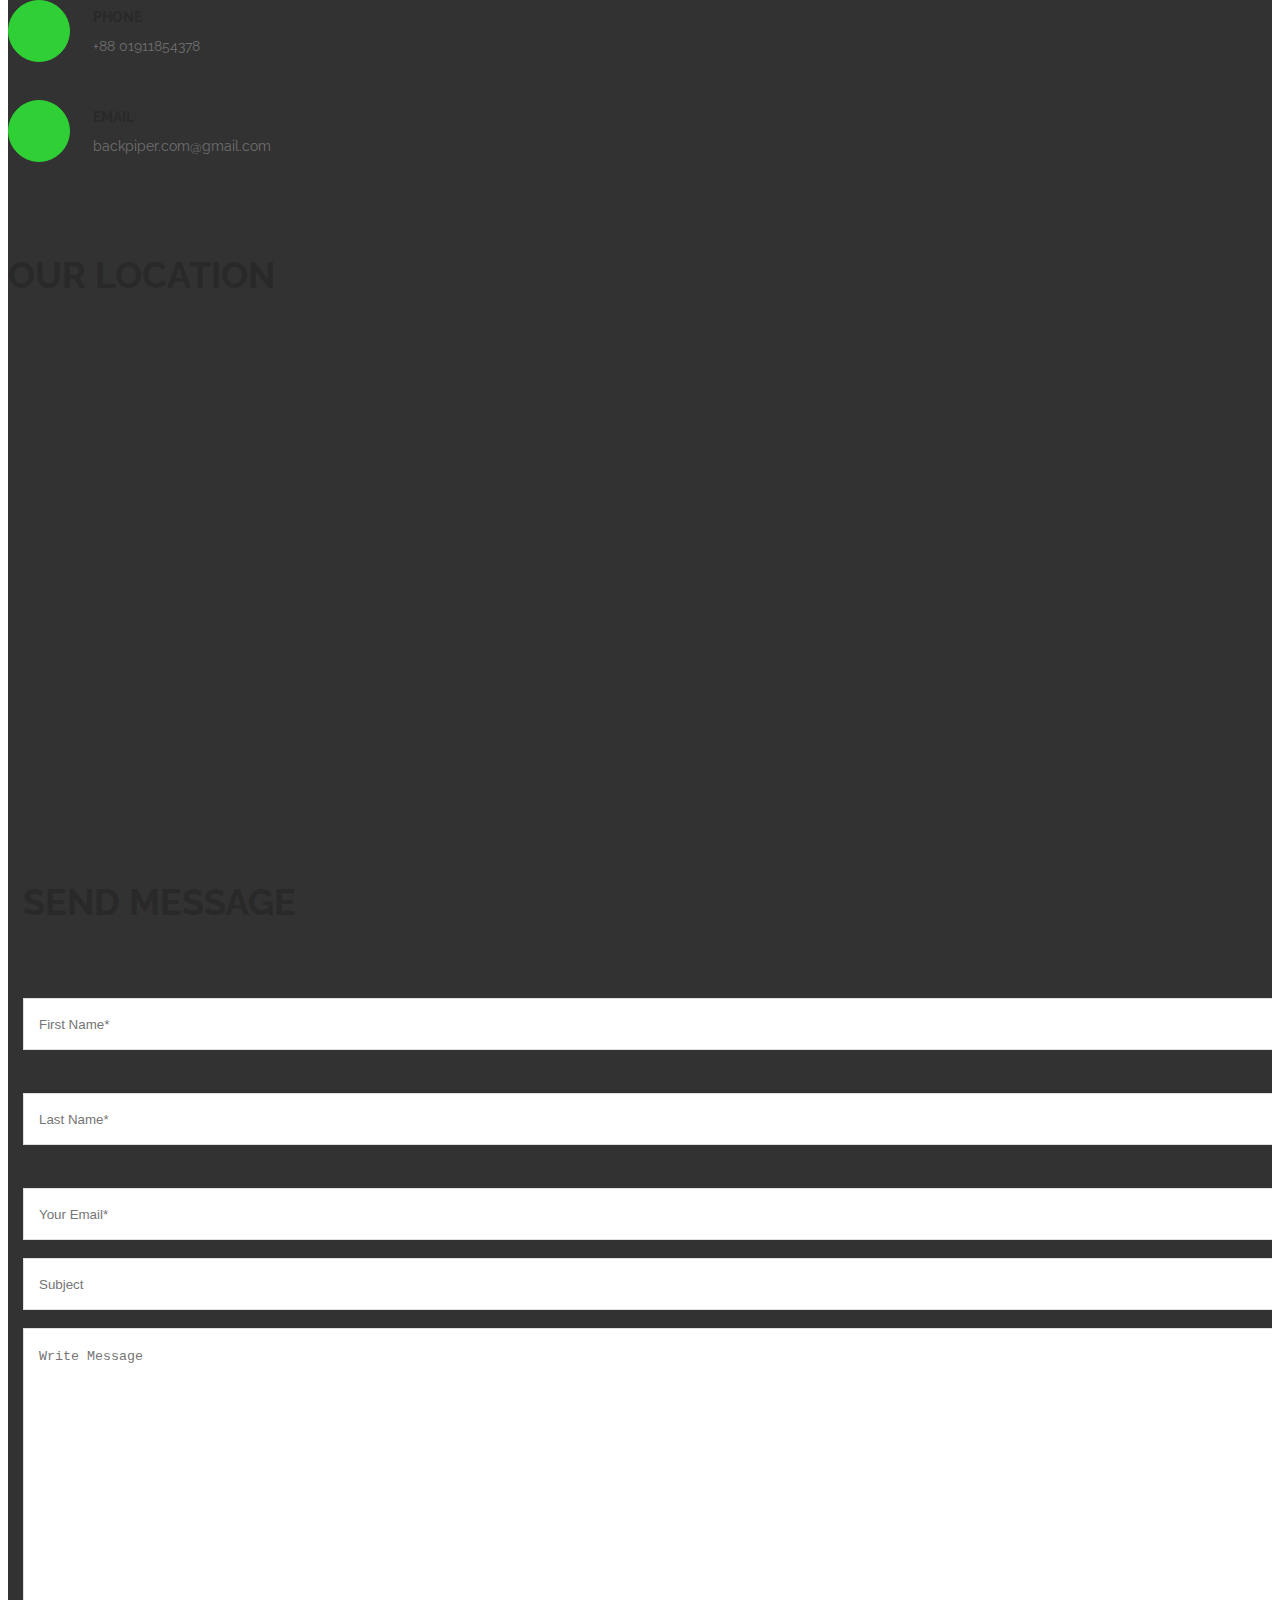
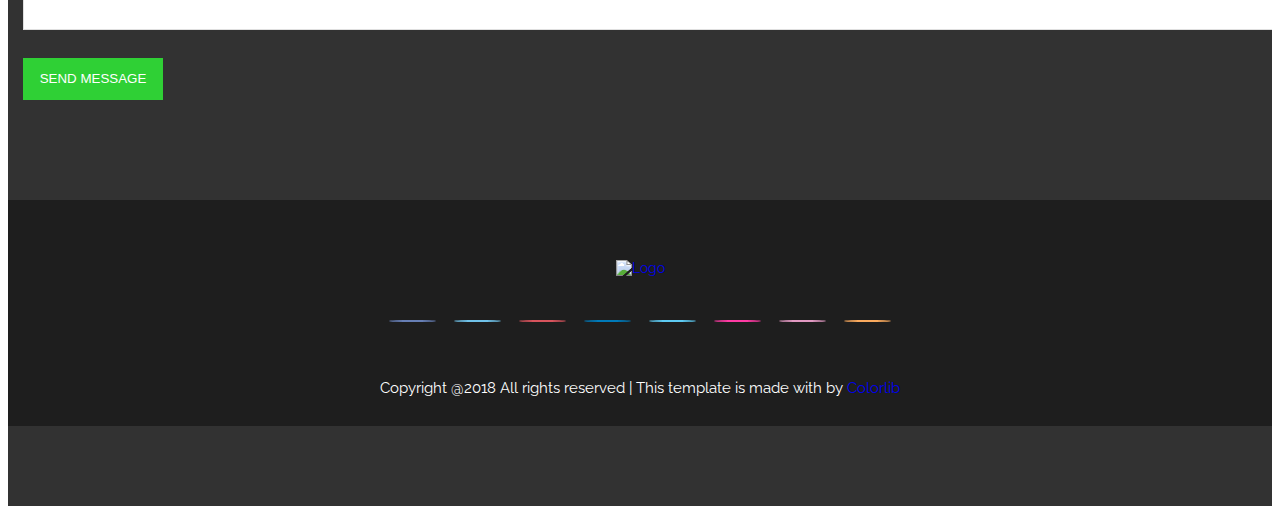
==== commit dd77d788: "button change" ====
--- a/bizpro/index.html
+++ b/bizpro/index.html
@@ -60,7 +60,8 @@
 					       	<li class="active"><a href="#home">HOME</a></li>
 							<li><a href="#about-us">ABOUT US</a></li>
 							<li><a href="#service-section">CURRENT PROBLEMS</a></li>
-							<li><a href="#project-section">FUTURE PROSPECTS</a></li>
+							<li><a href="#project-section">WHY US?</a></li>
+							<li><a href="#future-section">FUTURE PROSPECTS</a></li>
 							<li><a href="#team-section">TEAM</a></li>
 							<!-- <li><a href="#our-client">CLIENTS</a></li> -->
 					    <li class="dropdown-holder"><a href="#blog-section">BLOG</a>
@@ -320,7 +321,7 @@
 			<section id="about-us">
 				<div class="container">
 					<div class="theme-title">
-						<h2>ABOUT OUR BIZPRO</h2>
+						<h2>ABOUT US</h2>
 						<p>Lorem Ipsum is simply dummy text of the printing and typesetting industry. Lorem Ipsum has been the industry's standard dummy text ever since the 1500s, when an unknown printer took a galley of type.</p>
 					</div> <!-- /.theme-title -->
 
@@ -332,7 +333,7 @@
 								</div>
 								<h5><a href="#" class="tran3s">Web Development</a></h5>
 								<p>Lorem ipsum dolor sit amet, consect et adipiscing elit, sed do eiusmod tempor incididunt ut labore et dolore magna.</p>
-								<a href="#" class="more tran3s hvr-bounce-to-right">More Details</a>
+								<a href="#" ><button type="button" class="btn btn-success btn-margin">More Details</button></a>
 							</div> <!-- /.single-about-content -->
 						</div> <!-- /.col -->
 
@@ -343,7 +344,7 @@
 								</div>
 								<h5><a href="#" class="tran3s">PHOTOGRAPHY</a></h5>
 								<p>Lorem ipsum dolor sit amet, consect et adipiscing elit, sed do eiusmod tempor incididunt ut labore et dolore magna.</p>
-								<a href="#" class="more tran3s hvr-bounce-to-right">More Details</a>
+								<a href="#" ><button type="button" class="btn btn-success btn-margin">More Details</button></a>
 							</div> <!-- /.single-about-content -->
 						</div> <!-- /.col -->
 
@@ -354,7 +355,7 @@
 								</div>
 								<h5><a href="#" class="tran3s">Digital Media</a></h5>
 								<p>Lorem ipsum dolor sit amet, consect et adipiscing elit, sed do eiusmod tempor incididunt ut labore et dolore magna.</p>
-								<a href="#" class="more tran3s hvr-bounce-to-right">More Details</a>
+								<a href="#" ><button type="button" class="btn btn-success btn-margin">More Details</button></a>
 							</div> <!-- /.single-about-content -->
 						</div> <!-- /.col -->
 
@@ -365,7 +366,7 @@
 								</div>
 								<h5><a href="#" class="tran3s">Online Marketing</a></h5>
 								<p>Lorem ipsum dolor sit amet, consect et adipiscing elit, sed do eiusmod tempor incididunt ut labore et dolore magna.</p>
-								<a href="#" class="more tran3s hvr-bounce-to-right">More Details</a>
+								<a href="#" ><button type="button" class="btn btn-success btn-margin">More Details</button></a>
 							</div> <!-- /.single-about-content -->
 						</div> <!-- /.col -->
 					</div> <!-- /.row -->
@@ -463,7 +464,7 @@
 						<p>Lorem Ipsum is simply dummy text of the printing and typesetting industry. Lorem Ipsum has been the industry's standard dummy text ever since the 1500s, when an unknown printer took a galley of type.</p>
 						<br>
 					</div> <!-- /.theme-title -->
-					 
+
 					<!--
 						<div class="project-menu">
 						<ul>
@@ -477,7 +478,7 @@
 	        			</ul>
 					</div>
 					-->
-					
+
 
 					<div class="project-gallery clear-fix">
 						<div class="mix grid-item photo om dmedia">
@@ -638,17 +639,23 @@
 			</div> <!-- /#project-section -->
 			<br> </br>
 			<br> </br>
-			
-		
-		
-			
+
+
+
+
 
 			<!--
 				FUTURE PROSPECTS
 			-->
-				
-			
+<<<<<<< HEAD
+
+
             <div id="service-section">
+=======
+
+
+            <div id="future-section">
+>>>>>>> 44118f5abe33fe5de9c9283e00f989e47c4baa97
 				<div class="container">
 					<div class="theme-title">
 						<h2>FUTURE PROSPECTS</h2>
@@ -813,7 +820,7 @@
 					<div class="theme-title">
 						<h2>OUR HAPPY CLIENTS</h2>
 						<p>Lorem Ipsum is simply dummy text of the printing and typesetting industry. Lorem Ipsum has been the industry's standard dummy text ever since the 1500s, when an unknown printer took a galley of type.</p>
-					</div> <!-- /.theme-title --> 
+					</div> <!-- /.theme-title -->
 
 					<!-- <div class="client-slider">
 						<div class="item">
@@ -825,15 +832,15 @@
 							<img src="images/home/c2.jpg" alt="Client">
 							<p>Our successful construction approach is based on aggressive subcontractor administration, employ-ment of competent personnel, accurate schedule control, quality control and cost control. We employ only qualified subcontractors who share our goal in creating quality projects.</p>
 							<h6>- Spryte Loriano -</h6>
-						</div> <!-- /.item --> 
+						</div> <!-- /.item -->
 						<!-- <div class="item">
 							<img src="images/home/c3.jpg" alt="Client">
 							<p>Our successful construction approach is based on aggressive subcontractor administration, employ-ment of competent personnel, accurate schedule control, quality control and cost control. We employ only qualified subcontractors who share our goal in creating quality projects.</p>
-							<h6>- Spryte Loriano -</h6> --> 
+							<h6>- Spryte Loriano -</h6> -->
 						<!-- </div> <!-- /.item -->
-					<!-- </div> <!-- /.client-slider --> 
-				<!-- </div> <!-- /.container --> 
-			<!-- </div> <!-- /#our-client --> 
+					<!-- </div> <!-- /.client-slider -->
+				<!-- </div> <!-- /.container -->
+			<!-- </div> <!-- /#our-client -->
 
 
 
--- a/bizpro/css/style.css
+++ b/bizpro/css/style.css
@@ -1,12 +1,12 @@
 /* CSS Document */
 
-/* 
-    Created on : 1/15/2017. 
+/*
+    Created on : 1/15/2017.
     Theme Name : BizPro.
     Description: BizPro- Responsive html5 template.
     Version    : 1.1.
     Author     : @SRThemes.
-   
+
 */
 
 /* ------------------------------------------ */
@@ -61,7 +61,7 @@
 @import url('../vendor/monthly-master/css/monthly.css');
 
 
-/*** 
+/***
 
 ====================================================================
   Loading Transition
@@ -94,11 +94,11 @@
   position:absolute;
   animation: preloader_1 1.5s  infinite ease-in-out;
 }
- 
+
 #preloader_1 span:nth-child(2){
 left:11px;
 animation-delay: .2s;
- 
+
 }
 #preloader_1 span:nth-child(3){
 left:22px;
@@ -120,7 +120,7 @@
 }
 
 
-/*** 
+/***
 
 ====================================================================
   Click To Top
@@ -151,7 +151,7 @@
   background: -webkit-radial-gradient(center, ellipse, rgba(0, 0, 0, 0.25) 0%, rgba(0, 0, 0, 0) 80%);
   background: radial-gradient(ellipse at center, rgba(0, 0, 0, 0.25) 0%, rgba(0, 0, 0, 0) 80%);
 }
-/*** 
+/***
 
 ====================================================================
   Global Settings
@@ -178,7 +178,7 @@
   overflow-x:hidden;
 }
  h1,h2,h3,h4,h5,h6,p,ul { margin:0;padding: 0;}
- h1,h2,h3,h4,h5,h6 {color:#292929; text-transform: uppercase;font-weight: 700;}  
+ h1,h2,h3,h4,h5,h6 {color:#292929; text-transform: uppercase;font-weight: 700;}
  h1 {font-size: 48px;}
  h2 {font-size: 36px;}
  h3 {font-size: 28px;}
@@ -211,8 +211,8 @@
       -ms-transition: all .3s ease-in-out;
        -o-transition: all .3s ease-in-out;
           transition: all .3s ease-in-out;
- }
-.tran4s,#service-section .single-service-content p,#project-section .project-gallery .single-img .opacity ul,
+ }                                                                      /*changes for future page*/
+.tran4s,#service-section .single-service-content p,#future-section .single-service-content p,#project-section .project-gallery .single-img .opacity ul,
 #project-section .project-gallery .single-img .opacity h6 a {
   -webkit-transition: all .4s ease-in-out;
      -moz-transition: all .4s ease-in-out;
@@ -254,6 +254,8 @@
 .theme-main-menu .navbar-nav>li>a:hover,#about-us .single-about-content:hover h5 a,
 #service-section .single-service-content:hover .icon-heading .icon,
 #service-section .single-service-content:hover .icon-heading h6 a,
+#future-section .single-service-content:hover .icon-heading .icon,    /*changes for future page*/
+#future-section .single-service-content:hover .icon-heading h6 a,
 #pricing-section .single-price-table a:hover,#blog-section .single-news-item .img a,
 #blog-section .single-news-item:hover .post p a,#blog-section .single-news-item .post h6:hover a,
 #contact-section .contact-address-content .left-side ul li:hover .icon,
@@ -274,8 +276,8 @@
 .blog-details-post-wrapper .comment-area .single-comment .comment button:hover {
   background: #2fd035;
 }
-.banner .project-button,#about-us .icon,#about-us .single-about-content a.more,
-#service-section .single-service-content:hover,#project-section .project-menu ul li.active,
+.banner .project-button,#about-us .icon,#about-us .single-about-content a.more,   /* changes for future page */
+#service-section .single-service-content:hover,#future-section .single-service-content:hover,#project-section .project-menu ul li.active,
 #project-section .project-menu ul li:hover,.page-middle-banner .opacity a,
 #team-section .team-member-wrapper .single-team-member .img .opacity h4,#pricing-section .single-price-table a,
 #our-client .owl-theme .owl-dots .owl-dot.active span, #our-client .owl-theme .owl-dots .owl-dot:hover span,
@@ -285,7 +287,7 @@
   border-color:#2fd035;
   border-style: solid;
 }
-/*** 
+/***
 
 ====================================================================
   Theme Header
@@ -306,7 +308,7 @@
   font-weight: 700;
   background: transparent;
   padding: 9px 15px;
-} 
+}
 .theme-main-menu .navbar-nav>li:last-child>a {
   padding-right: 0;
 }
@@ -375,7 +377,7 @@
   cursor: pointer;
   line-height: 44px;
 }
-/*** 
+/***
 
 ====================================================================
   Sticky Menu
@@ -402,7 +404,7 @@
 .theme-main-header.fixed .logo {
   margin-top: -8px;
 }
-/*** 
+/***
 
 ====================================================================
   Theme Main Banner
@@ -425,7 +427,7 @@
   border-width: 1px;
   text-transform: uppercase;
 }
-/*** 
+/***
 
 ====================================================================
   About section
@@ -461,7 +463,7 @@
 #about-us .single-about-content:hover .icon {
   color:#fff;
 }
-/*** 
+/***
 
 ====================================================================
   Service section
@@ -530,7 +532,79 @@
        -o-transform: translate3D(0,0,0);
           transform: translate3D(0,0,0);
 }
-/*** 
+/***
+
+/***
+
+====================================================================
+  Future section
+====================================================================
+
+ ***/
+ #future-section {
+  background: #323232;
+  padding-bottom: 80px;
+}
+#future-section .theme-title h2,
+#future-section .theme-title p {
+  color:#fff;
+}
+#future-section .row {
+  margin: 50px 0 0 0;
+}
+#future-section .row [class*="col-"] {
+  padding-top: 25px;
+}
+#future-section .single-service-content {
+  border:1px solid #808489;
+  text-align: center;
+  margin-bottom: 20px;
+  padding: 118px 23px 65px 23px;
+  overflow: hidden;
+}
+#future-section .single-service-content p {
+  -webkit-transition-delay: 0.3s; /* Safari */
+  transition-delay: 0.3s;
+  opacity: 0;
+  -webkit-transform: translate3D(0,200px,0);
+     -moz-transform: translate3D(0,200px,0);
+      -ms-transform: translate3D(0,200px,0);
+       -o-transform: translate3D(0,200px,0);
+          transform: translate3D(0,200px,0);
+}
+#future-section .single-service-content .icon-heading {
+  position: absolute;
+  width: 100%;
+  left:0;
+  right: 0;
+  top:120px;
+}
+#future-section .single-service-content .icon-heading .icon {
+  font-size: 48px;
+  color:#808489;
+  width: 80px;
+  margin: 0 auto;
+  background: #323232;
+}
+#future-section .single-service-content .icon-heading a {
+  color:#808489;
+  text-transform: capitalize;
+  margin-top: 33px;
+}
+#future-section .single-service-content:hover .icon-heading {
+  top:-10px;
+}
+#future-section .single-service-content:hover p {
+  opacity: 1;
+  color: #fff;
+  -webkit-transform: translate3D(0,0,0);
+     -moz-transform: translate3D(0,0,0);
+      -ms-transform: translate3D(0,0,0);
+       -o-transform: translate3D(0,0,0);
+          transform: translate3D(0,0,0);
+}
+/***
+
 
 ====================================================================
   Project section
@@ -554,7 +628,7 @@
   border-color: transparent;
   margin: 15px 10px 0 10px;
   padding-bottom: 10px;
-} 
+}
 #project-section .project-gallery .grid-item {
   width: 33.33333333333%;
   padding: 0 15px;
@@ -662,7 +736,7 @@
           transform: translate3D(0,0,0);
 }
 
-/*** 
+/***
 
 ====================================================================
   Page Middle Banner
@@ -692,7 +766,7 @@
   font-weight: 700;
   border-width:1px;
 }
-/*** 
+/***
 
 ====================================================================
   Team Section
@@ -866,7 +940,7 @@
           transform: translate3D(0,0,0);
 }
 
-/*** 
+/***
 
 ====================================================================
   Skill Section
@@ -924,7 +998,7 @@
   padding: 0;
   float:none;
 }
-/*** 
+/***
 
 ====================================================================
   Our Client
@@ -956,7 +1030,7 @@
   border: 1px solid#9d9f9f;
   margin: 0 5px;
 }
-/*** 
+/***
 
 ====================================================================
   Pricing Section
@@ -1017,7 +1091,7 @@
 #pricing-section .single-price-table a:hover {
   background: #fff;
 }
-/*** 
+/***
 
 ====================================================================
   Blog Section
@@ -1080,7 +1154,7 @@
 #blog-section .single-news-item .post p a {
   color: #292929;
 }
-/*** 
+/***
 
 ====================================================================
   Partner Section
@@ -1100,7 +1174,7 @@
 #partner-section .item img {
   margin: 0 auto;
 }
-/*** 
+/***
 
 ====================================================================
   Contact Section
@@ -1180,7 +1254,7 @@
 #contact-section .send-message form button:hover {
   background: #fff;
 }
-/*** 
+/***
 
 ====================================================================
   Conatct Form Activation
@@ -1245,7 +1319,7 @@
 .form-validation textarea.error {
   border:1px solid #2fd035 !important;
 }
-/*** 
+/***
 
 ====================================================================
   Footer
@@ -1336,10 +1410,10 @@
   font-size: 15px;
   margin-top: 50px;
 }
-/*** 
-
-====================================================================
-  Inner Page Banner 
+/***
+
+====================================================================
+  Inner Page Banner
 ====================================================================
 
  ***/
@@ -1367,7 +1441,7 @@
 .inner-page-banner .opacity ul li a {
   color:#fff;
 }
-/*** 
+/***
 
 ====================================================================
   Blog Aside bar
@@ -1466,7 +1540,7 @@
   border: 1px solid #dfdfdf;
   border-radius: 5px;
 }
-/*** 
+/***
 
 ====================================================================
   Blog Details Post
@@ -1620,4 +1694,10 @@
 }
 .blog-details-post-wrapper .post-comment form button:hover {
   background:#fff;
-}+}
+/*
+for button margin settings in about us secition
+*/
+.btn-margin{
+  margin-top: 20px;
+}
